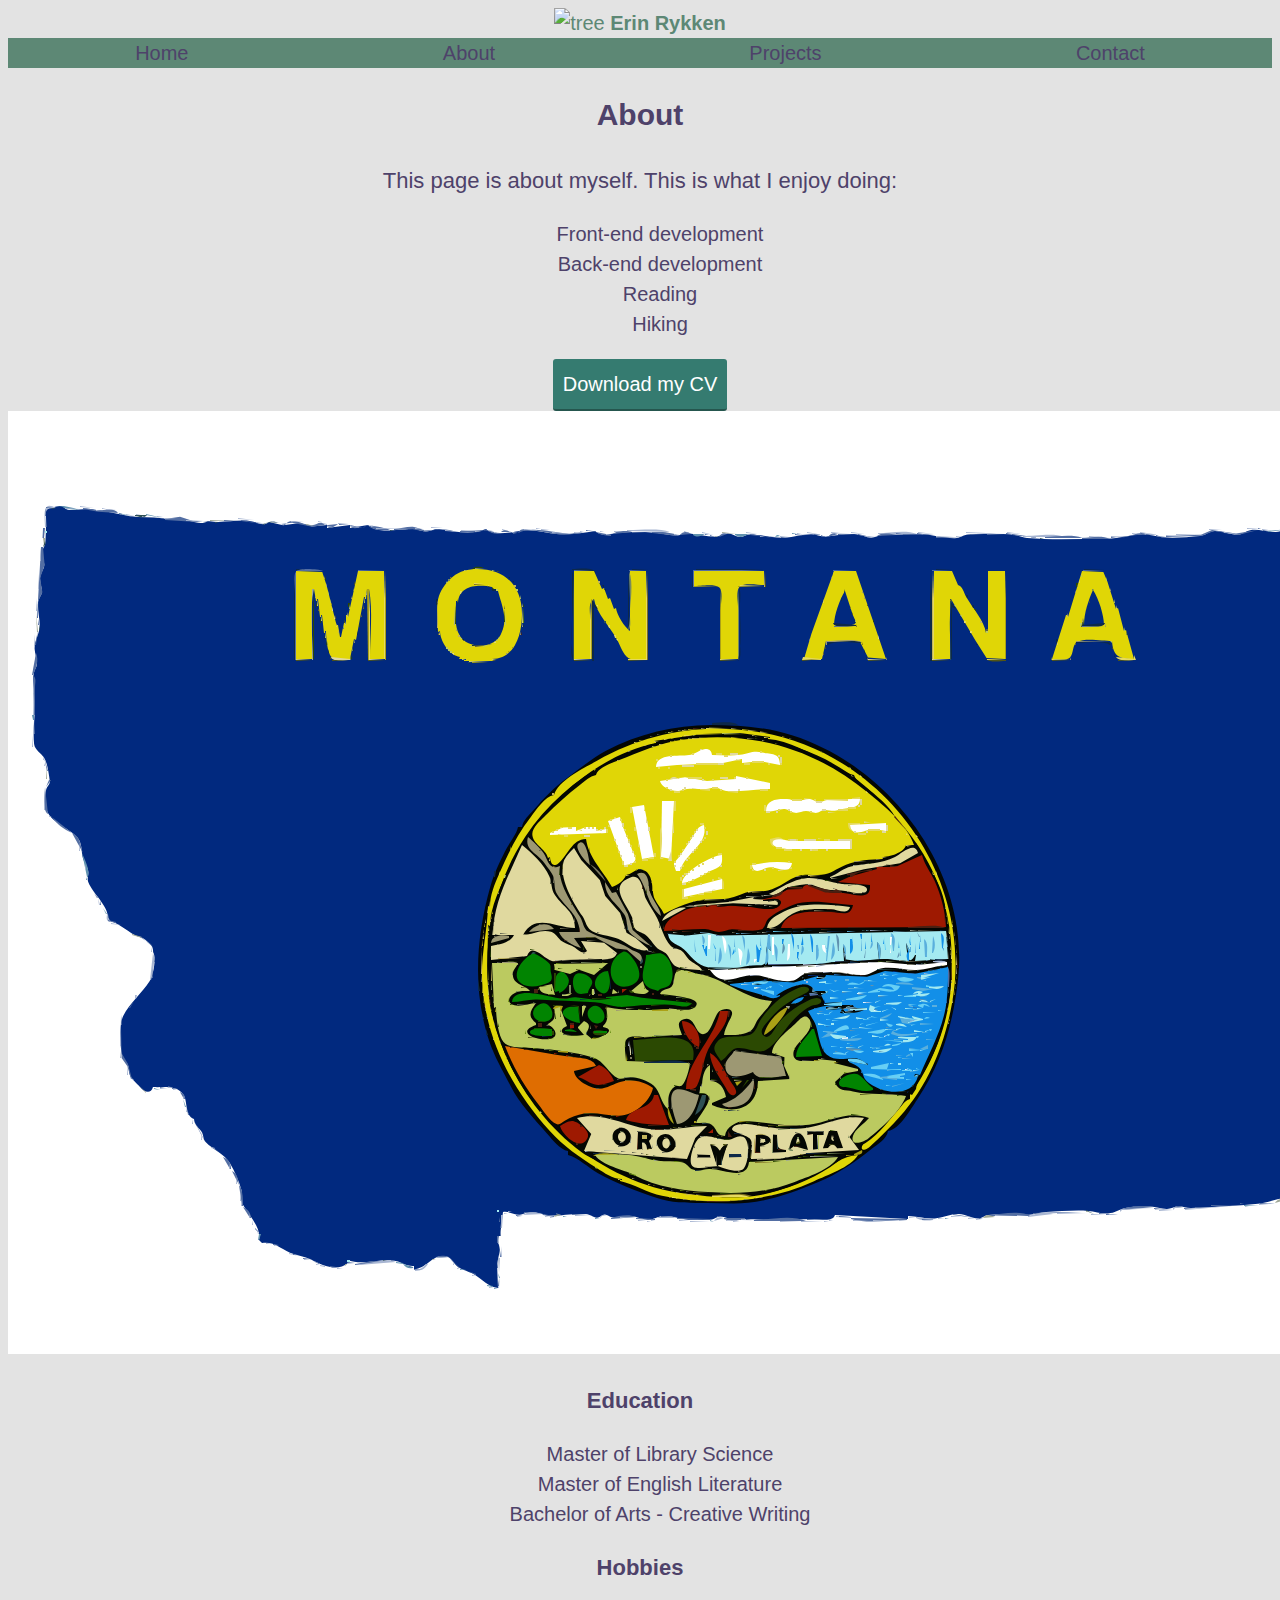
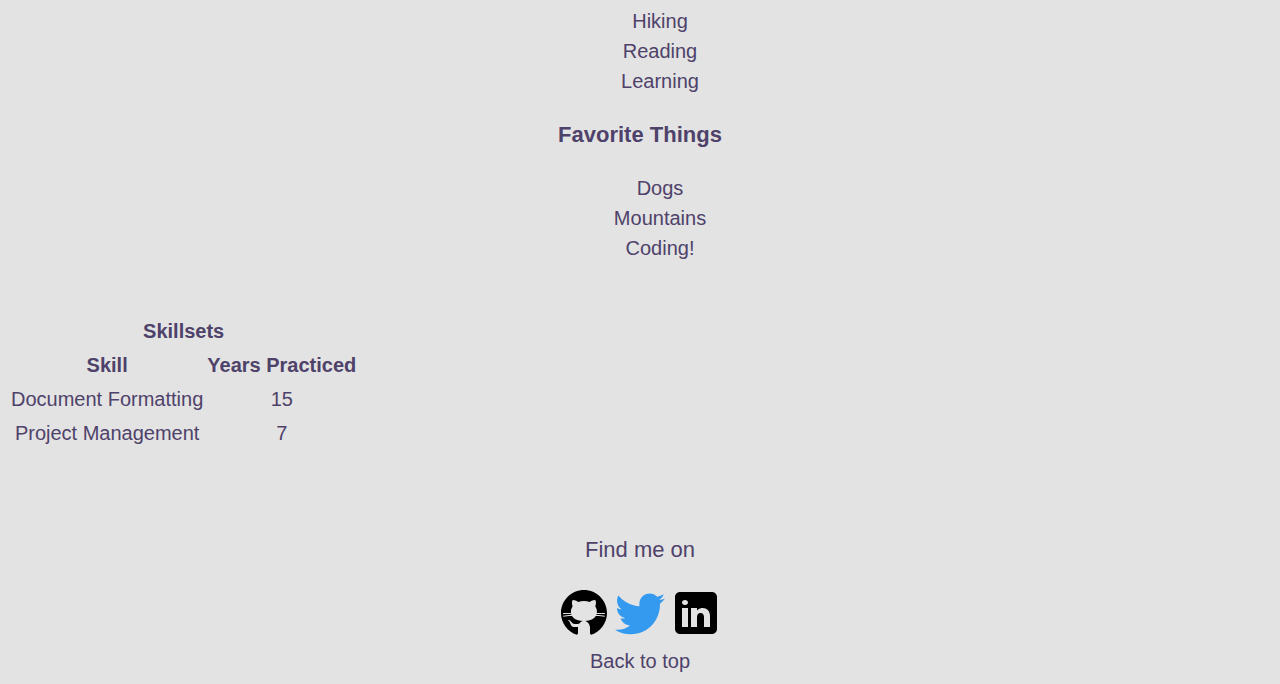
==== about.html @ bf74c8c9 "Initial commit" ====
<!DOCTYPE html>
<html>
<head>
    <meta name="viewport" content="width=device-width, initial-scale=1">
    <meta charset="utf-8">
    <title>Erin Rykken - Portfolio Redo</title>
    <link rel="shortcut icon" type="image/png" href="./img/favicon.ico"/>
    <link href="https://fonts.googleapis.com/css2?family=Barlow+Condensed&display=swap" rel="stylesheet">
    <link rel="stylesheet" type="text/css" href="https://cdnjs.cloudflare.com/ajax/libs/normalize/8.0.1/normalize.min.css">
    <link rel="stylesheet" type="text/css" href="style.production.css">
</head>

   
<body class="body">
    <header class="page-header">
          <div>
          <img src="img/logo.jpeg" width="30px" height="30px" float="left" alt=tree>
          <strong>Erin Rykken</strong>
          </div>
          <div class="grid-nav">
            <div class="grid__item-nav">
                <a href="index.html" role="menuitem" class="navigation-list__item">Home</a>
            </div>  
            <div class="grid__item-nav">
                  <a href="about.html" role="menuitem" class="navigation-list__item">About</a>
            </div>
            <div class="grid__item-nav">
            <a href="projects.html" role="menuitem" class="navigation-list__item navigation-list__item--active">Projects</a>
            </div>
            <div class="grid__item-nav">
                  <a href="contact.html" role="menuitem" class="navigation-list__item">Contact</a>
            </div>
          </div>
    </header>
      
    <h1 id="about">About</h1>
      
      <p>This page is about myself. This is what I enjoy doing:</p>
      <ul>
        <li>Front-end development</li>
        <li>Back-end development</li>
        <li>Reading</li>
        <li>Hiking</li>
      </ul>
      
      <a href="lnkplchldr.html" target="_blank" class="button" download>Download my CV</a> 
      <br>
      
      
<?xml version="1.0" standalone="yes"?>
<svg xmlns="http://www.w3.org/2000/svg" xmlns:xlink="http://www.w3.org/1999/xlink" xmlns:svg="http://www.w3.org/2000/svg" xmlns:dc="http://purl.org/dc/elements/1.1/" xmlns:cc="http://web.resource.org/cc/" xmlns:rdf="http://www.w3.org/1999/02/22-rdf-syntax-ns#" width="1416" height="943">
<path style="fill:#ffffff; stroke:none;" d="M0 0L0 943L1416 943L1416 0L0 0z"/>
<path style="fill:#6092af; stroke:none;" d="M48 97L71 99C65.8072 96.8209 50.5583 92.3798 48 97z"/>
<path style="fill:#01297f; stroke:none;" d="M38 97C38.0079 108.867 38.2309 120.371 37.3619 131.911C37.1147 135.193 34.353 137.564 34.0586 141.004C33.6514 145.763 36.4916 149.809 36.2724 154.089C36.0464 158.501 32.4432 162.313 32.0903 167C31.7233 171.874 34.188 176.777 33.8565 181.17C33.5916 184.68 30.3808 187.266 30.0586 191C29.3135 199.635 32.3585 208.601 31.4869 216.985C30.7616 223.962 26.2783 230.439 26.6235 238C26.8609 243.201 29.4134 247.442 28.9414 253C28.6538 256.385 26.3556 258.759 25.8079 261.961C24.4514 269.89 26.7894 282.441 26.9853 291C27.3015 304.813 24.5502 319.23 26.1088 332.996C26.7982 339.086 33.2516 341.997 36.2562 347.001C39.6759 352.696 40.9609 363.703 41.8025 370.196C42.1744 373.065 38.9952 375.297 38.3171 378.015C36.9739 383.398 37.448 391.539 38.304 397C40.4268 410.542 61.0809 416.802 69.4506 426.4C74.3244 431.989 73.1279 440.259 74.8796 446.961C76.1826 451.947 79.9077 455.388 80.3356 461C80.6059 464.543 78.887 467.454 80.2431 471C84.8441 483.032 101.663 495.66 100 509C110.726 512.443 117.226 518.491 126.59 524.018C130.247 526.177 133.922 525.865 137.285 528.787C141.517 532.464 145.675 535.001 145 541C148.87 546.109 145.113 564.729 141.726 570C133.953 582.095 121.62 592.032 115.178 605C111.092 613.227 111.997 636.149 114.314 645C115.264 648.628 118.369 650.747 119.973 654C121.519 657.135 120.61 660.759 121.899 663.985C123.822 668.798 128.77 672.045 132 675.96C136.012 680.823 142.694 683.743 145 676C155.381 676.733 168.258 673.677 175.361 683.514C179.895 689.792 176.558 704.764 186 708C186.451 713.989 190.114 715.896 193.397 720.424C195.867 723.832 194.744 728.01 197.863 731.25C205.047 738.714 216.396 742.749 221.976 752.286C226.694 760.349 230.968 769.809 233.432 779C234.857 784.316 233.037 790.628 236.013 795.576C241.355 804.457 253.817 817.896 251 829L254 832C266.685 830.398 271.162 836.985 282 841.726C288.631 844.627 296.624 845.22 303 848.415C314.469 854.161 328.794 861.357 340 852L339 849C354.692 854.671 368.745 848.137 384.91 849.556C392.556 850.226 397.903 855.544 406 855L406 858C418.912 857.732 424.661 842.359 437.91 845.279C444.052 846.632 445.719 852.778 450.224 856.108C454.807 859.496 461.658 860.588 466.715 863.714C474.83 868.73 479.904 875.763 490 877L489.047 853.004L491.956 839L489 825L492 825L495 801C502.022 800.077 505.605 804.169 511.91 803.799C515.118 803.61 517.716 801.325 521.004 801.058C529.047 800.405 535.401 804.604 543 804.567C554.811 804.51 565.499 802.279 577.999 803.044C582.034 803.291 585.107 806.541 588.935 806.628C592.098 806.7 593.74 803.237 596.954 803.425C599.599 803.58 601.431 805.939 604 806.347C609.339 807.196 616.922 804.6 622.985 805.055C628.786 805.49 633.91 808.59 640 808.741C645.508 808.877 649.653 805.242 655.004 805.019C665.196 804.594 673.874 808.821 684 808.821C690.119 808.821 698.031 809.333 704 808.517C706.884 808.123 709.074 805.715 712 805.587C716.36 805.397 721.447 808.287 726 808.699C731.335 809.181 736.511 807.574 742 808.075C762.95 809.988 784.962 808.246 806 808.004C812.15 807.933 824.499 811.542 827 804L900 808L900 805C909.272 805.083 917.293 808.209 926.83 807.47C934.583 806.869 943.695 802.705 951.004 803.123C957.413 803.489 963.671 807.415 970.155 807.436C973.871 807.448 976.401 804.303 980.015 803.885C993.873 802.281 1007.26 803.936 1021 803.701C1026.63 803.605 1032.25 801.227 1038 801.043C1051.45 800.613 1066.79 798.859 1080.08 799.999C1086.65 800.563 1093.11 802.654 1100 802.406C1107.13 802.149 1110 798.958 1116.1 797.317C1123.49 795.332 1134.24 795.704 1141.96 795.553C1147.61 795.443 1153.1 798.094 1159 797.995C1163.12 797.926 1166.14 795.477 1170.04 795.198C1174.36 794.888 1178.54 797.126 1183 796.96C1205.08 796.135 1228.1 794.924 1250 792.83C1259.54 791.918 1267.83 787.922 1277 786.655C1286.2 785.385 1295.29 790.001 1304.04 789.518C1311 789.133 1314.8 785.634 1321.02 784.343C1330.96 782.278 1341.89 782.952 1352 783.001C1361.87 783.048 1377.22 788.371 1386.43 783.142C1393.32 779.229 1393.64 756.802 1392.32 750.039C1391.83 747.503 1389.63 745.58 1389.62 742.925C1389.61 739.238 1393.04 736.878 1392.41 733C1391.32 726.349 1384.92 718.955 1393 714C1388.83 681.222 1392.66 644.955 1392.66 611C1392.66 584.856 1388.46 559.242 1388.34 533C1388.27 517.545 1392.1 501.918 1392 487C1391.96 482.654 1389.44 479.099 1389.42 474.961C1389.4 470.787 1391.74 466.95 1391.74 462.91C1391.74 439.626 1391.39 414.477 1389.96 391C1389.69 386.654 1386.72 383.248 1386.51 379C1385.41 357.127 1387.19 334.702 1388.32 313.039C1388.49 309.826 1386.09 307.252 1386.11 303.989C1386.14 300.338 1388.85 297.603 1388.77 293.961C1388.67 289.082 1385.13 284.618 1385.28 279.961C1385.4 276.063 1388.27 273.056 1388.38 269C1388.9 249.785 1385 231.256 1385 212L1388 212L1385 114C1373.64 114.234 1362.47 118.445 1351 118.961C1344.16 119.268 1338.74 115.491 1332 116.104C1323.08 116.916 1314.18 121.243 1305.09 120.571C1298.31 120.07 1292.03 116.816 1285 117.043C1278.94 117.239 1273.93 120.764 1268 120.98C1258.97 121.308 1251.23 117.672 1242.04 119.147C1237.64 119.853 1234.71 123.344 1230 123.54C1221.89 123.878 1214.85 119.911 1207 120.005C1201.13 120.076 1197.59 124.457 1192 124.941C1180.74 125.917 1166.15 127.449 1155 126.255C1148.3 125.538 1141.9 123.179 1135 123.179C1122.98 123.179 1111.38 127.66 1099 127.66C1072.71 127.66 1045.29 129.101 1019.01 126.942C1012.88 126.438 1007.51 123.179 1001 123.179C987.847 123.179 973.003 122.084 960 123.448C955.376 123.932 951.896 127.063 947 127.147C934.772 127.357 924.03 123.179 912 123.179C899.386 123.179 886.644 123.279 874 124.044C870.188 124.275 866.761 126.791 863 126.644C858.041 126.449 853.158 123.551 848 123.184C837.822 122.461 827.748 124.825 818 125.492C813.121 125.826 808 123.147 803 123.143C793.996 123.138 785.513 126.104 777 126.644C764.872 127.413 752.918 123.155 741 123.43C737.794 123.504 735.298 126.121 732.17 126.026C728.096 125.903 724.286 122.669 720 122.549C715.652 122.429 712.223 125.6 708 125.672C698.407 125.836 689.279 123.34 680 122.344C675.711 121.884 672.153 124.7 668 124.516C659.94 124.159 651.394 121.791 643 121.375C632.048 120.833 619.927 120.958 609 122.108C601.577 122.889 593.424 125.892 587 120C574.061 122.295 561.248 124.03 548.015 122.942C536.814 122.022 526.841 118.393 515 119.588C504.9 120.607 486.47 126.034 478 118C463.293 124.38 447.125 120.305 431.961 118.143C426.696 117.393 422.976 120.212 418.09 120.442C413.728 120.647 409.093 117.96 404.715 117.715C400.398 117.472 395.466 118.912 391 119.015C381.245 119.239 367.701 121.332 360 114L342 117L342 114L319 117L319 114L303.961 115.424L291.985 112.058L275.08 114.142L261 111C255.15 116.364 249.354 111.061 242.961 110.143C228.545 108.075 214.036 112.72 200 110C192.151 115.468 179.997 108.426 171.985 107.611C165.911 106.993 160.36 108.231 154 107.263C143.038 105.595 133.127 106.811 122.015 105.192C108.33 103.199 95.6062 99.3387 81.9853 98.054C74.7761 97.374 68.1132 99.5684 61.0147 98.9413C57.5213 98.6328 55.2244 95.2822 51.9606 95.1821C47.5952 95.0483 42.8165 97.0956 38 97z"/>
<path style="fill:#a8b6d2; stroke:none;" d="M37 116L38 116C38 104.945 33.9089 95.8988 48 97C32.9426 87.9802 36.9946 107.79 37 116M72 95L72 96L86 97L72 95z"/>
<path style="fill:#536ea3; stroke:none;" d="M38 96L38 97L44 97L38 96M71 98L75 97L71 98M37 97L37 105L38 105L37 97z"/>
<path style="fill:#2f5054; stroke:none;" d="M44 97L44 98L48 98L44 97z"/>
<path style="fill:#a8b6d2; stroke:none;" d="M57 97L57 98L71 98L57 97z"/>
<path style="fill:#536ea3; stroke:none;" d="M75 97L75 98L90.0895 100.731L110 102C106.29 96.2775 96.5926 99.2181 90.9198 99.2461C85.8913 99.2709 80.4721 97 75 97z"/>
<path style="fill:#a8b6d2; stroke:none;" d="M94 97L94 98L98 98L94 97M98 98L98 99L108 99L98 98M88 99L88 100L93 100L88 99z"/>
<path style="fill:#6092af; stroke:none;" d="M111 102L111 103L123 105L111 102z"/>
<path style="fill:#536ea3; stroke:none;" d="M110 102L114 104L114 103L110 102z"/>
<path style="fill:#6092af; stroke:none;" d="M138 103L138 104L155 107L138 103z"/>
<path style="fill:#a8b6d2; stroke:none;" d="M118 103L118 104L127 105L118 103M128 103L128 104L133 104L128 103z"/>
<path style="fill:#2f5054; stroke:none;" d="M127 104L127 105C131.621 105.3 135.82 108.412 139 104L127 104z"/>
<path style="fill:#536ea3; stroke:none;" d="M123 105L123 106L127 106L123 105z"/>
<path style="fill:#a8b6d2; stroke:none;" d="M134 105L134 106L137 106L134 105M149 105L149 106L155 106L149 105z"/>
<path style="fill:#536ea3; stroke:none;" d="M157 108L157 109L189 111.015L200 110L207 111L185.001 109.995L172.035 105.627L157 108M38 106L38 116L39 116L38 106z"/>
<path style="fill:#a8b6d2; stroke:none;" d="M156 107L156 108L168 108L156 107z"/>
<path style="fill:#a0a897; stroke:none;" d="M202 109L202 110L230 109L202 109z"/>
<path style="fill:#a8b6d2; stroke:none;" d="M230 107L230 108L246 109L230 107M178 109L178 110L196 110L178 109z"/>
<path style="fill:#536ea3; stroke:none;" d="M216 109L216 110L229 110L216 109M233 109L233 110L255 113L233 109z"/>
<path style="fill:#2f5054; stroke:none;" d="M255 113L255 114L261 111L270 112C263.419 108.932 261.25 111.176 255 113z"/>
<path style="fill:#a8b6d2; stroke:none;" d="M264 110L264 111L272 112L264 110z"/>
<path style="fill:#536ea3; stroke:none;" d="M277 114L273 113L284.004 111.862L303.961 115.655L317 114C311.976 108.72 309.427 113.887 303.914 114.243C296.532 114.72 282.221 104.563 277 114z"/>
<path style="fill:#a8b6d2; stroke:none;" d="M283 110L283 111L296 111L283 110M310 110L310 111L314 111L310 110z"/>
<path style="fill:#2f5054; stroke:none;" d="M207 111L207 112L211 112L207 111z"/>
<path style="fill:#a8b6d2; stroke:none;" d="M248 111L248 112L259 113L248 111M272.667 112.333L273.333 112.667L272.667 112.333M315 112L315 113L319 114L319 113L315 112z"/>
<path style="fill:#536ea3; stroke:none;" d="M320 114L319 114C320.333 120.222 326.817 114.953 330 113L320 114z"/>
<path style="fill:#a8b6d2; stroke:none;" d="M330 112L330 113L341 113L330 112M1379 112L1379 113L1385 113L1386 183C1388.54 176.948 1386.85 168.494 1386.85 162C1386.85 147.707 1390.27 128.981 1386.6 115.148C1385.67 111.646 1381.91 112.035 1379 112M274 113L274 114L277 114L274 113z"/>
<path style="fill:#a0a897; stroke:none;" d="M298 113L298 114L307 115L298 113z"/>
<path style="fill:#536ea3; stroke:none;" d="M331 113L331 114L341 114L331 113M355 117L360 114C364.57 120.375 375.06 119 382 119C376.621 116.743 357.695 112.132 355 117M1378 115L1385 114L1378 115M342 114C342.904 118.217 347.356 117 351 117L351 116L342 114z"/>
<path style="fill:#a8b6d2; stroke:none;" d="M1328 114L1328 115L1340 115L1328 114M1374 114L1374 115L1378 115L1374 114M320 115L320 116L325 116L320 115M343 115L343 116L355 117L343 115M363 115L363 116L367 116L363 115z"/>
<path style="fill:#536ea3; stroke:none;" d="M386 118L386 119L404.715 118.165L418.09 120.728L429.996 118.062L448 121C437.258 116.492 428.625 119.318 418.08 119.246C413.544 119.215 409.237 116.226 404.92 115.843C399.544 115.366 391.994 118 386 118z"/>
<path style="fill:#a8b6d2; stroke:none;" d="M1282 115L1282 116L1302 118L1282 115z"/>
<path style="fill:#536ea3; stroke:none;" d="M1296 118L1296 119L1333 116.109L1346.01 118.981L1374 117L1350 117.985L1333 115.005L1313 118.875L1296 118z"/>
<path style="fill:#a8b6d2; stroke:none;" d="M1361 115L1361 116L1374 116L1361 115M423 116L423 117L435 117L423 116M1239 117L1239 118L1253 117L1239 117M1276 116L1276 117L1281 117L1276 116z"/>
<path style="fill:#536ea3; stroke:none;" d="M1281 116L1281 117L1291 117L1281 116z"/>
<path style="fill:#a8b6d2; stroke:none;" d="M1321 116L1321 117L1326 117L1321 116M1356 116L1356 117L1360 117L1356 116z"/>
<path style="fill:#536ea3; stroke:none;" d="M35 117L35 127L36 127L37 117L35 117z"/>
<path style="fill:#a8b6d2; stroke:none;" d="M368 117L368 118L402 118L368 117M407 117L407 118L415 118L407 117z"/>
<path style="fill:#536ea3; stroke:none;" d="M452 120L452 121C461.393 121 469.805 123.155 478 118C480.946 122.105 487.163 122.86 492 123C478.476 116.696 466.745 120 452 120M510 122C521.547 116.144 534.514 121.157 546.089 122.857C555.904 124.298 565.307 123.252 575 122C570.534 120.398 565.685 122.855 561 122.625C547.818 121.977 536.278 118.216 523.001 118.906C517.257 119.204 513.202 115.637 510 122z"/>
<path style="fill:#a8b6d2; stroke:none;" d="M528 117L528 118L533 118L528 117z"/>
<path style="fill:#536ea3; stroke:none;" d="M1250 117L1250 118L1253 118L1250 117z"/>
<path style="fill:#6092af; stroke:none;" d="M1260 120L1260 121L1281 118L1260 120z"/>
<path style="fill:#536ea3; stroke:none;" d="M1291 117L1291 118L1295 118L1291 117z"/>
<path style="fill:#a8b6d2; stroke:none;" d="M1342 117L1342 118L1356 118L1342 117z"/>
<path style="fill:#536ea3; stroke:none;" d="M1384 117L1385 138L1386 138L1384 117z"/>
<path style="fill:#a8b6d2; stroke:none;" d="M34 118L34 127L35 127L34 118M494 118L494 119L504 121L494 118M516 118L516 119L527 119L516 118M533 118L533 119L542 119L533 118M1201 118L1201 119L1214 119L1201 118z"/>
<path style="fill:#536ea3; stroke:none;" d="M1158 125L1158 126L1194 124.852L1206 120.059L1231 123.671L1250 119L1228 122.447L1204 119.059L1192.96 123.852L1158 125z"/>
<path style="fill:#a8b6d2; stroke:none;" d="M1254 118L1254 119L1267 120L1254 118M1308 118L1308 119L1317 119L1308 118z"/>
<path style="fill:#2f5054; stroke:none;" d="M382 119L382 120L386 120L382 119z"/>
<path style="fill:#a8b6d2; stroke:none;" d="M416 119L416 120L421 120L416 119M437 119L437 120L452 121L437 119M453 119L453 120L467 120L453 119M480 119L480 120L485 120L480 119z"/>
<path style="fill:#536ea3; stroke:none;" d="M493 121L502 121C499.085 119.009 495.509 118.132 493 121M578 119L578 120L587 120C589.663 123.678 598.431 124.853 603 125L603 124L578 119z"/>
<path style="fill:#a8b6d2; stroke:none;" d="M580 119L580 120L585 120L580 119M619 119L619 120L662 121C651.257 116.492 630.851 119.245 619 119z"/>
<path style="fill:#536ea3; stroke:none;" d="M1255 119L1255 120L1260 120L1255 119z"/>
<path style="fill:#a8b6d2; stroke:none;" d="M1303 119L1303 120L1307 120L1303 119z"/>
<path style="fill:#a4eaf1; stroke:none;" d="M37 120L37 122L39 122L39 120L37 120z"/>
<path style="fill:#a8b6d2; stroke:none;" d="M467 120L467 121L473 121L467 120M572 120L572 121L576 121L572 120M592 120L592 121L596 121L592 120M606 120L606 121L618 121L606 120z"/>
<path style="fill:#536ea3; stroke:none;" d="M605 123L624 121C620 119.368 607.885 119.698 605 123z"/>
<path style="fill:#a8b6d2; stroke:none;" d="M676 120L676 121L685 123L676 120M486 121L486 122L492 122L486 121M504 121L504 122L510 122L504 121M544 121L544 122L565 123L544 121M566 121L566 122L571 122L566 121z"/>
<path style="fill:#536ea3; stroke:none;" d="M624 121L624 122L640 122L624 121M644 121L644 122L671 125C662.198 120.477 653.643 121 644 121M672 124L683 123C679.487 120.338 674.542 120.079 672 124z"/>
<path style="fill:#a8b6d2; stroke:none;" d="M694 121L694 122L706 124L694 121z"/>
<path style="fill:#a0a897; stroke:none;" d="M714 121L714 122L729 123L714 121z"/>
<path style="fill:#a8b6d2; stroke:none;" d="M738 121L738 122L750 123L738 121z"/>
<path style="fill:#6092af; stroke:none;" d="M784 122L784 123L789 123L784 122z"/>
<path style="fill:#a8b6d2; stroke:none;" d="M799 121L799 122L815 124L799 121M823 121L823 122L842 123L823 121M843 121L843 122L857 123L843 121M870 122L870 123L909 123C898.049 118.405 881.718 122 870 122M910 121L910 122L926 123L910 121M958 121L958 122L998 123L958 121M999 121L999 122L1013 123L999 121M1132 121L1132 122L1152 124L1132 121M1216 121L1216 122L1232 123L1216 121z"/>
<path style="fill:#536ea3; stroke:none;" d="M505 122L505 123L509 123L505 122z"/>
<path style="fill:#6092af; stroke:none;" d="M685 123L685 124C689.926 126.834 692.155 125.086 697 123L685 123z"/>
<path style="fill:#536ea3; stroke:none;" d="M711 126L719 123C715.32 121.516 712.869 122.61 711 126z"/>
<path style="fill:#6092af; stroke:none;" d="M727 123L727 124C732.746 127.599 735.205 125.385 741 123L727 123z"/>
<path style="fill:#a8b6d2; stroke:none;" d="M789 122L789 123L798 124L789 122z"/>
<path style="fill:#536ea3; stroke:none;" d="M798 124L805 123L798 124M820 126L830 123C825.87 121.271 822.189 122.031 820 126M830 123L830 124L849 123L830 123M888 122L888 123L894 123L888 122M909 122L909 123L915 123L909 122M956 125L961 123L956 125M998 122L998 123L1004 123L998 122z"/>
<path style="fill:#a8b6d2; stroke:none;" d="M1124 122L1124 123L1131 123L1124 122z"/>
<path style="fill:#536ea3; stroke:none;" d="M1103 126L1103 127L1138 123C1131.45 120.278 1125.14 124.314 1118.91 125.701C1113.94 126.809 1108.08 126 1103 126z"/>
<path style="fill:#a8b6d2; stroke:none;" d="M598 123L598 124L604 124L598 123M666 123L666 124L672 124L666 123z"/>
<path style="fill:#536ea3; stroke:none;" d="M697 123L697 124L701 124L697 123M742 123L742 124L766 127L742 123z"/>
<path style="fill:#6092af; stroke:none;" d="M767 126L772 125C769.587 123.338 768.608 123.556 767 126z"/>
<path style="fill:#536ea3; stroke:none;" d="M781 126L784 123L781 126M787 123L787 124L798 125L787 123M806 123L806 124L813 124L806 123M850 123L850 124L867 127L850 123M869 125L888 124C883.702 122.197 872.221 121.314 869 125M895 123L895 124L909 124L895 123M915 123L915 124L926 124L915 123M962 123L962 124L976 124L962 123M979 123L979 124L998 124L979 123M1004 123L1004 124L1032 127L1004 123M1138 123L1138 124L1147 124L1138 123z"/>
<path style="fill:#a8b6d2; stroke:none;" d="M1168 123L1168 124L1197 124L1168 123z"/>
<path style="fill:#536ea3; stroke:none;" d="M702 124L702 125L707 126L702 124M813 124L813 125L817 126L813 124M1148 124L1148 125L1157 127L1148 124z"/>
<path style="fill:#a8b6d2; stroke:none;" d="M1158 124L1158 125L1167 125L1158 124z"/>
<path style="fill:#a0a897; stroke:none;" d="M707 125L707 126L711 126L707 125z"/>
<path style="fill:#a8b6d2; stroke:none;" d="M752 125L752 126L757 126L752 125M761 125L761 126L767 126L761 125M772 125L772 126L781 126L772 125M817 125L817 126L820 126L817 125M860 125L860 126L868 126L860 125M928 125L928 126L946 126L928 125M948 125L948 126L955 126L948 125M1015 125L1015 126L1057 126C1046.13 121.438 1026.87 125 1015 125M1059 125L1059 126L1080 127L1059 125M1081 125L1081 126L1103 127L1081 125M1103 125L1103 126L1122 126L1103 125M1153 125L1153 126L1158 126L1153 125z"/>
<path style="fill:#536ea3; stroke:none;" d="M773 126L773 127L780 127L773 126M928 126L928 127L954 127L928 126M1037 126L1037 127L1074 127C1064.2 122.889 1047.65 126 1037 126M1074 127L1074 128L1102 128C1093.49 123.909 1083 126.614 1074 127z"/>
<path style="fill:#a0a897; stroke:none;" d="M35 127L36 134L37 134L37 127L35 127z"/>
<path style="fill:#2f5054; stroke:none;" d="M1032 127L1032 128L1036 128L1032 127M37 130L35 136C37.4557 134.234 38.1181 132.881 37 130z"/>
<path style="fill:#536ea3; stroke:none;" d="M33 136L29 207L30 207L30.3171 190L34.3843 181.17L32.1744 167L36.6289 154.089L35 136L33 136z"/>
<path style="fill:#a8b6d2; stroke:none;" d="M32 137L32 150L33 150L32 137z"/>
<path style="fill:#536ea3; stroke:none;" d="M1385 142L1385 160L1386 160L1385 142z"/>
<path style="fill:#2b4902; stroke:none;" d="M464 158L476 157C472.479 155.522 466.66 154.955 464 158z"/>
<path style="fill:#9d9873; stroke:none;" d="M467 157L467 158L477 158L467 157z"/>
<path style="fill:#0d2949; stroke:none;" d="M288 158L288 159L314 159L288 158z"/>
<path style="fill:#585c4c; stroke:none;" d="M458.667 158.333L459.333 158.667L458.667 158.333z"/>
<path style="fill:#e0d606; stroke:none;" d="M430 221L432 220C432.034 230.045 441.278 244.438 452 246L451 248L458 248L458 249L456 249L456 250L485 250L484 248C507.644 247.919 514 221.855 514 203C514 175.045 497.184 157.987 469 158C460.565 158.004 451.328 160.098 444.808 165.771C438.708 171.078 433.526 177.245 430.954 185C427.487 195.454 430 210.034 430 221z"/>
<path style="fill:#0d2949; stroke:none;" d="M564 158L564 159L588 162C585.564 155.072 570.157 158 564 158M624 158L624 159L640 159L624 158M688 158L688 159L756 159L734 158L688 158M928 158L928 159L944 159L928 158M1076 158L1076 159L1096 159L1076 158z"/>
<path style="fill:#536ea3; stroke:none;" d="M287 249L288 249L288 160L315 160C310.68 158.187 291.19 156.611 288.028 160.603C284.538 165.009 287 178.532 287 184L287 249M350 159L350 160L378 160L350 159z"/>
<path style="fill:#bbca60; stroke:none;" d="M456 159L456 160L460 160L456 159M484 159L484 160L487 160L484 159z"/>
<path style="fill:#536ea3; stroke:none;" d="M566 159L566 160L585 160L566 159M621 159L621 160L640 160L621 159M685 159L685 176L686 176L686 160L757 160L734 159L685 159M825 159L825 160L847 160L825 159z"/>
<path style="fill:#0d2949; stroke:none;" d="M923 159L922 189L922 250L924 250L924 187L923 159z"/>
<path style="fill:#536ea3; stroke:none;" d="M924 159L924 160L944 160L924 159M1075 159L1075 160L1096 160L1075 159z"/>
<path style="fill:#0d2949; stroke:none;" d="M286 160L286 249L287 249L287 187L286 160z"/>
<path style="fill:#e0d606; stroke:none;" class="m" d="M288 160L288 248L304 248L304 178L306 178L308 190L309 190L309 188L310 188L312 206L313 206L313 204L314 204L316 222L317 222L317 220L318 220C318.017 226.012 319.307 243.283 324.573 246.972C328.487 249.715 337.383 248 342 248L346 228L348 229L356 186L357 186L357 188L358 188L359 178L361 178C365.122 200.202 362 225.427 362 248L376 248L376 160L350 160L340 206L339 206L339 204L338 204L338 214L337 214L337 212L336 212L333 226L332 226L330 214L329 214L329 216L318.705 174.714L314.258 161.028L288 160z"/>
<path style="fill:#7e6f1f; stroke:none;" d="M315.333 160.667L315.667 161.333L315.333 160.667z"/>
<path style="fill:#e5da5f; stroke:none;" d="M376 160L376 248L377 248L377 187L376 160z"/>
<path style="fill:#aba116; stroke:none;" d="M377 160L377 249L378 249L378 187L377 160z"/>
<path style="fill:#7e6f1f; stroke:none;" d="M452.667 160.333L453.333 160.667L452.667 160.333z"/>
<path style="fill:#525515; stroke:none;" d="M489 160L489 161L492 161L489 160z"/>
<path style="fill:#0d2949; stroke:none;" d="M564 160L564 227C564 232.681 561.549 246.111 566 250C561.265 230.111 565 205.442 565 185C565 177.52 566.903 166.919 564 160z"/>
<path style="fill:#2f5054; stroke:none;" d="M565 160L565 249L566 249L566 187L565 160z"/>
<path style="fill:#e0d606; stroke:none;" d="M566 160L566 248L582 248L582 204C582 198.398 580.517 191.203 586 188C588.108 202.479 603.318 217.05 609.8 230C612.267 234.929 615.489 243.995 620.299 246.976C624.588 249.633 633.098 248 638 248L638 160L622 160L622 220C616.084 215.706 609.007 204.232 608 197L606 198L602 187L600 188L596 177L594 178L586 160L566 160z"/>
<path style="fill:#0d2949; stroke:none;" d="M620 160L620 219L621 219L621 179L620 160z"/>
<path style="fill:#778a5d; stroke:none;" d="M621 160C621 178.921 624.384 201.586 620 220C623.531 216.914 622 209.411 622 205C622 192.271 625.907 171.694 621 160z"/>
<path style="fill:#e5da5f; stroke:none;" d="M638 160L638 248L620 248L620 249L639 249L639 187L638 160z"/>
<path style="fill:#7e6f1f; stroke:none;" d="M639 160L639 249L640 249L640 187L639 160z"/>
<path style="fill:#0d2949; stroke:none;" d="M684 160L684 176L685 176L684 160z"/>
<path style="fill:#e0d606; stroke:none;" d="M686 160L686 175C691.807 175 707.087 172.294 711.397 176.603C714.905 180.112 713 190.41 713 195L713 248L730 248L730 195C730 190.296 727.977 179.292 731.603 175.742C736.013 171.426 750.184 174 756 174L756 160L686 160z"/>
<path style="fill:#c2b45c; stroke:none;" d="M756 160L756 176L757 176L756 160z"/>
<path style="fill:#525515; stroke:none;" d="M757 160L757 176L758 176L757 160z"/>
<path style="fill:#2b4902; stroke:none;" d="M824.333 160.667L824.667 161.333L824.333 160.667z"/>
<path style="fill:#e5da5f; stroke:none;" d="M825 160L825 164L826 164L825 160z"/>
<path style="fill:#e0d606; stroke:none;" d="M826 160L803.339 222.999L796 248L814 248L818 230L851.856 230.603L860.005 246.397L878 248L870.417 225.829L848 160L826 160z"/>
<path style="fill:#c2b45c; stroke:none;" d="M924 160L924 248L925 248L925 187L924 160z"/>
<path style="fill:#e5da5f; stroke:none;" d="M925 160L925 248L926 248L926 187L925 160z"/>
<path style="fill:#e0d606; stroke:none;" d="M926 160L926 248L942 248L942 188L943 188L967.295 229.286L978.529 246.972L997 248L997 160L980 160L980 222L978 222C976.362 209.703 964.274 196.689 958.249 186.001C956.073 182.14 954.564 175.046 950 174L944 160L926 160z"/>
<path style="fill:#aba116; stroke:none;" d="M997 160L997 248L998 248L998 187L997 160z"/>
<path style="fill:#e0d606; stroke:none;" d="M1074 160L1060 206L1059 206L1059 204L1058 204L1044 248C1048.53 248 1058.61 249.905 1061.99 246.397C1065.92 242.325 1064.04 234.047 1069.15 231.028C1076.83 226.49 1095.14 230 1104 230C1105.02 245.94 1111.95 248 1126 248L1118 219L1116 220L1110 197L1108 198L1099.39 170.424L1095.35 161.028L1074 160z"/>
<path style="fill:#778a5d; stroke:none;" d="M1096.33 160.667L1096.67 161.333L1096.33 160.667z"/>
<path style="fill:#9d9873; stroke:none;" d="M490.667 161.333L491.333 161.667L490.667 161.333z"/>
<path style="fill:#7e6f1f; stroke:none;" d="M448.667 162.333L449.333 162.667L448.667 162.333z"/>
<path style="fill:#2b4902; stroke:none;" d="M494.667 162.333L495.333 162.667L494.667 162.333z"/>
<path style="fill:#e0d99f; stroke:none;" d="M586.333 162.667L586.667 163.333L586.333 162.667z"/>
<path style="fill:#585c4c; stroke:none;" d="M587.333 162.667L587.667 163.333L587.333 162.667z"/>
<path style="fill:#778a5d; stroke:none;" d="M824.333 162.667L824.667 163.333L824.333 162.667z"/>
<path style="fill:#e0d99f; stroke:none;" d="M944.333 162.667L944.667 163.333L944.333 162.667z"/>
<path style="fill:#778a5d; stroke:none;" d="M945.333 162.667L945.667 163.333L945.333 162.667z"/>
<path style="fill:#bbca60; stroke:none;" d="M1073 162L1073 166L1074 166L1073 162z"/>
<path style="fill:#7e6f1f; stroke:none;" d="M1097.33 162.667L1097.67 163.333L1097.33 162.667z"/>
<path style="fill:#a8b6d2; stroke:none;" d="M30 163L30 178L31 178L30 163z"/>
<path style="fill:#9d9873; stroke:none;" d="M494.667 163.333L495.333 163.667L494.667 163.333z"/>
<path style="fill:#2b4902; stroke:none;" d="M317 164L317 169L318 169L317 164z"/>
<path style="fill:#525515; stroke:none;" d="M348.333 164.667L348.667 165.333L348.333 164.667z"/>
<path style="fill:#2f5054; stroke:none;" d="M497 164L500 166L497 164z"/>
<path style="fill:#525515; stroke:none;" d="M849.333 164.667L849.667 165.333L849.333 164.667z"/>
<path style="fill:#7e6f1f; stroke:none;" d="M1072.33 164.667L1072.67 165.333L1072.33 164.667z"/>
<path style="fill:#536ea3; stroke:none;" d="M1385 164L1385 183L1386 183L1385 164z"/>
<path style="fill:#9d9873; stroke:none;" d="M316 165L316 168L317 168L316 165z"/>
<path style="fill:#a8b6d2; stroke:none;" d="M445 165L446 166L445 165z"/>
<path style="fill:#9d9873; stroke:none;" d="M823 165L823 168L824 168L823 165z"/>
<path style="fill:#c2b45c; stroke:none;" d="M946 165L948 168L946 165z"/>
<path style="fill:#7e6f1f; stroke:none;" d="M442 166L442 168L444 166L442 166z"/>
<path style="fill:#0d2949; stroke:none;" d="M500 166L502 168L502 166L500 166z"/>
<path style="fill:#778a5d; stroke:none;" d="M589.333 166.667L589.667 167.333L589.333 166.667z"/>
<path style="fill:#2b4902; stroke:none;" d="M822.333 166.667L822.667 167.333L822.333 166.667z"/>
<path style="fill:#bbca60; stroke:none;" d="M1098 166L1098 170L1099 170L1098 166z"/>
<path style="fill:#778a5d; stroke:none;" d="M440 168L440 170L442 170L442 168L440 168z"/>
<path style="fill:#0d2949; stroke:none;" d="M502.667 168.333L503.333 168.667L502.667 168.333z"/>
<path style="fill:#9d9873; stroke:none;" d="M590.333 168.667L590.667 169.333L590.333 168.667z"/>
<path style="fill:#aba116; stroke:none;" d="M822.333 168.667L822.667 169.333L822.333 168.667z"/>
<path style="fill:#778a5d; stroke:none;" d="M850.333 168.667L850.667 169.333L850.333 168.667z"/>
<path style="fill:#a0a897; stroke:none;" d="M948.333 168.667L948.667 169.333L948.333 168.667z"/>
<path style="fill:#585c4c; stroke:none;" d="M949.333 168.667L949.667 169.333L949.333 168.667z"/>
<path style="fill:#e5da5f; stroke:none;" d="M1071 168L1071 172L1072 172L1071 168z"/>
<path style="fill:#658b11; stroke:none;" d="M1099.33 168.667L1099.67 169.333L1099.33 168.667z"/>
<path style="fill:#585c4c; stroke:none;" d="M502.667 169.333L503.333 169.667L502.667 169.333z"/>
<path style="fill:#525515; stroke:none;" d="M346 170L346 174L347 174L346 170z"/>
<path style="fill:#bbca60; stroke:none;" d="M439 170L438 172L440 172L439 170z"/>
<path style="fill:#0d2949; stroke:none;" d="M504 170L506 172L506 170L504 170z"/>
<path style="fill:#c2b45c; stroke:none;" d="M590 170L590 172L592 172L592 170L590 170z"/>
<path style="fill:#7e6f1f; stroke:none;" d="M851.333 170.667L851.667 171.333L851.333 170.667z"/>
<path style="fill:#778a5d; stroke:none;" d="M1070.33 170.667L1070.67 171.333L1070.33 170.667z"/>
<path style="fill:#a0a897; stroke:none;" d="M318 172L318 176L319 176L318 172z"/>
<path style="fill:#e5da5f; stroke:none;" d="M466 172L466 173L476 173L466 172z"/>
<path style="fill:#bbca60; stroke:none;" d="M592.333 172.667L592.667 173.333L592.333 172.667z"/>
<path style="fill:#585c4c; stroke:none;" d="M593.333 172.667L593.667 173.333L593.333 172.667z"/>
<path style="fill:#525515; stroke:none;" d="M820.333 172.667L820.667 173.333L820.333 172.667z"/>
<path style="fill:#bbca60; stroke:none;" d="M950.333 172.667L950.667 173.333L950.333 172.667z"/>
<path style="fill:#2b4902; stroke:none;" d="M1068 172L1068 176L1069 176L1070 172L1068 172z"/>
<path style="fill:#a8b6d2; stroke:none;" d="M1100.33 172.667L1100.67 173.333L1100.33 172.667z"/>
<path style="fill:#2b4902; stroke:none;" d="M1101.33 172.667L1101.67 173.333L1101.33 172.667z"/>
<path style="fill:#a0a897; stroke:none;" d="M437 173L438 174L437 173z"/>
<path style="fill:#7e6f1f; stroke:none;" d="M466 173L466 174L476 174L466 173z"/>
<path style="fill:#778a5d; stroke:none;" d="M1069 173L1069 176L1070 176L1069 173M462.667 174.333L463.333 174.667L462.667 174.333z"/>
<path style="fill:#01297f; stroke:none;" d="M450 192L449 192L449 190L448 190C448 201.163 445.686 215.011 451.99 224.907C460.305 237.96 485.003 238.062 492.562 224C500.865 208.551 493.742 194.582 490 180L484 180L484 176C470.881 173.076 450.556 173.661 450 192z"/>
<path style="fill:#e5da5f; stroke:none;" d="M480 174L480 175L484 176L480 174z"/>
<path style="fill:#c2b45c; stroke:none;" d="M506 174L506 176L508 176L508 174L506 174z"/>
<path style="fill:#0d2949; stroke:none;" d="M594 174L596 177L596 174L594 174z"/>
<path style="fill:#e5da5f; stroke:none;" d="M732 174L732 175L756 175L732 174z"/>
<path style="fill:#a0a897; stroke:none;" d="M852.333 174.667L852.667 175.333L852.333 174.667z"/>
<path style="fill:#aba116; stroke:none;" d="M1101.33 174.667L1101.67 175.333L1101.33 174.667z"/>
<path style="fill:#525515; stroke:none;" d="M480 175L480 176L483 176L480 175z"/>
<path style="fill:#aba116; stroke:none;" d="M686 175L686 176L712 176L686 175M730 175L730 176L756 176L730 175z"/>
<path style="fill:#2b4902; stroke:none;" d="M484 176L484 178L486 178L484 176z"/>
<path style="fill:#a8b6d2; stroke:none;" d="M508.333 176.667L508.667 177.333L508.333 176.667z"/>
<path style="fill:#585c4c; stroke:none;" d="M509.333 176.667L509.667 177.333L509.333 176.667z"/>
<path style="fill:#bbca60; stroke:none;" d="M594.333 176.667L594.667 177.333L594.333 176.667z"/>
<path style="fill:#aba116; stroke:none;" d="M712 176L712 248L713 248L713 199L712 176z"/>
<path style="fill:#778a5d; stroke:none;" d="M730 176L730 249L731 249L731 199L730 176z"/>
<path style="fill:#0d2949; stroke:none;" d="M731 176C731 199.189 735.368 227.451 730 250C733.899 246.593 732 236.901 732 232L732 194C732 188.381 733.189 181.216 731 176z"/>
<path style="fill:#7e6f1f; stroke:none;" d="M853.333 176.667L853.667 177.333L853.333 176.667z"/>
<path style="fill:#778a5d; stroke:none;" d="M345 177L345 180L346 180L345 177z"/>
<path style="fill:#9d9873; stroke:none;" d="M1102 177L1102 180L1103 180L1102 177z"/>
<path style="fill:#a0a897; stroke:none;" d="M304 178L304 249L305 249C305 226.726 300.842 199.663 306 178L304 178z"/>
<path style="fill:#aba116; stroke:none;" d="M359 178L360 249L361 249L361 178L359 178z"/>
<path style="fill:#0d2949; stroke:none;" d="M452 184L458 178L452 184M484 178L484 180L488 180L488 178L484 178z"/>
<path style="fill:#bbca60; stroke:none;" d="M488 178L488 180L490 180L490 178L488 178M508 178L508 180L510 180L510 178L508 178z"/>
<path style="fill:#0d2949; stroke:none;" d="M596 178L598 180L598 178L596 178z"/>
<path style="fill:#585c4c; stroke:none;" d="M818.333 178.667L818.667 179.333L818.333 178.667z"/>
<path style="fill:#0d2949; stroke:none;" d="M836 178L836 182L837 182L836 178z"/>
<path style="fill:#c2b45c; stroke:none;" d="M837.333 178.667L837.667 179.333L837.333 178.667z"/>
<path style="fill:#a8b6d2; stroke:none;" d="M954.333 178.667L954.667 179.333L954.333 178.667z"/>
<path style="fill:#525515; stroke:none;" d="M955.333 178.667L955.667 179.333L955.333 178.667z"/>
<path style="fill:#778a5d; stroke:none;" d="M1084 178L1084 180L1086 178L1084 178z"/>
<path style="fill:#525515; stroke:none;" d="M1103.33 178.667L1103.67 179.333L1103.33 178.667z"/>
<path style="fill:#2b4902; stroke:none;" d="M305 179L305 248L306 248L306 199L305 179z"/>
<path style="fill:#c2b45c; stroke:none;" d="M596 179L598 182L596 179z"/>
<path style="fill:#9d9873; stroke:none;" d="M854 179L854 182L855 182L854 179M1067 179L1067 182L1068 182L1067 179z"/>
<path style="fill:#01297f; stroke:none;" d="M1085 179C1080.27 189.684 1076 202.284 1076 214L1096 214C1095.69 203.566 1090.74 187.692 1085 179z"/>
<path style="fill:#bbca60; stroke:none;" d="M320 180L320 184L321 184L320 180z"/>
<path style="fill:#7e6f1f; stroke:none;" d="M344.333 180.667L344.667 181.333L344.333 180.667z"/>
<path style="fill:#a0a897; stroke:none;" d="M358 180L358 184L359 184L358 180z"/>
<path style="fill:#e5da5f; stroke:none;" d="M361 180L361 248L362 248L362 201L361 180z"/>
<path style="fill:#aba116; stroke:none;" d="M432.333 180.667L432.667 181.333L432.333 180.667z"/>
<path style="fill:#e5da5f; stroke:none;" d="M452 180L452 183L453 183L454 180L452 180z"/>
<path style="fill:#bbca60; stroke:none;" d="M510.333 180.667L510.667 181.333L510.333 180.667z"/>
<path style="fill:#525515; stroke:none;" d="M511.333 180.667L511.667 181.333L511.333 180.667M835.333 180.667L835.667 181.333L835.333 180.667z"/>
<path style="fill:#01297f; stroke:none;" d="M837 180C831.534 188.853 826.243 203.605 826 214C830.972 214 846.813 216.539 848 211L844.833 204L837 180z"/>
<path style="fill:#2b4902; stroke:none;" d="M1066.33 180.667L1066.67 181.333L1066.33 180.667z"/>
<path style="fill:#7e6f1f; stroke:none;" d="M1086.33 180.667L1086.67 181.333L1086.33 180.667z"/>
<path style="fill:#525515; stroke:none;" d="M321.333 182.667L321.667 183.333L321.333 182.667z"/>
<path style="fill:#536ea3; stroke:none;" d="M431.333 182.667L431.667 183.333L431.333 182.667z"/>
<path style="fill:#0d2949; stroke:none;" d="M490.333 182.667L490.667 183.333L490.333 182.667z"/>
<path style="fill:#7a775f; stroke:none;" d="M491.333 182.667L491.667 183.333L491.333 182.667z"/>
<path style="fill:#a0a897; stroke:none;" d="M598.333 182.667L598.667 183.333L598.333 182.667z"/>
<path style="fill:#2f5054; stroke:none;" d="M599.333 182.667L599.667 183.333L599.333 182.667z"/>
<path style="fill:#7a775f; stroke:none;" d="M834.333 182.667L834.667 183.333L834.333 182.667z"/>
<path style="fill:#bbca60; stroke:none;" d="M956.333 182.667L956.667 183.333L956.333 182.667z"/>
<path style="fill:#7e6f1f; stroke:none;" d="M957.333 182.667L957.667 183.333L957.333 182.667z"/>
<path style="fill:#9d9873; stroke:none;" d="M1087.33 182.667L1087.67 183.333L1087.33 182.667z"/>
<path style="fill:#7a775f; stroke:none;" d="M1104.33 182.667L1104.67 183.333L1104.33 182.667z"/>
<path style="fill:#a8b6d2; stroke:none;" d="M1387 183L1387 187L1388 187L1387 183z"/>
<path style="fill:#c2b45c; stroke:none;" d="M307 184L307 187L308 187L307 184z"/>
<path style="fill:#525515; stroke:none;" d="M430.333 184.667L430.667 185.333L430.333 184.667z"/>
<path style="fill:#9d9873; stroke:none;" d="M450.333 184.667L450.667 185.333L450.333 184.667z"/>
<path style="fill:#2b4902; stroke:none;" d="M451.333 184.667L451.667 185.333L451.333 184.667z"/>
<path style="fill:#525515; stroke:none;" d="M492.333 184.667L492.667 185.333L492.333 184.667z"/>
<path style="fill:#bbca60; stroke:none;" d="M512 184L512 188L513 188L512 184z"/>
<path style="fill:#7e6f1f; stroke:none;" d="M816.333 184.667L816.667 185.333L816.333 184.667z"/>
<path style="fill:#0d2949; stroke:none;" d="M958 184L959 187L960 187L960 184L958 184z"/>
<path style="fill:#a0a897; stroke:none;" d="M1082.33 184.667L1082.67 185.333L1082.33 184.667z"/>
<path style="fill:#7e6f1f; stroke:none;" d="M1105.33 184.667L1105.67 185.333L1105.33 184.667z"/>
<path style="fill:#9d9873; stroke:none;" d="M343 185L343 188L344 188L343 185M856 185L856 188L857 188L856 185z"/>
<path style="fill:#bbca60; stroke:none;" d="M958 185L960 188L958 185z"/>
<path style="fill:#2b4902; stroke:none;" d="M342.333 186.667L342.667 187.333L342.333 186.667z"/>
<path style="fill:#bbca60; stroke:none;" d="M356 186L356 192L357 192L356 186z"/>
<path style="fill:#7e6f1f; stroke:none;" d="M513.333 186.667L513.667 187.333L513.333 186.667z"/>
<path style="fill:#e0d99f; stroke:none;" d="M600.333 186.667L600.667 187.333L600.333 186.667z"/>
<path style="fill:#0d2949; stroke:none;" d="M833 186L833 190L834 190L833 186z"/>
<path style="fill:#2b4902; stroke:none;" d="M857.333 186.667L857.667 187.333L857.333 186.667z"/>
<path style="fill:#525515; stroke:none;" d="M1064.33 186.667L1064.67 187.333L1064.33 186.667z"/>
<path style="fill:#7e6f1f; stroke:none;" d="M1088.33 186.667L1088.67 187.333L1088.33 186.667z"/>
<path style="fill:#a8b6d2; stroke:none;" d="M28 187L28 200L29 200L28 187z"/>
<path style="fill:#536ea3; stroke:none;" d="M1388 187L1388 211L1389 211L1388 187z"/>
<path style="fill:#e5da5f; stroke:none;" d="M309 188L309 195L310 195L309 188z"/>
<path style="fill:#bbca60; stroke:none;" d="M322 188L322 192L323 192L322 188z"/>
<path style="fill:#7e6f1f; stroke:none;" d="M342.333 188.667L342.667 189.333L342.333 188.667z"/>
<path style="fill:#525515; stroke:none;" d="M357.333 188.667L357.667 189.333L357.333 188.667z"/>
<path style="fill:#0d2949; stroke:none;" d="M428 188L428 194L429 194L430 188L428 188M449 188L449 192L450 192L449 188z"/>
<path style="fill:#7e6f1f; stroke:none;" d="M494.333 188.667L494.667 189.333L494.333 188.667z"/>
<path style="fill:#aba116; stroke:none;" d="M583 188L583 248L584 248L584 203C584 198.608 582.677 189.169 586 190L583 188z"/>
<path style="fill:#e5da5f; stroke:none;" d="M815 188L815 192L816 192L815 188z"/>
<path style="fill:#7a775f; stroke:none;" d="M832.333 188.667L832.667 189.333L832.333 188.667z"/>
<path style="fill:#7e6f1f; stroke:none;" d="M942 188L942 190L944 190L942 188z"/>
<path style="fill:#a0a897; stroke:none;" d="M960.333 188.667L960.667 189.333L960.333 188.667z"/>
<path style="fill:#9d9873; stroke:none;" d="M1089.33 188.667L1089.67 189.333L1089.33 188.667z"/>
<path style="fill:#bbca60; stroke:none;" d="M1106 188L1106 192L1107 192L1106 188z"/>
<path style="fill:#a8b6d2; stroke:none;" d="M1389 188L1389 192L1390 192L1389 188z"/>
<path style="fill:#7a775f; stroke:none;" d="M429 189L429 192L430 192L429 189z"/>
<path style="fill:#0d2949; stroke:none;" d="M584 189L584 250L586 250L586 196L590 198L584 189z"/>
<path style="fill:#bbca60; stroke:none;" d="M602 189L604 192L602 189z"/>
<path style="fill:#585c4c; stroke:none;" d="M840.333 189.667L840.667 190.333L840.333 189.667z"/>
<path style="fill:#525515; stroke:none;" d="M1081 189L1081 192L1082 192L1081 189z"/>
<path style="fill:#2b4902; stroke:none;" d="M308 190L308 196L309 196L308 190z"/>
<path style="fill:#778a5d; stroke:none;" d="M495.333 190.667L495.667 191.333L495.333 190.667z"/>
<path style="fill:#536ea3; stroke:none;" d="M514.333 190.667L514.667 191.333L514.333 190.667z"/>
<path style="fill:#e5da5f; stroke:none;" d="M582 190L582 248L583 248L583 209L582 190z"/>
<path style="fill:#658b11; stroke:none;" d="M814.333 190.667L814.667 191.333L814.333 190.667z"/>
<path style="fill:#a0a897; stroke:none;" d="M841.333 190.667L841.667 191.333L841.333 190.667z"/>
<path style="fill:#2f5054; stroke:none;" d="M942 190L942 249L943 249C943 230.384 939.686 208.119 944 190L942 190z"/>
<path style="fill:#778a5d; stroke:none;" d="M1063.33 190.667L1063.67 191.333L1063.33 190.667z"/>
<path style="fill:#9d9873; stroke:none;" d="M1080.33 190.667L1080.67 191.333L1080.33 190.667z"/>
<path style="fill:#7e6f1f; stroke:none;" d="M1107.33 190.667L1107.67 191.333L1107.33 190.667z"/>
<path style="fill:#aba116; stroke:none;" d="M323 191L323 194L324 194L323 191z"/>
<path style="fill:#e5da5f; stroke:none;" d="M858 191L860 196L858 191z"/>
<path style="fill:#0d2949; stroke:none;" d="M943 191L943 248L944 248L944 196L948 198L943 191z"/>
<path style="fill:#2b4902; stroke:none;" d="M340 192L340 196L341 196L342 192L340 192z"/>
<path style="fill:#c2b45c; stroke:none;" d="M429 192L429 217L430 217L429 192z"/>
<path style="fill:#a0a897; stroke:none;" d="M514 192L514 196L515 196L514 192z"/>
<path style="fill:#2b4902; stroke:none;" d="M515 192L515 196L516 196L515 192z"/>
<path style="fill:#778a5d; stroke:none;" d="M587.333 192.667L587.667 193.333L587.333 192.667z"/>
<path style="fill:#7e6f1f; stroke:none;" d="M831.333 192.667L831.667 193.333L831.333 192.667z"/>
<path style="fill:#536ea3; stroke:none;" d="M841.333 192.667L841.667 193.333L841.333 192.667z"/>
<path style="fill:#525515; stroke:none;" d="M859 192L859 195L860 195L859 192z"/>
<path style="fill:#585c4c; stroke:none;" d="M945.333 192.667L945.667 193.333L945.333 192.667z"/>
<path style="fill:#bbca60; stroke:none;" d="M962.333 192.667L962.667 193.333L962.333 192.667z"/>
<path style="fill:#7e6f1f; stroke:none;" d="M963.333 192.667L963.667 193.333L963.333 192.667M1062.33 192.667L1062.67 193.333L1062.33 192.667z"/>
<path style="fill:#a8b6d2; stroke:none;" d="M1390 192L1389 211L1390 211L1390 192z"/>
<path style="fill:#bbca60; stroke:none;" d="M341 193L341 198L342 198L341 193z"/>
<path style="fill:#7e6f1f; stroke:none;" d="M355 194L355 198L356 198L355 194z"/>
<path style="fill:#2b4902; stroke:none;" d="M447 194L447 213L448 213L447 194z"/>
<path style="fill:#7e6f1f; stroke:none;" d="M496 194L496 198L497 198L496 194z"/>
<path style="fill:#e5da5f; stroke:none;" d="M588 194L590 196L590 194L588 194z"/>
<path style="fill:#bbca60; stroke:none;" d="M946 194L948 196L948 194L946 194z"/>
<path style="fill:#0d2949; stroke:none;" d="M964 194L965 197L966 197L966 194L964 194z"/>
<path style="fill:#e5da5f; stroke:none;" d="M1108 194L1108 198L1109 198L1108 194z"/>
<path style="fill:#2f5054; stroke:none;" d="M830.333 195.667L830.667 196.333L830.333 195.667z"/>
<path style="fill:#7e6f1f; stroke:none;" d="M842 195L842 198L843 198L842 195z"/>
<path style="fill:#c2b45c; stroke:none;" d="M964 195L966 198L964 195z"/>
<path style="fill:#e0d99f; stroke:none;" d="M324 196L324 200L325 200L324 196z"/>
<path style="fill:#7e6f1f; stroke:none;" d="M340.333 196.667L340.667 197.333L340.333 196.667z"/>
<path style="fill:#a0a897; stroke:none;" d="M446 196L446 214L447 214L446 196z"/>
<path style="fill:#bbca60; stroke:none;" d="M497 196L497 214L498 214L497 196z"/>
<path style="fill:#e5da5f; stroke:none;" d="M514 196L514 212L515 212L514 196z"/>
<path style="fill:#658b11; stroke:none;" d="M515 196L515 212L516 212L515 196z"/>
<path style="fill:#bbca60; stroke:none;" d="M606.333 196.667L606.667 197.333L606.333 196.667z"/>
<path style="fill:#c2b45c; stroke:none;" d="M843.333 196.667L843.667 197.333L843.333 196.667z"/>
<path style="fill:#9d9873; stroke:none;" d="M860.333 196.667L860.667 197.333L860.333 196.667z"/>
<path style="fill:#a0a897; stroke:none;" d="M1061.33 196.667L1061.67 197.333L1061.33 196.667M1078.33 196.667L1078.67 197.333L1078.33 196.667z"/>
<path style="fill:#7e6f1f; stroke:none;" d="M310 197L310 200L311 200L310 197z"/>
<path style="fill:#e5da5f; stroke:none;" d="M311.333 198.667L311.667 199.333L311.333 198.667z"/>
<path style="fill:#7e6f1f; stroke:none;" d="M325.333 198.667L325.667 199.333L325.333 198.667z"/>
<path style="fill:#9d9873; stroke:none;" d="M354.333 198.667L354.667 199.333L354.333 198.667z"/>
<path style="fill:#2b4902; stroke:none;" d="M496 198L496 211L497 211L496 198z"/>
<path style="fill:#525515; stroke:none;" d="M590.333 198.667L590.667 199.333L590.333 198.667z"/>
<path style="fill:#c2b45c; stroke:none;" d="M591.333 198.667L591.667 199.333L591.333 198.667z"/>
<path style="fill:#7e6f1f; stroke:none;" d="M829.333 198.667L829.667 199.333L829.333 198.667M861.333 198.667L861.667 199.333L861.333 198.667z"/>
<path style="fill:#2b4902; stroke:none;" d="M948.333 198.667L948.667 199.333L948.333 198.667z"/>
<path style="fill:#9d9873; stroke:none;" d="M949.333 198.667L949.667 199.333L949.333 198.667z"/>
<path style="fill:#2b4902; stroke:none;" d="M966 198L968 200L968 198L966 198z"/>
<path style="fill:#aba116; stroke:none;" d="M1060.33 198.667L1060.67 199.333L1060.33 198.667z"/>
<path style="fill:#658b11; stroke:none;" d="M1092.33 198.667L1092.67 199.333L1092.33 198.667z"/>
<path style="fill:#aba116; stroke:none;" d="M608 199L610 202L608 199z"/>
<path style="fill:#9d9873; stroke:none;" d="M311.333 200.667L311.667 201.333L311.333 200.667z"/>
<path style="fill:#2b4902; stroke:none;" d="M810.333 200.667L810.667 201.333L810.333 200.667z"/>
<path style="fill:#9d9873; stroke:none;" d="M828.333 200.667L828.667 201.333L828.333 200.667z"/>
<path style="fill:#7e6f1f; stroke:none;" d="M1077.33 200.667L1077.67 201.333L1077.33 200.667z"/>
<path style="fill:#a0a897; stroke:none;" d="M1093.33 200.667L1093.67 201.333L1093.33 200.667M1110.33 200.667L1110.67 201.333L1110.33 200.667z"/>
<path style="fill:#525515; stroke:none;" d="M1111.33 200.667L1111.67 201.333L1111.33 200.667z"/>
<path style="fill:#e5da5f; stroke:none;" d="M339 201L339 206L340 206L339 201z"/>
<path style="fill:#525515; stroke:none;" d="M844 201L844 204L845 204L844 201z"/>
<path style="fill:#a0a897; stroke:none;" d="M28 202L29 221L30 221L28 202z"/>
<path style="fill:#536ea3; stroke:none;" d="M326.333 202.667L326.667 203.333L326.333 202.667z"/>
<path style="fill:#2b4902; stroke:none;" d="M338.333 202.667L338.667 203.333L338.333 202.667z"/>
<path style="fill:#9d9873; stroke:none;" d="M593.333 202.667L593.667 203.333L593.333 202.667z"/>
<path style="fill:#a0a897; stroke:none;" d="M610.333 202.667L610.667 203.333L610.333 202.667z"/>
<path style="fill:#2b4902; stroke:none;" d="M611.333 202.667L611.667 203.333L611.333 202.667z"/>
<path style="fill:#c2b45c; stroke:none;" d="M845.333 202.667L845.667 203.333L845.333 202.667z"/>
<path style="fill:#a0a897; stroke:none;" d="M862.333 202.667L862.667 203.333L862.333 202.667z"/>
<path style="fill:#0d2949; stroke:none;" d="M863.333 202.667L863.667 203.333L863.333 202.667z"/>
<path style="fill:#bbca60; stroke:none;" d="M968.333 202.667L968.667 203.333L968.333 202.667z"/>
<path style="fill:#525515; stroke:none;" d="M969.333 202.667L969.667 203.333L969.333 202.667z"/>
<path style="fill:#e5da5f; stroke:none;" d="M1059 202L1059 206L1060 206L1059 202z"/>
<path style="fill:#c2b45c; stroke:none;" d="M1076.33 202.667L1076.67 203.333L1076.33 202.667z"/>
<path style="fill:#aba116; stroke:none;" d="M1111.33 202.667L1111.67 203.333L1111.33 202.667z"/>
<path style="fill:#7e6f1f; stroke:none;" d="M353 203L353 206L354 206L353 203z"/>
<path style="fill:#e5da5f; stroke:none;" d="M313 204L313 210L314 210L313 204z"/>
<path style="fill:#e0d99f; stroke:none;" d="M326 204L326 208L327 208L326 204z"/>
<path style="fill:#7e6f1f; stroke:none;" d="M327 204L327 208L328 208L327 204z"/>
<path style="fill:#bbca60; stroke:none;" d="M352.333 204.667L352.667 205.333L352.333 204.667z"/>
<path style="fill:#7a775f; stroke:none;" d="M809.333 204.667L809.667 205.333L809.333 204.667z"/>
<path style="fill:#7e6f1f; stroke:none;" d="M827.333 204.667L827.667 205.333L827.333 204.667z"/>
<path style="fill:#536ea3; stroke:none;" d="M845.333 204.667L845.667 205.333L845.333 204.667z"/>
<path style="fill:#aba116; stroke:none;" d="M863.333 204.667L863.667 205.333L863.333 204.667z"/>
<path style="fill:#bbca60; stroke:none;" d="M952 204L954 206L954 204L952 204z"/>
<path style="fill:#7e6f1f; stroke:none;" d="M1094.33 204.667L1094.67 205.333L1094.33 204.667z"/>
<path style="fill:#536ea3; stroke:none;" d="M1112.33 204.667L1112.67 205.333L1112.33 204.667z"/>
<path style="fill:#2b4902; stroke:none;" d="M594 205L596 208L594 205z"/>
<path style="fill:#bbca60; stroke:none;" d="M970 205L972 208L970 205z"/>
<path style="fill:#2b4902; stroke:none;" d="M312 206L312 212L313 212L312 206z"/>
<path style="fill:#778a5d; stroke:none;" d="M352.333 206.667L352.667 207.333L352.333 206.667z"/>
<path style="fill:#bbca60; stroke:none;" d="M612.333 206.667L612.667 207.333L612.333 206.667z"/>
<path style="fill:#585c4c; stroke:none;" d="M613.333 206.667L613.667 207.333L613.333 206.667z"/>
<path style="fill:#525515; stroke:none;" d="M808.333 206.667L808.667 207.333L808.333 206.667z"/>
<path style="fill:#bbca60; stroke:none;" d="M809.333 206.667L809.667 207.333L809.333 206.667z"/>
<path style="fill:#9d9873; stroke:none;" d="M826.333 206.667L826.667 207.333L826.333 206.667z"/>
<path style="fill:#536ea3; stroke:none;" d="M1057.33 206.667L1057.67 207.333L1057.33 206.667z"/>
<path style="fill:#2b4902; stroke:none;" d="M1094.33 206.667L1094.67 207.333L1094.33 206.667z"/>
<path style="fill:#9d9873; stroke:none;" d="M1095.33 206.667L1095.67 207.333L1095.33 206.667z"/>
<path style="fill:#525515; stroke:none;" d="M1113.33 206.667L1113.67 207.333L1113.33 206.667z"/>
<path style="fill:#0d2949; stroke:none;" d="M1075 207L1074 215C1079.06 215 1095.8 217.59 1097 212L1096 212L1076 214L1075 207z"/>
<path style="fill:#536ea3; stroke:none;" d="M30 208L30 214L31 214L30 208z"/>
<path style="fill:#525515; stroke:none;" d="M336 208L336 212L337 212L336 208z"/>
<path style="fill:#778a5d; stroke:none;" d="M337.333 208.667L337.667 209.333L337.333 208.667z"/>
<path style="fill:#525515; stroke:none;" d="M596.333 208.667L596.667 209.333L596.333 208.667z"/>
<path style="fill:#c2b45c; stroke:none;" d="M597.333 208.667L597.667 209.333L597.333 208.667z"/>
<path style="fill:#0d2949; stroke:none;" d="M846 208L846 212L847 212L846 208z"/>
<path style="fill:#bbca60; stroke:none;" d="M847 208L847 211L848 211L847 208z"/>
<path style="fill:#e5da5f; stroke:none;" d="M864 208L866 212L864 208z"/>
<path style="fill:#2b4902; stroke:none;" d="M865 208L865 211L866 211L865 208z"/>
<path style="fill:#9d9873; stroke:none;" d="M955.333 208.667L955.667 209.333L955.333 208.667M972.333 208.667L972.667 209.333L972.333 208.667z"/>
<path style="fill:#525515; stroke:none;" d="M1056.33 208.667L1056.67 209.333L1056.33 208.667z"/>
<path style="fill:#e5da5f; stroke:none;" d="M1057 208L1056 212L1057 208z"/>
<path style="fill:#c2b45c; stroke:none;" d="M1074 208L1074 211L1075 211L1074 208z"/>
<path style="fill:#778a5d; stroke:none;" d="M614 209L616 212L614 209z"/>
<path style="fill:#7a775f; stroke:none;" d="M328.333 210.667L328.667 211.333L328.333 210.667z"/>
<path style="fill:#e5da5f; stroke:none;" d="M337 210L337 214L338 214L337 210z"/>
<path style="fill:#2f5054; stroke:none;" d="M596 210L596 212L598 212L598 210L596 210z"/>
<path style="fill:#6092af; stroke:none;" d="M807.333 210.667L807.667 211.333L807.333 210.667z"/>
<path style="fill:#7e6f1f; stroke:none;" d="M825.333 210.667L825.667 211.333L825.333 210.667z"/>
<path style="fill:#e5da5f; stroke:none;" d="M956 210L956 212L958 212L958 210L956 210z"/>
<path style="fill:#c2b45c; stroke:none;" d="M972 210L972 212L974 212L974 210L972 210z"/>
<path style="fill:#7e6f1f; stroke:none;" d="M1096.33 210.667L1096.67 211.333L1096.33 210.667z"/>
<path style="fill:#6092af; stroke:none;" d="M1114.33 210.667L1114.67 211.333L1114.33 210.667z"/>
<path style="fill:#e5da5f; stroke:none;" d="M328 212L328 216L329 216L328 212z"/>
<path style="fill:#2b4902; stroke:none;" d="M329.333 212.667L329.667 213.333L329.333 212.667M351 212L351 216L352 216L351 212z"/>
<path style="fill:#a0a897; stroke:none;" d="M514 212L514 216L515 216L514 212z"/>
<path style="fill:#0d2949; stroke:none;" d="M515 212L515 216L516 216L515 212z"/>
<path style="fill:#2b4902; stroke:none;" d="M598.333 212.667L598.667 213.333L598.333 212.667z"/>
<path style="fill:#9d9873; stroke:none;" d="M599.333 212.667L599.667 213.333L599.333 212.667z"/>
<path style="fill:#7e6f1f; stroke:none;" d="M806.333 212.667L806.667 213.333L806.333 212.667z"/>
<path style="fill:#bbca60; stroke:none;" d="M807.333 212.667L807.667 213.333L807.333 212.667z"/>
<path style="fill:#9d9873; stroke:none;" d="M824 212L826 216L824 212z"/>
<path style="fill:#0d2949; stroke:none;" d="M825 212C826.198 217.59 842.937 215 848 215L848 214L825 212z"/>
<path style="fill:#7a775f; stroke:none;" d="M957.333 212.667L957.667 213.333L957.333 212.667z"/>
<path style="fill:#bbca60; stroke:none;" d="M974.333 212.667L974.667 213.333L974.333 212.667z"/>
<path style="fill:#525515; stroke:none;" d="M975.333 212.667L975.667 213.333L975.333 212.667z"/>
<path style="fill:#bbca60; stroke:none;" d="M1072 212L1072 216L1073 216L1074 212L1072 212z"/>
<path style="fill:#9d9873; stroke:none;" d="M1097 212L1097 216L1098 216L1097 212z"/>
<path style="fill:#7e6f1f; stroke:none;" d="M1115.33 212.667L1115.67 213.333L1115.33 212.667z"/>
<path style="fill:#536ea3; stroke:none;" d="M1385 212L1385 228L1386 228L1387 212L1385 212z"/>
<path style="fill:#c2b45c; stroke:none;" d="M616 213L618 216L616 213z"/>
<path style="fill:#7e6f1f; stroke:none;" d="M848 213L848 216L849 216L848 213z"/>
<path style="fill:#525515; stroke:none;" d="M1073 213L1073 216L1074 216L1073 213z"/>
<path style="fill:#a8b6d2; stroke:none;" d="M1386 213L1386 240L1387 240L1386 213z"/>
<path style="fill:#2f5054; stroke:none;" d="M31 214L31 219L32 219L31 214z"/>
<path style="fill:#525515; stroke:none;" d="M314.333 214.667L314.667 215.333L314.333 214.667z"/>
<path style="fill:#9d9873; stroke:none;" d="M350.333 214.667L350.667 215.333L350.333 214.667z"/>
<path style="fill:#0d2949; stroke:none;" d="M428 214L428 220L429 220L428 214z"/>
<path style="fill:#e5da5f; stroke:none;" d="M600 214L601 217L602 217L602 214L600 214z"/>
<path style="fill:#525515; stroke:none;" d="M867.333 214.667L867.667 215.333L867.333 214.667M958.333 214.667L958.667 215.333L958.333 214.667z"/>
<path style="fill:#bbca60; stroke:none;" d="M959.333 214.667L959.667 215.333L959.333 214.667z"/>
<path style="fill:#525515; stroke:none;" d="M1054.33 214.667L1054.67 215.333L1054.33 214.667z"/>
<path style="fill:#536ea3; stroke:none;" d="M335 215L335 218L336 218L335 215z"/>
<path style="fill:#2f5054; stroke:none;" d="M600 215L602 218L600 215z"/>
<path style="fill:#536ea3; stroke:none;" d="M826 215L826 216L848 216L826 215z"/>
<path style="fill:#c2b45c; stroke:none;" d="M976 215L978 218L976 215z"/>
<path style="fill:#536ea3; stroke:none;" d="M1074 215L1074 216L1097 216L1074 215z"/>
<path style="fill:#9d9873; stroke:none;" d="M315.333 216.667L315.667 217.333L315.333 216.667z"/>
<path style="fill:#bbca60; stroke:none;" d="M618.333 216.667L618.667 217.333L618.333 216.667z"/>
<path style="fill:#9d9873; stroke:none;" d="M805.333 216.667L805.667 217.333L805.333 216.667z"/>
<path style="fill:#bbca60; stroke:none;" d="M1116 216L1116 220L1117 220L1116 216z"/>
<path style="fill:#9d9873; stroke:none;" d="M448 217L448 220L449 220L448 217z"/>
<path style="fill:#c2b45c; stroke:none;" d="M330 218L330 222L331 222L330 218z"/>
<path style="fill:#2b4902; stroke:none;" d="M334.333 218.667L334.667 219.333L334.333 218.667z"/>
<path style="fill:#525515; stroke:none;" d="M449.333 218.667L449.667 219.333L449.333 218.667z"/>
<path style="fill:#7e6f1f; stroke:none;" d="M494.333 218.667L494.667 219.333L494.333 218.667z"/>
<path style="fill:#778a5d; stroke:none;" d="M868.333 218.667L868.667 219.333L868.333 218.667z"/>
<path style="fill:#9d9873; stroke:none;" d="M961.333 218.667L961.667 219.333L961.333 218.667z"/>
<path style="fill:#585c4c; stroke:none;" d="M978 218L978 220L980 220L980 218L978 218z"/>
<path style="fill:#778a5d; stroke:none;" d="M1053.33 218.667L1053.67 219.333L1053.33 218.667z"/>
<path style="fill:#536ea3; stroke:none;" d="M30 219L27 234L28 234L30 219z"/>
<path style="fill:#0d2949; stroke:none;" d="M602 219L604 222L602 219z"/>
<path style="fill:#bbca60; stroke:none;" d="M317 220L317 227L318 227L317 220z"/>
<path style="fill:#525515; stroke:none;" d="M331.333 220.667L331.667 221.333L331.333 220.667z"/>
<path style="fill:#0d2949; stroke:none;" d="M349 220L349 224L350 224L349 220z"/>
<path style="fill:#e5da5f; stroke:none;" d="M431 220L431 224L432 224L431 220z"/>
<path style="fill:#9d9873; stroke:none;" d="M512 220L512 224L513 224L512 220z"/>
<path style="fill:#4a2012; stroke:none;" d="M513 220L513 224L514 224L513 220z"/>
<path style="fill:#7e6f1f; stroke:none;" d="M869.333 220.667L869.667 221.333L869.333 220.667z"/>
<path style="fill:#e5da5f; stroke:none;" d="M962 220L962 222L964 222L964 220L962 220z"/>
<path style="fill:#bbca60; stroke:none;" d="M978 220L978 222L980 222L980 220L978 220z"/>
<path style="fill:#7e6f1f; stroke:none;" d="M1052.33 220.667L1052.67 221.333L1052.33 220.667z"/>
<path style="fill:#2b4902; stroke:none;" d="M1118 220L1119 224L1120 224L1118 220z"/>
<path style="fill:#7e6f1f; stroke:none;" d="M430 221L430 224L431 224L430 221z"/>
<path style="fill:#778a5d; stroke:none;" d="M1118 221L1118 224L1119 224L1118 221z"/>
<path style="fill:#0d2949; stroke:none;" d="M316 222L316 228L317 228L316 222z"/>
<path style="fill:#aba116; stroke:none;" d="M331.333 222.667L331.667 223.333L331.333 222.667z"/>
<path style="fill:#9d9873; stroke:none;" d="M348.333 222.667L348.667 223.333L348.333 222.667M450.333 222.667L450.667 223.333L450.333 222.667z"/>
<path style="fill:#bbca60; stroke:none;" d="M493.333 222.667L493.667 223.333L493.333 222.667z"/>
<path style="fill:#2b4902; stroke:none;" d="M604.333 222.667L604.667 223.333L604.333 222.667z"/>
<path style="fill:#9d9873; stroke:none;" d="M605.333 222.667L605.667 223.333L605.333 222.667z"/>
<path style="fill:#a8b6d2; stroke:none;" d="M803.333 222.667L803.667 223.333L803.333 222.667z"/>
<path style="fill:#7a775f; stroke:none;" d="M963.333 222.667L963.667 223.333L963.333 222.667z"/>
<path style="fill:#a8b6d2; stroke:none;" d="M26 223L26 235L27 235L26 223z"/>
<path style="fill:#525515; stroke:none;" d="M332.333 224.667L332.667 225.333L332.333 224.667z"/>
<path style="fill:#536ea3; stroke:none;" d="M431.333 224.667L431.667 225.333L431.333 224.667z"/>
<path style="fill:#c2b45c; stroke:none;" d="M450 224L450 226L452 226L452 224L450 224z"/>
<path style="fill:#e5da5f; stroke:none;" d="M606 224L607 227L608 227L608 224L606 224z"/>
<path style="fill:#e0d99f; stroke:none;" d="M870 224L870 228L871 228L870 224z"/>
<path style="fill:#a0a897; stroke:none;" d="M1051.33 224.667L1051.67 225.333L1051.33 224.667z"/>
<path style="fill:#525515; stroke:none;" d="M606 225L608 228L606 225z"/>
<path style="fill:#2f5054; stroke:none;" d="M964 225L966 228L964 225z"/>
<path style="fill:#bbca60; stroke:none;" d="M452 226L452 228L454 228L452 226M491 226L490 228L492 228L491 226z"/>
<path style="fill:#525515; stroke:none;" d="M511.333 226.667L511.667 227.333L511.333 226.667z"/>
<path style="fill:#778a5d; stroke:none;" d="M871.333 226.667L871.667 227.333L871.333 226.667z"/>
<path style="fill:#9d9873; stroke:none;" d="M801 227L801 230L802 230L801 227z"/>
<path style="fill:#aba116; stroke:none;" d="M318.333 228.667L318.667 229.333L318.333 228.667z"/>
<path style="fill:#9d9873; stroke:none;" d="M346 228L346 232L347 232L346 228z"/>
<path style="fill:#0d2949; stroke:none;" d="M432.333 228.667L432.667 229.333L432.333 228.667z"/>
<path style="fill:#778a5d; stroke:none;" d="M433.333 228.667L433.667 229.333L433.333 228.667z"/>
<path style="fill:#0d2949; stroke:none;" d="M454 228L456 230L456 228L454 228z"/>
<path style="fill:#bbca60; stroke:none;" d="M489 228L488 230L490 230L489 228z"/>
<path style="fill:#e5da5f; stroke:none;" d="M608 228L610 230L610 228L608 228z"/>
<path style="fill:#525515; stroke:none;" d="M800.333 228.667L800.667 229.333L800.333 228.667z"/>
<path style="fill:#2b4902; stroke:none;" d="M966.333 228.667L966.667 229.333L966.333 228.667z"/>
<path style="fill:#9d9873; stroke:none;" d="M967.333 228.667L967.667 229.333L967.333 228.667z"/>
<path style="fill:#0d2949; stroke:none;" d="M1048 228L1048 232L1049 232L1050 228L1048 228z"/>
<path style="fill:#525515; stroke:none;" d="M1121.33 228.667L1121.67 229.333L1121.33 228.667z"/>
<path style="fill:#2b4902; stroke:none;" d="M318 230L318 234L319 234L318 230z"/>
<path style="fill:#778a5d; stroke:none;" d="M319 230L319 234L320 234L319 230z"/>
<path style="fill:#2b4902; stroke:none;" d="M456.667 230.333L457.333 230.667L456.667 230.333z"/>
<path style="fill:#e0d99f; stroke:none;" d="M487 230L486 232L488 232L487 230z"/>
<path style="fill:#525515; stroke:none;" d="M509.333 230.667L509.667 231.333L509.333 230.667z"/>
<path style="fill:#9d9873; stroke:none;" d="M818 230L818 234L819 234L819 231L854 231C844.44 226.989 828.387 230 818 230z"/>
<path style="fill:#bbca60; stroke:none;" d="M872.333 230.667L872.667 231.333L872.333 230.667z"/>
<path style="fill:#e5da5f; stroke:none;" d="M1049 230L1049 234L1050 234L1049 230z"/>
<path style="fill:#9d9873; stroke:none;" d="M1068 230L1068 231L1102 231L1068 230z"/>
<path style="fill:#bbca60; stroke:none;" d="M1102 230L1104 232L1104 230L1102 230z"/>
<path style="fill:#585c4c; stroke:none;" d="M434 231L436 234L434 231z"/>
<path style="fill:#9d9873; stroke:none;" d="M456.667 231.333L457.333 231.667L456.667 231.333z"/>
<path style="fill:#0d2949; stroke:none;" d="M819 234L820 234C827.12 228.606 845.175 232 854 232C847.861 228.463 834.213 231 827 231C823.47 231 819.855 230.008 819 234z"/>
<path style="fill:#7e6f1f; stroke:none;" d="M854 231L854 234L855 234L854 231M1067 231L1067 234L1068 234L1067 231z"/>
<path style="fill:#0d2949; stroke:none;" d="M1068 231L1068 232C1076.82 232 1094.88 228.606 1102 234C1103.46 230.129 1097.57 231.001 1095 231L1068 231z"/>
<path style="fill:#536ea3; stroke:none;" d="M1385 231L1385 240L1386 240L1385 231z"/>
<path style="fill:#525515; stroke:none;" d="M482.667 232.333L483.333 232.667L482.667 232.333z"/>
<path style="fill:#2b4902; stroke:none;" d="M610.333 232.667L610.667 233.333L610.333 232.667z"/>
<path style="fill:#9d9873; stroke:none;" d="M611.333 232.667L611.667 233.333L611.333 232.667z"/>
<path style="fill:#536ea3; stroke:none;" d="M799.333 232.667L799.667 233.333L799.333 232.667z"/>
<path style="fill:#0d2949; stroke:none;" d="M968 232L968 234L970 234L968 232z"/>
<path style="fill:#aba116; stroke:none;" d="M1048.33 232.667L1048.67 233.333L1048.33 232.667z"/>
<path style="fill:#e5da5f; stroke:none;" d="M1066.33 232.667L1066.67 233.333L1066.33 232.667z"/>
<path style="fill:#585c4c; stroke:none;" d="M1103.33 232.667L1103.67 233.333L1103.33 232.667z"/>
<path style="fill:#6092af; stroke:none;" d="M1122.33 232.667L1122.67 233.333L1122.33 232.667z"/>
<path style="fill:#778a5d; stroke:none;" d="M460.667 233.333L461.333 233.667L460.667 233.333M481 233L481 234L484 234L481 233z"/>
<path style="fill:#aba116; stroke:none;" d="M345.333 234.667L345.667 235.333L345.333 234.667M462.667 234.333L463.333 234.667L462.667 234.333z"/>
<path style="fill:#0d2949; stroke:none;" d="M464 234L464 235L478 235L464 234z"/>
<path style="fill:#7e6f1f; stroke:none;" d="M478.667 234.333L479.333 234.667L478.667 234.333z"/>
<path style="fill:#bbca60; stroke:none;" d="M475 235L475 236L482 234L475 235z"/>
<path style="fill:#0d2949; stroke:none;" d="M507.333 234.667L507.667 235.333L507.333 234.667z"/>
<path style="fill:#525515; stroke:none;" d="M798.333 234.667L798.667 235.333L798.333 234.667z"/>
<path style="fill:#778a5d; stroke:none;" d="M1066.33 234.667L1066.67 235.333L1066.33 234.667z"/>
<path style="fill:#585c4c; stroke:none;" d="M1123.33 234.667L1123.67 235.333L1123.33 234.667z"/>
<path style="fill:#bbca60; stroke:none;" d="M462 235L462 236L467 236L462 235z"/>
<path style="fill:#585c4c; stroke:none;" d="M467 235L467 236L475 236L467 235z"/>
<path style="fill:#525515; stroke:none;" d="M817 235L817 238L818 238L817 235z"/>
<path style="fill:#2f5054; stroke:none;" d="M970 235L972 238L970 235z"/>
<path style="fill:#525515; stroke:none;" d="M1104 235L1104 238L1105 238L1104 235z"/>
<path style="fill:#aba116; stroke:none;" d="M320.333 236.667L320.667 237.333L320.333 236.667z"/>
<path style="fill:#778a5d; stroke:none;" d="M344 236L344 240L345 240L344 236z"/>
<path style="fill:#0d2949; stroke:none;" d="M345 236L345 240L346 240L345 236z"/>
<path style="fill:#bbca60; stroke:none;" d="M438 236L438 238L440 238L440 236L438 236z"/>
<path style="fill:#aba116; stroke:none;" d="M504 236L504 238L506 236L504 236z"/>
<path style="fill:#7a775f; stroke:none;" d="M613.333 236.667L613.667 237.333L613.333 236.667z"/>
<path style="fill:#bbca60; stroke:none;" d="M816.333 236.667L816.667 237.333L816.333 236.667z"/>
<path style="fill:#e5da5f; stroke:none;" d="M874 236L876 240L874 236z"/>
<path style="fill:#525515; stroke:none;" d="M875.333 236.667L875.667 237.333L875.333 236.667M1046.33 236.667L1046.67 237.333L1046.33 236.667z"/>
<path style="fill:#a0a897; stroke:none;" d="M1105.33 236.667L1105.67 237.333L1105.33 236.667z"/>
<path style="fill:#778a5d; stroke:none;" d="M25 237L28 242L25 237z"/>
<path style="fill:#0d2949; stroke:none;" d="M320 238L320 242L321 242L320 238z"/>
<path style="fill:#bbca60; stroke:none;" d="M321.333 238.667L321.667 239.333L321.333 238.667M440 238L440 240L442 240L442 238L440 238z"/>
<path style="fill:#6092af; stroke:none;" d="M797.333 238.667L797.667 239.333L797.333 238.667z"/>
<path style="fill:#536ea3; stroke:none;" d="M816.333 238.667L816.667 239.333L816.333 238.667z"/>
<path style="fill:#0d2949; stroke:none;" d="M856 238L856 242L857 242L856 238z"/>
<path style="fill:#2b4902; stroke:none;" d="M972.333 238.667L972.667 239.333L972.333 238.667z"/>
<path style="fill:#c2b45c; stroke:none;" d="M973.333 238.667L973.667 239.333L973.333 238.667z"/>
<path style="fill:#0d2949; stroke:none;" d="M1065 238L1064 244L1065 238z"/>
<path style="fill:#9d9873; stroke:none;" d="M1124.33 238.667L1124.67 239.333L1124.33 238.667z"/>
<path style="fill:#778a5d; stroke:none;" d="M321.333 240.667L321.667 241.333L321.333 240.667z"/>
<path style="fill:#bbca60; stroke:none;" d="M442 240L442 242L444 242L444 240L442 240z"/>
<path style="fill:#aba116; stroke:none;" d="M500 240L500 242L502 240L500 240z"/>
<path style="fill:#7e6f1f; stroke:none;" d="M796.333 240.667L796.667 241.333L796.333 240.667z"/>
<path style="fill:#778a5d; stroke:none;" d="M857.333 240.667L857.667 241.333L857.333 240.667z"/>
<path style="fill:#7a775f; stroke:none;" d="M876.333 240.667L876.667 241.333L876.333 240.667z"/>
<path style="fill:#9d9873; stroke:none;" d="M1064.33 240.667L1064.67 241.333L1064.33 240.667z"/>
<path style="fill:#aba116; stroke:none;" d="M1106.33 240.667L1106.67 241.333L1106.33 240.667z"/>
<path style="fill:#658b11; stroke:none;" d="M1125.33 240.667L1125.67 241.333L1125.33 240.667z"/>
<path style="fill:#536ea3; stroke:none;" d="M1387 240L1388 259L1389 259L1387 240z"/>
<path style="fill:#7e6f1f; stroke:none;" d="M815 241L815 244L816 244L815 241z"/>
<path style="fill:#525515; stroke:none;" d="M974 241L976 244L974 241z"/>
<path style="fill:#a8b6d2; stroke:none;" d="M1388 241L1388 246L1389 246L1388 241M27 242L27 257L28 257L27 242z"/>
<path style="fill:#536ea3; stroke:none;" d="M28 242L24 264L25 264C28.0017 257.082 31.1929 249.609 28 242z"/>
<path style="fill:#e0d99f; stroke:none;" d="M444 242L446 244L446 242L444 242z"/>
<path style="fill:#9d9873; stroke:none;" d="M498 242L498 244L500 242L498 242z"/>
<path style="fill:#2b4902; stroke:none;" d="M616.333 242.667L616.667 243.333L616.333 242.667z"/>
<path style="fill:#9d9873; stroke:none;" d="M617.333 242.667L617.667 243.333L617.333 242.667z"/>
<path style="fill:#c2b45c; stroke:none;" d="M814 242L814 245L815 245L814 242z"/>
<path style="fill:#e0d99f; stroke:none;" d="M876.333 242.667L876.667 243.333L876.333 242.667z"/>
<path style="fill:#7e6f1f; stroke:none;" d="M877.333 242.667L877.667 243.333L877.333 242.667z"/>
<path style="fill:#525515; stroke:none;" d="M1044.33 242.667L1044.67 243.333L1044.33 242.667z"/>
<path style="fill:#0d2949; stroke:none;" d="M1106 242L1106 246L1107 246L1106 242z"/>
<path style="fill:#c2b45c; stroke:none;" d="M1107.33 242.667L1107.67 243.333L1107.33 242.667z"/>
<path style="fill:#2b4902; stroke:none;" d="M343 243L343 248L344 248L343 243z"/>
<path style="fill:#778a5d; stroke:none;" d="M342 244L342 249L343 249L342 244z"/>
<path style="fill:#a8b6d2; stroke:none;" d="M446.667 244.333L447.333 244.667L446.667 244.333z"/>
<path style="fill:#a0a897; stroke:none;" d="M795.333 244.667L795.667 245.333L795.333 244.667z"/>
<path style="fill:#0d2949; stroke:none;" d="M815.333 244.667L815.667 245.333L815.333 244.667M858 244L858 248L859 248L858 244z"/>
<path style="fill:#7e6f1f; stroke:none;" d="M1063.33 244.667L1063.67 245.333L1063.33 244.667z"/>
<path style="fill:#585c4c; stroke:none;" d="M1107.33 244.667L1107.67 245.333L1107.33 244.667z"/>
<path style="fill:#e5da5f; stroke:none;" d="M1126 244L1126 248L1108 246C1111.75 251.199 1122.14 249 1128 249L1126 244z"/>
<path style="fill:#525515; stroke:none;" d="M322 245L322 248L323 248L322 245z"/>
<path style="fill:#2f5054; stroke:none;" d="M976 245L978 248L976 245z"/>
<path style="fill:#e0d99f; stroke:none;" d="M323 246C324.15 251.368 337.307 249 342 249L342 248L323 246z"/>
<path style="fill:#bbca60; stroke:none;" d="M450.667 246.333L451.333 246.667L450.667 246.333z"/>
<path style="fill:#9d9873; stroke:none;" d="M492.667 246.333L493.333 246.667L492.667 246.333z"/>
<path style="fill:#778a5d; stroke:none;" d="M794.333 246.667L794.667 247.333L794.333 246.667z"/>
<path style="fill:#e5da5f; stroke:none;" d="M795 246L794 249L813 249L813 248L795 246z"/>
<path style="fill:#7a775f; stroke:none;" d="M859 246L859 249L860 249L859 246z"/>
<path style="fill:#9d9873; stroke:none;" d="M878 246L878 249L879 249L878 246z"/>
<path style="fill:#0d2949; stroke:none;" d="M879 246L878 250L879 246M1042 246L1044 250L1042 246z"/>
<path style="fill:#778a5d; stroke:none;" d="M1043 246L1043 249L1044 249L1043 246z"/>
<path style="fill:#9d9873; stroke:none;" d="M1062 246L1062 249L1063 249L1062 246z"/>
<path style="fill:#2b4902; stroke:none;" d="M492.667 247.333L493.333 247.667L492.667 247.333z"/>
<path style="fill:#2f5054; stroke:none;" d="M1108 247L1110 250L1108 247z"/>
<path style="fill:#a8b6d2; stroke:none;" d="M1389 247L1388 262L1389 262L1389 247z"/>
<path style="fill:#e5da5f; stroke:none;" d="M288 248L288 249L304 249L288 248z"/>
<path style="fill:#e0d99f; stroke:none;" d="M361 248L361 249L377 249L361 248z"/>
<path style="fill:#e5da5f; stroke:none;" d="M454 248L454 249L458 249L454 248M484 248L484 249L489 249L484 248z"/>
<path style="fill:#e0d99f; stroke:none;" d="M566 248L566 249L584 249L566 248z"/>
<path style="fill:#e5da5f; stroke:none;" d="M712 248L712 249L730 249L712 248z"/>
<path style="fill:#525515; stroke:none;" d="M813 248L794 249L794 250L813 248z"/>
<path style="fill:#e0d99f; stroke:none;" d="M860 248L860 249L878 249L860 248M924 248L924 249L942 249L924 248z"/>
<path style="fill:#525515; stroke:none;" d="M978 248C981.613 252.135 992.751 250 998 250L998 249L978 248z"/>
<path style="fill:#e5da5f; stroke:none;" d="M979 248L979 249L998 249L979 248M1044 248L1044 249L1062 249L1044 248z"/>
<path style="fill:#525515; stroke:none;" d="M288 249L288 250L304 250L288 249M324 249L324 250L342 250L324 249M360 249L360 250L378 250L360 249z"/>
<path style="fill:#7e6f1f; stroke:none;" d="M485 249L485 250L488 250L485 249z"/>
<path style="fill:#525515; stroke:none;" d="M566 249L566 250L584 250L566 249M620 249L620 250L640 250L620 249M712 249L712 250L730 250L712 249M860 249L860 250L878 250L860 249M924 249L924 250L942 250L924 249M1044 249L1044 250L1062 250L1044 249M1110 249L1110 250L1128 250L1110 249z"/>
<path style="fill:#e5da5f; stroke:none;" d="M461 250L461 251L482 251L461 250z"/>
<path style="fill:#2f5054; stroke:none;" d="M460 251L460 252L464 252L460 251z"/>
<path style="fill:#aba116; stroke:none;" d="M464 251L464 252L480 252L464 251z"/>
<path style="fill:#536ea3; stroke:none;" d="M1387 260L1389 273L1390 273L1387 260z"/>
<path style="fill:#a0a897; stroke:none;" d="M1390 263L1389 270L1390 270L1390 263z"/>
<path style="fill:#536ea3; stroke:none;" d="M25 264L26 304L27 304C27 294.667 26.756 285.328 27.0139 276C27.1428 271.339 28.6827 267.519 25 264z"/>
<path style="fill:#a8b6d2; stroke:none;" d="M25 270L25 282L26 282L25 270M1390 270L1390 273L1391 273L1390 270M1386 284L1387 284L1390 273C1385.55 275.455 1386 279.339 1386 284z"/>
<path style="fill:#536ea3; stroke:none;" d="M1385 276L1385 284L1386 284L1385 276z"/>
<path style="fill:#a8b6d2; stroke:none;" d="M1387 284L1389 287L1387 284M25 285L25 304L26 304L25 285z"/>
<path style="fill:#536ea3; stroke:none;" d="M1388 287L1388 292L1389 292L1388 287z"/>
<path style="fill:#a8b6d2; stroke:none;" d="M1389 288L1390 297L1391 297L1389 288z"/>
<path style="fill:#536ea3; stroke:none;" d="M1389 293L1389 298L1390 298L1389 293z"/>
<path style="fill:#a8b6d2; stroke:none;" d="M1387 298L1387 309L1388 309L1389 298L1387 298z"/>
<path style="fill:#536ea3; stroke:none;" d="M1386 299L1386 309L1387 309L1386 299z"/>
<path style="fill:#6092af; stroke:none;" d="M24 304L25 309L26 309L26 304L24 304z"/>
<path style="fill:#a8b6d2; stroke:none;" d="M25 309L25 323L26 323L25 309z"/>
<path style="fill:#536ea3; stroke:none;" d="M26 309L26 323L27 323L26 309z"/>
<path style="fill:#6092af; stroke:none;" d="M1388 309L1386 334L1387 334C1388.23 328.397 1391.63 312.721 1388 309z"/>
<path style="fill:#0d2949; stroke:none;" d="M704 312L704 314L730 314C723.653 309.664 711.494 312 704 312z"/>
<path style="fill:#040703; stroke:none;" class="logo" d="M514 416L510 416C508.275 423.608 503.05 429.355 499.414 436.039C492.82 448.157 486.23 462.042 482.455 475.289C468.095 525.68 464.358 579.394 481.193 629.961C486.506 645.919 495.066 660.16 502.62 675.075C511.892 693.382 525.716 707.249 539.001 722.513C544.012 728.271 552.164 738.858 560 740L560 744C570.444 746.68 580.505 756.942 590.014 762.182C608.624 772.437 628.959 780.13 649 787.035C664.562 792.396 683.703 792 700 792C713.133 792 726.942 793.224 740 791.826C764.308 789.224 788.011 780.415 810.435 771.049C830.411 762.707 846.942 751.191 863.745 737.782C869.616 733.097 878.678 728.031 880 720C891.836 718.275 902.941 697.732 909.205 688.474C934.346 651.317 945.452 610.944 950.174 567C961.474 461.832 883.884 356.249 784.714 324.495C758.052 315.957 730.773 314 703 314C666.811 314 630.234 322.773 598.015 339.823C583.782 347.354 571.709 357.846 558.8 367.145C545.836 376.484 536.022 386.952 525.617 398.964C521.181 404.083 515.029 408.932 514 416z"/>
<path style="fill:#525515; stroke:none;" d="M701 316L701 317L715 317L701 316z"/>
<path style="fill:#a8b6d2; stroke:none;" d="M1388 316L1388 322L1389 322L1388 316z"/>
<path style="fill:#4a2012; stroke:none;" d="M685 317L685 318L693 318L685 317z"/>
<path style="fill:#9d9873; stroke:none;" d="M693 317L693 318L698 318L693 317z"/>
<path style="fill:#e5da5f; stroke:none;" d="M698 317L698 318L723 318L698 317z"/>
<path style="fill:#9d9873; stroke:none;" d="M723 317L723 318L729 318L723 317z"/>
<path style="fill:#525515; stroke:none;" d="M676 318L676 319L680 319L676 318z"/>
<path style="fill:#aba116; stroke:none;" d="M680 318L680 319L688 319L680 318z"/>
<path style="fill:#e0d606; stroke:none;" d="M546 384C536.736 385.525 528.269 399.024 522.805 406C509.11 423.482 500.143 442.594 491.204 462.729C486.462 473.411 482.033 484.098 482 496L480 495C479.42 519.783 472.93 543.671 474.039 569C476.577 626.942 503.678 677.838 541.83 720C555.502 735.109 571.549 746.344 588.714 756.958C596.849 761.987 603.934 767.764 614 768L614 769L612 769L612 770C626.393 773.419 639.478 781.654 654 784.789C703.194 795.408 760.043 791.442 806 770.167C818.606 764.331 842.753 756.324 850 744C833.768 744.697 823.891 755.509 810 762.706C788.696 773.744 761.2 784.609 737 785.957C688.26 788.671 643.079 777.051 600 754.492C591.669 750.129 581.568 746.914 574 741.387C529.916 709.189 497.647 658.419 484.451 605.83C477.018 576.206 480 544.301 480 514L482 515C482.054 496.111 492.832 474.781 500.691 457.996C527.575 400.576 584.027 345.197 648 332L648 331L646 331L646 330L694 323.039L732 322.104L762 326L762 327L760 327L760 328C780.776 329.654 802.76 342.484 821 351.861C828.534 355.734 837.677 362.893 846 364C847.88 370.164 854.991 374.083 859.83 378.001C866.017 383.01 871.369 389.369 877 395C895.681 413.681 914.084 436.995 925.12 461.285C948.681 513.146 948.814 571.267 932.116 625C928.66 636.122 923.346 647.789 917.761 658C914.2 664.509 908.824 670.409 908 678L904 684L902 683L902 688C895.032 690.239 889.651 698.611 885 704C875.94 714.497 866.714 723.477 856.149 732.344C854.446 733.773 851.691 738.76 856.149 738.798C859.307 738.824 862.847 734.773 865 732.83C872.303 726.238 879.202 719.062 886.039 711.996C918.525 678.424 936.265 636.491 944.259 591.089C966.982 462.044 871.635 335.644 742 319.714C687.898 313.065 636.325 322.743 589 349.719C576.563 356.808 550.094 369.423 546 384z"/>
<path style="fill:#aba116; stroke:none;" d="M734 318L734 319L742 319L734 318z"/>
<path style="fill:#778a5d; stroke:none;" d="M670 319L670 320L674 320L670 319z"/>
<path style="fill:#c2b45c; stroke:none;" d="M674 319L674 320L680 320L674 319M740 319L740 320L749 320L740 319z"/>
<path style="fill:#7e6f1f; stroke:none;" d="M663 320L663 321L666 321L663 320M752 320L752 321L756 321L752 320z"/>
<path style="fill:#2b4902; stroke:none;" d="M657 321L657 322L660 322L657 321z"/>
<path style="fill:#bbca60; stroke:none;" d="M660 321L660 322L666 322L660 321z"/>
<path style="fill:#c2b45c; stroke:none;" d="M752 321L752 322L760 322L752 321z"/>
<path style="fill:#7e6f1f; stroke:none;" d="M654.667 322.333L655.333 322.667L654.667 322.333z"/>
<path style="fill:#bbca60; stroke:none;" d="M714 322L714 323L736 323L714 322z"/>
<path style="fill:#7e6f1f; stroke:none;" d="M763.667 322.333L764.333 322.667L763.667 322.333z"/>
<path style="fill:#a8b6d2; stroke:none;" d="M1387 322L1387 326L1388 326L1387 322z"/>
<path style="fill:#536ea3; stroke:none;" d="M25 323L27 337L25 323z"/>
<path style="fill:#585c4c; stroke:none;" d="M649 323L649 324L652 324L649 323z"/>
<path style="fill:#aba116; stroke:none;" d="M689 323L689 324L716 324L689 323z"/>
<path style="fill:#525515; stroke:none;" d="M716 323L716 324L738 324L716 323z"/>
<path style="fill:#aba116; stroke:none;" d="M766.667 323.333L767.333 323.667L766.667 323.333z"/>
<path style="fill:#525515; stroke:none;" d="M768.667 323.333L769.333 323.667L768.667 323.333z"/>
<path style="fill:#a8b6d2; stroke:none;" d="M24 324L24 336L25 336L24 324z"/>
<path style="fill:#e5da5f; stroke:none;" d="M676 324L676 325L685 325L676 324z"/>
<path style="fill:#778a5d; stroke:none;" d="M685 324L685 325L688 325L685 324z"/>
<path style="fill:#040703; stroke:none;" d="M852 735C867.541 727.648 878.207 712.584 889.286 700C918.874 666.39 939.823 620.079 942.911 575C944.51 551.65 939.477 529.107 939 506L938 506L938 517L773 517C779.622 503.12 792.084 501.598 806 501L806 499C797.944 499.001 789.088 499.183 782.001 503.479C772.027 509.525 770.868 517.999 758 518C770.749 485.881 815.594 494.997 842 495C839.454 503.772 824.509 499 817 499L817 500C827.081 500 843.358 508.8 845 494C827.331 492.594 805.562 488.278 788.004 492.599C779.528 494.685 765.517 501.35 759.584 507.839C756.299 511.432 757.115 516.741 751.942 518.992C743.585 522.628 733.417 518.681 725 518.119C720.317 517.806 716.509 520.323 712 520.75C706.845 521.239 702.184 518.053 697 518.03C690.965 518.003 685.79 521.654 680 521.765C676.484 521.833 673.421 519.724 670 519.213C666.422 518.679 659.457 521.204 656.762 518.383C652.997 514.442 659.743 510.888 662.254 508.954C671.848 501.563 680.112 498.502 692 497L692 496C682.972 496 676.014 497.214 668 501.705C663.058 504.475 659.711 508.848 654 510C659.477 498.792 676.658 494.743 688 493.911C697.614 493.206 708.625 493.256 718 491.334C724.573 489.987 730.392 486.504 737 485.44C745.426 484.083 753.732 485.478 762 482.56C776.24 477.534 788.176 466.007 804 467.09C820.142 468.194 834.912 472.662 851 473.359C853.863 473.483 859.838 475.764 858.503 479.687C857.619 482.286 853.18 482.183 851 482.405C844.146 483.104 834.195 475.914 829 481C840.162 481.888 861.94 491.453 862 474L830 471L832 467L822 467C829.101 462.851 837.024 456.669 845 454.498C858.552 450.811 872.65 452.393 886 446.907C893.112 443.985 905.254 430.181 910 442L886 454L886 455L914 444L926.688 471L937 504L938 504C937.458 477.748 920.218 453.945 908 432C898.547 436.216 888.793 443.902 879 446.65C866.654 450.113 852.932 448.579 841 452.468C829.728 456.142 821.191 463.172 809 465.482C802.364 466.74 795.789 464.251 789 465.9C776.481 468.941 766.779 479.064 754 481.384C748.022 482.47 741.937 481.478 736 482.899C727.926 484.831 720.335 488.931 712 489.826C691.279 492.053 673.832 489.403 656 503C654.062 496.288 648.666 492.257 646.144 486C642.994 478.183 645.619 467.405 638.736 461.303C629.7 453.293 610.887 468.979 607 477L605 477C599.665 465.723 587.507 456.871 583.029 445.91C580.761 440.36 581.522 430.273 573.96 428.573C569.873 427.654 567.091 431.267 564.754 434.005C559.045 440.69 551.664 448.001 548 456L545 456C542.008 448.742 538.653 437.339 530 436C528.806 431.573 523.523 426.745 524.555 422C526.188 414.487 535.85 407.15 541 402C556.17 386.83 572.319 373.212 590 361.026C659.331 313.24 754.407 315.786 826 356.489C840.322 364.632 853.721 375.845 865.745 387.039C872.396 393.231 878.716 402.137 887 406C881.61 394.442 867.44 384.326 858 375.95C816.618 339.23 761.997 324 708 324C632.917 324 558.789 362.554 517.079 426C483.207 477.523 471.55 542.74 484.36 603C505.289 701.451 598.462 783.835 701 784C716.977 784.026 734.158 785.774 750 783.711C774.114 780.569 801.681 769.39 822 756.302C827.58 752.707 832.761 747.243 839 744.843C842.933 743.329 849.229 744.475 852.343 741.147C854.081 739.289 852.772 736.952 852 735z"/>
<path style="fill:#525515; stroke:none;" d="M742.667 324.333L743.333 324.667L742.667 324.333z"/>
<path style="fill:#c2b45c; stroke:none;" d="M744 324L744 325L748 325L744 324z"/>
<path style="fill:#585c4c; stroke:none;" d="M642 325L642 326L645 326L642 325z"/>
<path style="fill:#7e6f1f; stroke:none;" d="M674 325L674 326L678 326L674 325z"/>
<path style="fill:#4a2012; stroke:none;" d="M678 325L678 326L682 326L678 325z"/>
<path style="fill:#525515; stroke:none;" d="M747 325L747 326L750 326L747 325z"/>
<path style="fill:#7e6f1f; stroke:none;" d="M774 325L774 326L777 326L774 325M670.667 326.333L671.333 326.667L670.667 326.333z"/>
<path style="fill:#525515; stroke:none;" d="M691 326L691 327L698 327L691 326z"/>
<path style="fill:#e0d606; stroke:none;" d="M588 364C581.709 365.274 576.826 370.212 571.83 374C559.311 383.492 548.08 393.867 537.001 405C532.729 409.293 524.319 416.361 524.288 423C524.239 433.342 537.738 437.486 540 447L542 446C542.149 450.6 544.349 456.895 549.911 452.663C559.914 445.051 563.695 428.169 578 428C580.792 447.222 594.855 459.574 604 476C608.915 474.807 616.772 468.95 618 464C623.412 463.607 627.93 457.497 633.015 458.376C646.9 460.775 642.899 479.03 646.703 488C649.001 493.418 653.665 497.431 656 503C670.03 495.22 682.911 490.21 699 488.285C705.955 487.454 713.087 488.758 720 487.536C728.013 486.12 735.244 481.682 743.089 480.26C748.652 479.252 754.447 480.728 760 479.471C771.235 476.929 780.07 468.059 791 464.688C799.269 462.136 808.576 465.355 817 463.24C825.145 461.195 830.576 456.418 838.039 453.633C849.195 449.469 863.117 448.247 875 448L874 446C881.102 445.976 896.161 441.832 898 434L906 434C899.066 413.097 875.772 394.932 859.441 381.339C806.621 337.377 742.134 318.912 674 328.729C651.092 332.03 631.271 341.409 610 349.595C603.62 352.05 589.636 356.635 588 364z"/>
<path style="fill:#aba116; stroke:none;" d="M723 326L723 327L731 327L723 326z"/>
<path style="fill:#e5da5f; stroke:none;" d="M756 326L756 327L762 327L756 326z"/>
<path style="fill:#7e6f1f; stroke:none;" d="M636.667 327.333L637.333 327.667L636.667 327.333z"/>
<path style="fill:#aba116; stroke:none;" d="M663 327L663 328L666 328L663 327z"/>
<path style="fill:#778a5d; stroke:none;" d="M680 327L680 328L684 328L680 327z"/>
<path style="fill:#c2b45c; stroke:none;" d="M684 327L684 328L696 328L684 327z"/>
<path style="fill:#7a775f; stroke:none;" d="M739 327L739 328L747 328L739 327z"/>
<path style="fill:#2b4902; stroke:none;" d="M747 327L747 328L750 328L747 327z"/>
<path style="fill:#525515; stroke:none;" d="M758.667 327.333L759.333 327.667L758.667 327.333z"/>
<path style="fill:#585c4c; stroke:none;" d="M781 327L781 328L784 328L781 327z"/>
<path style="fill:#aba116; stroke:none;" d="M631 329L631 330L635 329L631 329z"/>
<path style="fill:#e5da5f; stroke:none;" d="M656 328L656 329L660 329L656 328z"/>
<path style="fill:#aba116; stroke:none;" d="M672 328L672 329L676 329L672 328z"/>
<path style="fill:#7e6f1f; stroke:none;" d="M752.667 328.333L753.333 328.667L752.667 328.333z"/>
<path style="fill:#525515; stroke:none;" d="M784.667 328.333L785.333 328.667L784.667 328.333z"/>
<path style="fill:#aba116; stroke:none;" d="M654.667 329.333L655.333 329.667L654.667 329.333z"/>
<path style="fill:#525515; stroke:none;" d="M666 329L666 330L669 330L666 329z"/>
<path style="fill:#9d9873; stroke:none;" d="M754 329L754 330L757 330L754 329z"/>
<path style="fill:#7e6f1f; stroke:none;" d="M768.667 329.333L769.333 329.667L768.667 329.333z"/>
<path style="fill:#525515; stroke:none;" d="M787.667 329.333L788.333 329.667L787.667 329.333z"/>
<path style="fill:#aba116; stroke:none;" d="M628.667 330.333L629.333 330.667L628.667 330.333z"/>
<path style="fill:#e5da5f; stroke:none;" d="M646 330L646 331L651 331L646 330z"/>
<path style="fill:#7a775f; stroke:none;" d="M651.667 330.333L652.333 330.667L651.667 330.333z"/>
<path style="fill:#aba116; stroke:none;" d="M662 330L662 331L666 331L662 330z"/>
<path style="fill:#7e6f1f; stroke:none;" d="M760.667 330.333L761.333 330.667L760.667 330.333z"/>
<path style="fill:#525515; stroke:none;" d="M771.667 330.333L772.333 330.667L771.667 330.333z"/>
<path style="fill:#a8b6d2; stroke:none;" d="M1387 330L1388 385L1389 385C1388.06 368.934 1394.04 344.658 1387 330z"/>
<path style="fill:#e5da5f; stroke:none;" d="M626 331L626 332L630 332L626 331z"/>
<path style="fill:#525515; stroke:none;" d="M657.667 331.333L658.333 331.667L657.667 331.333z"/>
<path style="fill:#7a775f; stroke:none;" d="M763.667 331.333L764.333 331.667L763.667 331.333z"/>
<path style="fill:#7e6f1f; stroke:none;" d="M654.667 332.333L655.333 332.667L654.667 332.333z"/>
<path style="fill:#525515; stroke:none;" d="M767 332L767 333L770 333L767 332M641.667 333.333L642.333 333.667L641.667 333.333z"/>
<path style="fill:#e5da5f; stroke:none;" d="M651 333L651 334L656 334L651 333z"/>
<path style="fill:#aba116; stroke:none;" d="M780.667 333.333L781.333 333.667L780.667 333.333z"/>
<path style="fill:#c2b45c; stroke:none;" d="M636 334L636 335L639 335L636 334z"/>
<path style="fill:#525515; stroke:none;" d="M646.667 334.333L647.333 334.667L646.667 334.333z"/>
<path style="fill:#9d9873; stroke:none;" d="M616.667 335.333L617.333 335.667L616.667 335.333z"/>
<path style="fill:#bbca60; stroke:none;" d="M644 335L644 336L648 336L644 335z"/>
<path style="fill:#aba116; stroke:none;" d="M785.667 335.333L786.333 335.667L785.667 335.333z"/>
<path style="fill:#536ea3; stroke:none;" d="M1387 335L1387 355L1388 355L1387 335z"/>
<path style="fill:#525515; stroke:none;" d="M640.667 336.333L641.333 336.667L640.667 336.333z"/>
<path style="fill:#7a775f; stroke:none;" d="M782.667 337.333L783.333 337.667L782.667 337.333z"/>
<path style="fill:#7e6f1f; stroke:none;" d="M609.667 338.333L610.333 338.667L609.667 338.333z"/>
<path style="fill:#525515; stroke:none;" d="M634.667 338.333L635.333 338.667L634.667 338.333z"/>
<path style="fill:#e0d99f; stroke:none;" d="M692 338L692 340L694 340L694 338L692 338z"/>
<path style="fill:#ffffff; stroke:none;" class="cloud" d="M648 356L669 354.043L715 351.896L734 348L734 352L751.961 350.13L772 354C771.956 341.129 763.817 343.817 754.17 341.545C744.78 339.333 740.739 342.822 731.961 343.871C722.422 345.011 713.532 344 704 344C703.348 339.563 700.841 337.494 696.166 338.264C691.243 339.075 687.533 342.716 682.907 343.722C673.092 345.857 648.448 341.244 648 356z"/>
<path style="fill:#525515; stroke:none;" d="M785.667 338.333L786.333 338.667L785.667 338.333z"/>
<path style="fill:#6092af; stroke:none;" d="M28.6667 339.333L29.3333 339.667L28.6667 339.333z"/>
<path style="fill:#c2b45c; stroke:none;" d="M608.667 339.333L609.333 339.667L608.667 339.333z"/>
<path style="fill:#525515; stroke:none;" d="M624.667 339.333L625.333 339.667L624.667 339.333z"/>
<path style="fill:#7a775f; stroke:none;" d="M632.667 339.333L633.333 339.667L632.667 339.333z"/>
<path style="fill:#536ea3; stroke:none;" d="M30 340L33 342L30 340z"/>
<path style="fill:#9d9873; stroke:none;" d="M620 340L620 341L623 341L620 340z"/>
<path style="fill:#e5da5f; stroke:none;" d="M752 340L752 342L754 342L754 340L752 340z"/>
<path style="fill:#7e6f1f; stroke:none;" d="M790.667 340.333L791.333 340.667L790.667 340.333z"/>
<path style="fill:#aba116; stroke:none;" d="M797.667 340.333L798.333 340.667L797.667 340.333z"/>
<path style="fill:#525515; stroke:none;" d="M813 340L813 341L816 342L813 340z"/>
<path style="fill:#7e6f1f; stroke:none;" d="M624.667 342.333L625.333 342.667L624.667 342.333z"/>
<path style="fill:#e5da5f; stroke:none;" d="M684 342L684 344L686 344L686 342L684 342M708 342L708 344L714 344L714 342L708 342z"/>
<path style="fill:#e0d99f; stroke:none;" d="M722 342L722 344L730 344L730 342L722 342z"/>
<path style="fill:#525515; stroke:none;" d="M795.667 342.333L796.333 342.667L795.667 342.333z"/>
<path style="fill:#778a5d; stroke:none;" d="M801.667 342.333L802.333 342.667L801.667 342.333z"/>
<path style="fill:#bbca60; stroke:none;" d="M796.667 343.333L797.333 343.667L796.667 343.333z"/>
<path style="fill:#e5da5f; stroke:none;" d="M662 344L662 346L664 346L664 344L662 344M716 344L716 346L720 346L720 344L716 344z"/>
<path style="fill:#e0d99f; stroke:none;" d="M770 344L770 346L772 346L772 344L770 344z"/>
<path style="fill:#525515; stroke:none;" d="M800.667 344.333L801.333 344.667L800.667 344.333z"/>
<path style="fill:#a8b6d2; stroke:none;" d="M35 345L35 349L36 349L35 345z"/>
<path style="fill:#536ea3; stroke:none;" d="M36 346L39 360L40 360L36 346z"/>
<path style="fill:#e0d99f; stroke:none;" d="M654 348L660 347L654 348M772 346L772 352L774 352L774 346L772 346z"/>
<path style="fill:#525515; stroke:none;" d="M606.667 347.333L607.333 347.667L606.667 347.333z"/>
<path style="fill:#aba116; stroke:none;" d="M613.667 347.333L614.333 347.667L613.667 347.333z"/>
<path style="fill:#c2b45c; stroke:none;" d="M602 350L605 349L602 350M609 349L609 350L613 349L609 349z"/>
<path style="fill:#e5da5f; stroke:none;" d="M648 348L648 350L650 350L650 348L648 348z"/>
<path style="fill:#e0d99f; stroke:none;" d="M728 348L728 349L734 350L728 348z"/>
<path style="fill:#e5da5f; stroke:none;" d="M728 349L728 350L732 350L728 349M744 350L744 352L756 352L756 350L744 350z"/>
<path style="fill:#4a2012; stroke:none;" d="M832 350L835 352L832 350z"/>
<path style="fill:#e0d99f; stroke:none;" d="M718.667 351.333L719.333 351.667L718.667 351.333z"/>
<path style="fill:#a8b6d2; stroke:none;" d="M36 352L36 355L37 355L36 352z"/>
<path style="fill:#e5da5f; stroke:none;" d="M688 352L688 354L710 354L710 352L688 352z"/>
<path style="fill:#e0d99f; stroke:none;" d="M710 352L710 354L716 354L716 352L710 352z"/>
<path style="fill:#e5da5f; stroke:none;" d="M736 352L736 354L742 354L742 352L736 352M760 352L760 354L762 354L762 352L760 352M772 352L772 354L774 354L774 352L772 352z"/>
<path style="fill:#e0d99f; stroke:none;" d="M674 354L674 356L686 356L686 354L674 354z"/>
<path style="fill:#aba116; stroke:none;" d="M838.667 355.333L839.333 355.667L838.667 355.333z"/>
<path style="fill:#536ea3; stroke:none;" d="M1386 355L1386 359L1387 359L1386 355z"/>
<path style="fill:#a0a897; stroke:none;" d="M38 356L38 368L39 368L38 356z"/>
<path style="fill:#e5da5f; stroke:none;" d="M650 356L650 358L652 358L652 356L650 356M660 356L660 358L662 358L662 356L660 356z"/>
<path style="fill:#778a5d; stroke:none;" d="M830.667 356.333L831.333 356.667L830.667 356.333z"/>
<path style="fill:#e5da5f; stroke:none;" d="M840 356L843 358L843 357L840 356z"/>
<path style="fill:#aba116; stroke:none;" d="M586 358L586 360L588 358L586 358z"/>
<path style="fill:#536ea3; stroke:none;" d="M1387 360L1387 384L1388 384L1387 360z"/>
<path style="fill:#9d9873; stroke:none;" d="M580.667 362.333L581.333 362.667L580.667 362.333z"/>
<path style="fill:#536ea3; stroke:none;" d="M39 363L41 369L39 363z"/>
<path style="fill:#e5da5f; stroke:none;" d="M586.667 363.333L587.333 363.667L586.667 363.333z"/>
<path style="fill:#c2b45c; stroke:none;" d="M843 364L843 365L846 366L843 364z"/>
<path style="fill:#e5da5f; stroke:none;" d="M852 364L852 366L854 366L852 364z"/>
<path style="fill:#ffffff; stroke:none;" class="cloud" d="M728 365L728 368L699.014 369.941L677 366.258L652 370C653.16 376.744 666.391 381.598 672.675 379.491C681.977 376.371 687.999 378.164 697.996 377.995C701.253 377.94 704.725 376.157 707.869 376.589C711.477 377.084 714.266 379.675 718.039 379.946C732.197 380.964 747.496 378 762 378L762 372L728 365z"/>
<path style="fill:#e0d99f; stroke:none;" d="M662 368L670 368C667.768 365.446 664.232 365.446 662 368z"/>
<path style="fill:#e5da5f; stroke:none;" d="M670 367L670 368L674 366L670 367M680 366L680 368L694 368L694 366L680 366z"/>
<path style="fill:#e0d99f; stroke:none;" d="M712 366L712 368L720 368L720 366L712 366z"/>
<path style="fill:#e5da5f; stroke:none;" d="M726 366L726 368L728 368L728 366L726 366M738 366L738 368L740 368L740 366L738 366z"/>
<path style="fill:#c2b45c; stroke:none;" d="M580.667 367.333L581.333 367.667L580.667 367.333z"/>
<path style="fill:#e5da5f; stroke:none;" d="M658 368L658 370L660 370L660 368L658 368z"/>
<path style="fill:#e0d99f; stroke:none;" d="M694 368L694 370L696 370L696 368L694 368z"/>
<path style="fill:#e5da5f; stroke:none;" d="M704 368L704 370L706 370L706 368L704 368z"/>
<path style="fill:#536ea3; stroke:none;" d="M41 369L38 376L43 369L41 369z"/>
<path style="fill:#c2b45c; stroke:none;" d="M572.667 373.333L573.333 373.667L572.667 373.333z"/>
<path style="fill:#536ea3; stroke:none;" d="M37 376C37 382.631 34.006 399.114 40 403L37 376z"/>
<path style="fill:#e5da5f; stroke:none;" d="M658 376L658 378L660 378L660 376L658 376z"/>
<path style="fill:#e0d99f; stroke:none;" d="M676 376L676 378L678 378L678 376L676 376z"/>
<path style="fill:#e5da5f; stroke:none;" d="M704 376L704 378L710 378L710 376L704 376z"/>
<path style="fill:#a8b6d2; stroke:none;" d="M36 377L36 399L37 399L36 377z"/>
<path style="fill:#585c4c; stroke:none;" d="M567 377L568 378L567 377z"/>
<path style="fill:#e0d99f; stroke:none;" d="M684 377L684 378L688 378L684 377M662 378L662 380L664 380L664 378L662 378z"/>
<path style="fill:#e5da5f; stroke:none;" d="M674 378L674 380L676 380L676 378L674 378M692 378L692 379L702 380L702 378L692 378M712 378L712 380L714 380L714 378L712 378z"/>
<path style="fill:#e0d99f; stroke:none;" d="M730 378L730 380L732 380L732 378L730 378z"/>
<path style="fill:#e5da5f; stroke:none;" d="M752 378L752 380L760 380L760 378L752 378z"/>
<path style="fill:#bbca60; stroke:none;" d="M860.667 378.333L861.333 378.667L860.667 378.333z"/>
<path style="fill:#e5da5f; stroke:none;" d="M666 380L666 382L672 382L672 380L666 380M720 380L720 381L730 382L730 380L720 380M858 380L858 382L860 382L858 380z"/>
<path style="fill:#c2b45c; stroke:none;" d="M544 382L544 384L546 384L546 382L544 382z"/>
<path style="fill:#536ea3; stroke:none;" d="M1389 385L1390 411L1391 411C1391 404.091 1393.9 389.943 1389 385z"/>
<path style="fill:#e5da5f; stroke:none;" d="M844 387L844 388L852 388L852 386L844 387z"/>
<path style="fill:#585c4c; stroke:none;" d="M555 387L556 388L555 387z"/>
<path style="fill:#e5da5f; stroke:none;" d="M796 387L796 388L804 388L796 387z"/>
<path style="fill:#ffffff; stroke:none;" class="cloud" d="M758 400C766.192 401.826 770.26 397.141 777.96 398.134C781.415 398.58 783.642 401.492 787.079 401.848C790.831 402.236 794.229 400.037 798 400.037C801.771 400.037 805.169 402.236 808.921 401.848C811.579 401.573 813.447 399.084 816.015 399.004C822.149 398.812 824.78 401.148 831.286 398.799C839.274 395.916 851.662 399.146 852 388C841.439 388 829.448 388.039 819.015 389.109C816.235 389.394 813.739 391.486 811.004 391.448C808.025 391.407 805.904 388.553 802.907 388.133C797.873 387.43 793.812 389.892 789 389.892C785.556 389.892 782.458 388.146 778.985 388.018C768.977 387.65 758.039 388.581 758 400z"/>
<path style="fill:#e5da5f; stroke:none;" d="M784 388L784 390L794 390L794 388L784 388M806 388L806 390L808 390L808 388L806 388M816 388L816 389L840 390L840 388L816 388z"/>
<path style="fill:#e0d99f; stroke:none;" d="M852 388L852 394L854 394L854 388L852 388z"/>
<path style="fill:#ffffff; stroke:none;" class="ray" d="M654 390L653 446L663 448L666 390L654 390z"/>
<path style="fill:#e5da5f; stroke:none;" d="M666 390L666 400L668 400L668 390L666 390z"/>
<path style="fill:#e0d99f; stroke:none;" d="M808 390L808 392L814 392L814 390L808 390z"/>
<path style="fill:#a8b6d2; stroke:none;" d="M1391 392L1391 460L1392 460L1391.85 413L1391 392z"/>
<path style="fill:#e5da5f; stroke:none;" d="M626 396L630 395L626 396z"/>
<path style="fill:#ffffff; stroke:none;" class="ray" d="M624 396L634 448L646 446L636 394L624 396z"/>
<path style="fill:#e5da5f; stroke:none;" d="M756 394L756 400L758 400L758 394L756 394z"/>
<path style="fill:#e0d99f; stroke:none;" d="M850 394L850 396L852 396L852 394L850 394z"/>
<path style="fill:#e5da5f; stroke:none;" d="M622 396L622 402L624 402L624 396L622 396M636 396L636 400L637 400L636 396M840 396L840 398L848 398L848 396L840 396M770 398L770 400L772 400L772 398L770 398z"/>
<path style="fill:#e0d99f; stroke:none;" d="M780 398L780 400L782 400L782 398L780 398M814 398L814 400L818 400L818 398L814 398z"/>
<path style="fill:#e5da5f; stroke:none;" d="M830 398L830 400L840 400L840 398L830 398z"/>
<path style="fill:#e0d99f; stroke:none;" d="M758 400L758 402L762 402L762 400L758 400M768 400L768 402L770 402L770 400L768 400z"/>
<path style="fill:#e5da5f; stroke:none;" d="M782 400L782 402L784 402L784 400L782 400M802 400L802 402L804 402L804 400L802 400z"/>
<path style="fill:#e0d99f; stroke:none;" d="M820 401L820 402L828 402L820 401z"/>
<path style="fill:#a8b6d2; stroke:none;" d="M41 405L41 406L44 406L41 405z"/>
<path style="fill:#4a2012; stroke:none;" d="M887 405L886 406L898 419L887 405z"/>
<path style="fill:#536ea3; stroke:none;" d="M44 406C49.3824 413.641 55.6431 418.259 64 422L44 406z"/>
<path style="fill:#e5da5f; stroke:none;" d="M606 406L606 408L608 408L608 406L606 406z"/>
<path style="fill:#ffffff; stroke:none;" class="ray" d="M600 410L616 454C619.578 453.894 626.263 453.086 627.357 448.746C628.132 445.672 624.833 441.033 623.869 438.131C620.302 427.394 614.469 417.071 612 406L600 410z"/>
<path style="fill:#e0d99f; stroke:none;" d="M638 406L638 412L640 412L638 406M665 406L665 422L666 422L665 406z"/>
<path style="fill:#e5da5f; stroke:none;" d="M602 408L602 410L604 410L604 408L602 408M612 408L612 410L614 410L614 408L612 408M856 410L856 411L864 412L856 410z"/>
<path style="fill:#e0d99f; stroke:none;" d="M856 411L856 412L862 412L856 411M614 412L614 416L616 416L616 412L614 412z"/>
<path style="fill:#e5da5f; stroke:none;" d="M692 412L692 414L696 414L696 412L692 412M840 412C840.116 415.807 840.487 418.158 844 420L842 414L852 414L852 412L840 412z"/>
<path style="fill:#ffffff; stroke:none;" class="cloud" d="M842 414C844.026 427.781 857.833 418.489 865.014 418.059C869.49 417.791 873.533 419.868 878 420L878 412L842 414z"/>
<path style="fill:#e5da5f; stroke:none;" d="M517 413L516 416L517 413M600 414L600 416L602 416L602 414L600 414z"/>
<path style="fill:#ffffff; stroke:none;" class="ray" d="M666 452L666 453L666 454L668 460L672 460C676.699 441.748 700.594 434.612 696 414C690.327 414.834 688.203 420.296 685.295 424.768C679.365 433.887 673.309 443.984 666 452z"/>
<path style="fill:#e0d99f; stroke:none;" d="M878 414L878 420L880 420L880 414L878 414z"/>
<path style="fill:#c2b45c; stroke:none;" d="M902.333 414.667L902.667 415.333L902.333 414.667z"/>
<path style="fill:#536ea3; stroke:none;" d="M1390 415L1390 459L1391 459C1391 446.52 1394.81 426.463 1390 415z"/>
<path style="fill:#c2b45c; stroke:none;" d="M515.333 416.667L515.667 417.333L515.333 416.667z"/>
<path style="fill:#7a775f; stroke:none;" d="M524 416L525 417L524 416z"/>
<path style="fill:#e5da5f; stroke:none;" d="M552 416L552 418L554 418L554 416L552 416z"/>
<path style="fill:#ffffff; stroke:none;" class="cloud" d="M542 422L542 424L598 422L598 418L588 420L588 416L580 416L579 416L578 416L568 420L568 416L555.275 416.478L542 422z"/>
<path style="fill:#e5da5f; stroke:none;" d="M560 416L560 418L564 418L564 416L560 416M576 416L576 418L578 418L578 416L576 416z"/>
<path style="fill:#e0d99f; stroke:none;" d="M580 416L580 418L582 418L582 416L580 416z"/>
<path style="fill:#e5da5f; stroke:none;" d="M584 416L584 418L586 418L586 416L584 416M588 416L592 420L588 416z"/>
<path style="fill:#e0d99f; stroke:none;" d="M596 416L596 418L598 418L598 416L596 416z"/>
<path style="fill:#e5da5f; stroke:none;" d="M626 416L626 420L628 420L628 416L626 416z"/>
<path style="fill:#e0d99f; stroke:none;" d="M640 416L640 420L642 420L642 416L640 416z"/>
<path style="fill:#e5da5f; stroke:none;" d="M652 416L652 448L656 448L653 446C653 436.444 656.031 424.98 652 416M696 416L696 418L698 418L698 416L696 416M548 418L548 420L550 420L550 418L548 418M568 418L574 420L574 419L568 418z"/>
<path style="fill:#e0d99f; stroke:none;" d="M588 418L588 420L590 420L590 418L588 418M592 418L592 420L594 420L594 418L592 418z"/>
<path style="fill:#e5da5f; stroke:none;" d="M598 418L598 422L600 422L600 418L598 418M616 418L616 420L618 420L618 418L616 418z"/>
<path style="fill:#e0d99f; stroke:none;" d="M688 418L688 420L690 420L690 418L688 418z"/>
<path style="fill:#e5da5f; stroke:none;" d="M860 418L860 420L872 420L872 418L860 418z"/>
<path style="fill:#525515; stroke:none;" d="M897 419L907 432L897 419z"/>
<path style="fill:#e5da5f; stroke:none;" d="M544 420L544 422L546 422L546 420L544 420M686 420L686 422L688 422L688 420L686 420z"/>
<path style="fill:#e0d99f; stroke:none;" d="M698 420L698 424L700 424L700 420L698 420M846 420L846 422L848 422L848 420L846 420M858 420L858 422L860 422L860 420L858 420M874 420L874 422L878 422L878 420L874 420z"/>
<path style="fill:#536ea3; stroke:none;" d="M64 422L75 442C71.9024 433.916 73.1468 426.125 64 422z"/>
<path style="fill:#c2b45c; stroke:none;" d="M523.333 422.667L523.667 423.333L523.333 422.667z"/>
<path style="fill:#e5da5f; stroke:none;" d="M593 422L593 423L598 423L593 422M850 422L850 424L858 424L858 422L850 422M898 422L898 424L900 424L898 422M550 423L550 424L554 424L550 423M556 424L556 426L560 426L560 424L556 424z"/>
<path style="fill:#e0d99f; stroke:none;" d="M576 424L576 426L582 426L582 424L576 424z"/>
<path style="fill:#e5da5f; stroke:none;" d="M618 424L618 426L620 426L620 424L618 424z"/>
<path style="fill:#e0d99f; stroke:none;" d="M684 424L684 426L686 426L686 424L684 424z"/>
<path style="fill:#e5da5f; stroke:none;" d="M908 424L908 426L910 426L908 424z"/>
<path style="fill:#9d9873; stroke:none;" d="M520 426C515.958 439.075 529.878 442.443 536.298 452.001C538.948 455.946 544.145 461.605 545.486 466.005C547.271 471.859 545.518 477.391 548.995 483C558.109 497.702 570.103 501.944 572 521L551 521C553.429 528.58 565.501 535.051 573 537L566 527L587 526.209L608.17 537.397L618.961 538.858L634 552C634.896 540.536 630.312 542.913 622 537.671C608.672 529.266 593.437 528.115 580.109 520.585C575.471 517.965 574.889 510.398 572.185 506C564.115 492.873 549.072 471.007 552 455C540.72 459.879 540.401 449.518 535.698 442.299C532.503 437.396 524.585 429.901 520 426z"/>
<path style="fill:#e5da5f; stroke:none;" d="M682 426L682 428L684 428L684 426L682 426M696 426L696 428L698 428L698 426L696 426M762 428C762.116 431.807 762.487 434.158 766 436C763.168 427.914 770.064 427.726 776 430C772.831 423.955 767.264 426.827 762 428z"/>
<path style="fill:#585c4c; stroke:none;" d="M519.333 427.667L519.667 428.333L519.333 427.667z"/>
<path style="fill:#e5da5f; stroke:none;" d="M810 427L810 428L814 428L810 427z"/>
<path style="fill:#525515; stroke:none;" d="M526.333 428.667L526.667 429.333L526.333 428.667z"/>
<path style="fill:#c2b45c; stroke:none;" d="M575 428L578 430L575 428z"/>
<path style="fill:#e0d99f; stroke:none;" d="M606 428L606 430L608 430L608 428L606 428z"/>
<path style="fill:#e5da5f; stroke:none;" d="M620 428L620 430L622 430L622 428L620 428M694 428L694 430L696 430L696 428L694 428z"/>
<path style="fill:#ffffff; stroke:none;" class="cloud" d="M842 438L842 430L784 430C779.796 429.998 766.096 425.188 764.647 431.25C763.215 437.242 778.401 437.993 782 438C802.255 438.04 821.364 438 842 438z"/>
<path style="fill:#e5da5f; stroke:none;" d="M780 428L780 430L782 430L782 428L780 428z"/>
<path style="fill:#e0d99f; stroke:none;" d="M782 428L782 430L788 430L788 428L782 428z"/>
<path style="fill:#e5da5f; stroke:none;" d="M788 428L788 430L790 430L790 428L788 428z"/>
<path style="fill:#e0d99f; stroke:none;" d="M796 428L796 430L808 430L808 428L796 428z"/>
<path style="fill:#e5da5f; stroke:none;" d="M816 428L816 430L822 430L822 428L816 428z"/>
<path style="fill:#e0d99f; stroke:none;" d="M830 428L830 430L842 430L842 438L844 438L844 428L830 428z"/>
<path style="fill:#a4eaf1; stroke:none;" d="M1385 428L1385 430L1387 430L1387 428L1385 428z"/>
<path style="fill:#9d9873; stroke:none;" d="M582 454C581.143 449.88 578.658 429.527 572.123 431.461C563.055 434.147 578.582 452.043 582 454z"/>
<path style="fill:#e0d99f; stroke:none;" d="M620 430L620 432L622 432L622 430L620 430z"/>
<path style="fill:#e5da5f; stroke:none;" d="M630 430L630 436L632 436L630 430z"/>
<path style="fill:#e0d99f; stroke:none;" d="M680 430L680 432L682 432L682 430L680 430M692 430L692 432L694 432L694 430L692 430z"/>
<path style="fill:#bbca60; stroke:none;" d="M912.333 430.667L912.667 431.333L912.333 430.667z"/>
<path style="fill:#525515; stroke:none;" d="M913.333 430.667L913.667 431.333L913.333 430.667z"/>
<path style="fill:#a8b6d2; stroke:none;" d="M71 431L71 440L72 440L71 431z"/>
<path style="fill:#e5da5f; stroke:none;" d="M678 432L678 434L680 434L680 432L678 432z"/>
<path style="fill:#e0d99f; stroke:none;" d="M514 434C501.561 462.866 485.021 491.516 485 524L506 524C501.988 532.155 491.108 533.472 483 535L483 549L519 545C524.37 531.304 535.148 547.784 543.911 549.992C547.448 550.882 552.237 549.008 556 549C569.097 548.974 581.948 547.98 595 548C601.122 548.009 606.626 548.601 609 542L595.999 531.769L573 530L579 540C574.457 543.979 570.798 539.418 566.83 536.606C562.894 533.815 557.931 533.17 554.015 530.351C549.943 527.42 548.026 522.214 542.985 520.724C533.159 517.82 524.557 523.563 515 524C527.085 501.364 548.526 517 567 517C566.648 499.929 555.563 496.8 546.916 484C542.837 477.962 544.12 471.519 541.401 465.375C535.839 452.805 524.568 442.584 514 434z"/>
<path style="fill:#7e6f1f; stroke:none;" d="M580.333 434.667L580.667 435.333L580.333 434.667z"/>
<path style="fill:#e5da5f; stroke:none;" d="M608 434L608 436L610 436L610 434L608 434M622 434L622 436L624 436L624 434L622 434M898 434L898 435L904 435L898 434z"/>
<path style="fill:#aba116; stroke:none;" d="M503 435L502 439L503 439L503 435z"/>
<path style="fill:#7e6f1f; stroke:none;" d="M530.667 435.333L531.333 435.667L530.667 435.333M899 435L899 436L902 436L899 435M516 436L517 437L516 436M581 436L581 440L582 440L581 436z"/>
<path style="fill:#e5da5f; stroke:none;" d="M688 436L688 438L690 438L690 436L688 436M768 436L768 438L774 438L774 436L768 436z"/>
<path style="fill:#e0d99f; stroke:none;" d="M822 466L822 467L856 458.275L892 452.262L910 442C906.935 429.527 893.129 442.852 887 446.055C873.271 453.229 857.721 452.183 843 455.39C835.485 457.028 829.068 463.042 822 466M566 437C562.326 440.989 557.109 445.681 555.514 451C550.685 467.106 565.548 492.33 574.38 505C577.026 508.796 578.217 515.114 581.563 518.157C587.748 523.78 602.172 524.406 610 527.805C619.32 531.852 629.008 541.686 640 539L640 538L627.911 527.263L618.573 521.853L612.121 502L597.225 485L591.856 469L573.188 449L566 437z"/>
<path style="fill:#e5da5f; stroke:none;" d="M674 438L674 440L676 440L676 438L674 438M686 438L686 440L688 440L688 438L686 438M776 438L776 440L784 440L784 438L776 438z"/>
<path style="fill:#e0d99f; stroke:none;" d="M792 438L792 440L794 440L794 438L792 438M802 438L802 440L804 440L804 438L802 438z"/>
<path style="fill:#e5da5f; stroke:none;" d="M804 438L804 440L810 440L810 438L804 438z"/>
<path style="fill:#e0d99f; stroke:none;" d="M818 438L818 440L820 440L820 438L818 438z"/>
<path style="fill:#585c4c; stroke:none;" d="M531 439L531 440L534 440L531 439z"/>
<path style="fill:#778a5d; stroke:none;" d="M568.333 440.667L568.667 441.333L568.333 440.667z"/>
<path style="fill:#e5da5f; stroke:none;" d="M610 440L610 442L612 442L612 440L610 440z"/>
<path style="fill:#e0d99f; stroke:none;" d="M624 440L624 442L626 442L626 440L624 440M663 440L660 450L664 450L663 440M684 440L684 442L686 442L686 440L684 440z"/>
<path style="fill:#7a775f; stroke:none;" d="M896 440L897 441L896 440z"/>
<path style="fill:#585c4c; stroke:none;" d="M522 441L523 442L522 441z"/>
<path style="fill:#6092af; stroke:none;" d="M74 442L79 466L80 466C81.8876 457.686 77.0054 449.424 74 442z"/>
<path style="fill:#e5da5f; stroke:none;" d="M646 442L646 446L648 446L648 442L646 442z"/>
<path style="fill:#e0d99f; stroke:none;" d="M672 442L672 444L674 444L674 442L672 442z"/>
<path style="fill:#e5da5f; stroke:none;" d="M710 442L710 444L714 444L714 442L710 442z"/>
<path style="fill:#585c4c; stroke:none;" d="M539.333 443.667L539.667 444.333L539.333 443.667z"/>
<path style="fill:#7e6f1f; stroke:none;" d="M582.333 443.667L582.667 444.333L582.333 443.667z"/>
<path style="fill:#e0d99f; stroke:none;" d="M612 444L612 446L614 446L614 444L612 444z"/>
<path style="fill:#e5da5f; stroke:none;" d="M626 444L626 446L628 446L628 444L626 444M670 444L670 446L672 446L672 444L670 444z"/>
<path style="fill:#ffffff; stroke:none;" class="ray" d="M674 472C683.836 471.71 694.126 464.137 702.8 459.8C705.827 458.287 710.573 456.882 712.686 454.125C714.713 451.479 714 447.124 714 444C703.812 444.309 674.324 461.337 674 472z"/>
<path style="fill:#c2b45c; stroke:none;" d="M882 446L885 445L882 446z"/>
<path style="fill:#9e1901; stroke:none;" d="M868 456L869 458L842.711 465.272L830 471L862 474C861.962 477.36 862.142 481.367 858.656 483.142C853.136 485.953 844.673 483.457 839 482.464C829.262 480.759 820.792 483.188 811.6 478.6C806.411 476.009 796.652 470.039 794 478L779.325 478.514L767.83 485.54L752 489L752 490C757.11 489.354 763.873 486.993 768.941 488.322C772.418 489.233 773.466 492.828 770.677 495.272C764.685 500.525 753.101 496.014 746 496C723.985 495.956 694.694 490.07 674.04 500.657C665.782 504.889 656.035 510.091 656 520C669.537 519.683 683.328 517.937 697 518.083C701.867 518.135 706.106 520.951 711 520.917C715.54 520.885 719.477 518.244 724 518.183C732.993 518.061 744.04 521.318 752.857 518.567C757.69 517.059 757.064 510.919 760.278 507.839C766.329 502.039 776.46 497.411 784.171 494.251C802.03 486.932 826.42 493.2 845 494C842.486 506.723 832.33 501.004 823 501C806.53 500.994 779.413 497.042 773 517L938 516C937.332 500.481 933.049 484.122 926.688 470C922.877 461.539 916.22 452.937 914 444L889.576 454.956L868 456z"/>
<path style="fill:#585c4c; stroke:none;" d="M525.667 445.333L526.333 445.667L525.667 445.333z"/>
<path style="fill:#525515; stroke:none;" d="M537.333 446.667L537.667 447.333L537.333 446.667z"/>
<path style="fill:#e5da5f; stroke:none;" d="M541 446L541 450L542 450L541 446M640 447L640 448L646 448L646 446L640 447M680 446L680 448L682 448L682 446L680 446M704 446L704 448L706 448L706 446L704 446z"/>
<path style="fill:#c2b45c; stroke:none;" d="M874 446L874 447L879 447L874 446z"/>
<path style="fill:#585c4c; stroke:none;" d="M879.667 446.333L880.333 446.667L879.667 446.333z"/>
<path style="fill:#525515; stroke:none;" d="M583.333 447.667L583.667 448.333L583.333 447.667z"/>
<path style="fill:#2f5054; stroke:none;" d="M580.333 448.667L580.667 449.333L580.333 448.667z"/>
<path style="fill:#e5da5f; stroke:none;" d="M634 448L634 450L640 450L640 448L634 448z"/>
<path style="fill:#e0d99f; stroke:none;" d="M678 448L678 450L680 450L680 448L678 448z"/>
<path style="fill:#7a775f; stroke:none;" d="M868 448L868 449L873 449L868 448z"/>
<path style="fill:#9d9873; stroke:none;" d="M881.667 448.333L882.333 448.667L881.667 448.333z"/>
<path style="fill:#aba116; stroke:none;" d="M864.667 449.333L865.333 449.667L864.667 449.333z"/>
<path style="fill:#9d9873; stroke:none;" d="M878.667 449.333L879.333 449.667L878.667 449.333z"/>
<path style="fill:#e5da5f; stroke:none;" d="M614 450L614 454L616 454L616 450L614 450M626 450L626 452L628 452L628 450L626 450M666 450L666 452L668 452L668 450L666 450M754 452L758 451L754 452z"/>
<path style="fill:#ffffff; stroke:none;" class="cloud" d="M744 454C745.727 465.751 756 456.298 762.001 456.266C769.133 456.228 782.165 464.523 784 452C770.054 450.276 757.584 450.972 744 454z"/>
<path style="fill:#e0d99f; stroke:none;" d="M774 452L780 451L774 452z"/>
<path style="fill:#e5da5f; stroke:none;" d="M780 450L780 452L782 452L782 450L780 450z"/>
<path style="fill:#9d9873; stroke:none;" d="M846 450L846 451L859 451L846 450M875.667 450.333L876.333 450.667L875.667 450.333z"/>
<path style="fill:#525515; stroke:none;" d="M554 451L554 458L555 458L554 451z"/>
<path style="fill:#585c4c; stroke:none;" d="M868.667 451.333L869.333 451.667L868.667 451.333z"/>
<path style="fill:#e0d99f; stroke:none;" d="M622 452L622 454L624 454L624 452L622 452z"/>
<path style="fill:#e5da5f; stroke:none;" d="M694 452L694 454L696 454L696 452L694 452M744 452L744 454L748 454L748 452L744 452z"/>
<path style="fill:#2b4902; stroke:none;" d="M861 452L861 453L864 453L861 452z"/>
<path style="fill:#a8b6d2; stroke:none;" d="M77 453L77 458L78 458L77 453z"/>
<path style="fill:#aba116; stroke:none;" d="M494.333 453.667L494.667 454.333L494.333 453.667z"/>
<path style="fill:#2f5054; stroke:none;" d="M537.333 453.667L537.667 454.333L537.333 453.667z"/>
<path style="fill:#7a775f; stroke:none;" d="M582 453L598 471C594.405 463.4 589.125 457.457 582 453z"/>
<path style="fill:#585c4c; stroke:none;" d="M853 453L853 454L858 454L853 453z"/>
<path style="fill:#9d9873; stroke:none;" d="M878 453L878 454L884 454L878 453z"/>
<path style="fill:#7a775f; stroke:none;" d="M885.667 453.333L886.333 453.667L885.667 453.333z"/>
<path style="fill:#e0d99f; stroke:none;" d="M616 454L616 456L620 456L620 454L616 454M666 454L666 456L668 456L668 454L666 454z"/>
<path style="fill:#e5da5f; stroke:none;" d="M674 454L674 456L676 456L676 454L674 454M690 454L690 456L692 456L692 454L690 454z"/>
<path style="fill:#e0d99f; stroke:none;" d="M712 454L712 456L714 456L714 454L712 454z"/>
<path style="fill:#e5da5f; stroke:none;" d="M742 454L742 458L744 458L744 454L742 454z"/>
<path style="fill:#c2b45c; stroke:none;" d="M834 456L837 455L834 456z"/>
<path style="fill:#585c4c; stroke:none;" d="M843.667 454.333L844.333 454.667L843.667 454.333z"/>
<path style="fill:#a0a897; stroke:none;" d="M845 454L845 455L853 455L845 454z"/>
<path style="fill:#040703; stroke:none;" d="M875 455L875 456L882 456L882 454L875 455z"/>
<path style="fill:#4a2012; stroke:none;" d="M882 454L882 456L890 456L882 454z"/>
<path style="fill:#7e6f1f; stroke:none;" d="M545 455L545 456L548 456L545 455z"/>
<path style="fill:#7a775f; stroke:none;" d="M872 455L872 456L875 456L872 455z"/>
<path style="fill:#c2b45c; stroke:none;" d="M493.333 456.667L493.667 457.333L493.333 456.667z"/>
<path style="fill:#e0d99f; stroke:none;" d="M672 456L672 458L674 458L674 456L672 456z"/>
<path style="fill:#e5da5f; stroke:none;" d="M764 456L764 458L766 458L766 456L764 456M782 456L782 458L784 458L784 456L782 456z"/>
<path style="fill:#525515; stroke:none;" d="M922.333 456.667L922.667 457.333L922.333 456.667z"/>
<path style="fill:#2b4902; stroke:none;" d="M551 457L551 464L552 464L551 457z"/>
<path style="fill:#585c4c; stroke:none;" d="M859.667 457.333L860.333 457.667L859.667 457.333z"/>
<path style="fill:#040703; stroke:none;" d="M864 457L864 458L869 458L864 457z"/>
<path style="fill:#9d9873; stroke:none;" d="M554 458L554 464L555 464L554 458z"/>
<path style="fill:#aba116; stroke:none;" d="M628 458L628 460L630 458L628 458z"/>
<path style="fill:#0d2949; stroke:none;" d="M630 458L630 459L636 459L630 458z"/>
<path style="fill:#e5da5f; stroke:none;" d="M684 458L684 460L686 460L686 458L684 458M744 458L744 460L746 460L746 458L744 458z"/>
<path style="fill:#e0d99f; stroke:none;" d="M756 458L756 460L758 460L758 458L756 458M770 459L770 460L782 458L770 459z"/>
<path style="fill:#4a2012; stroke:none;" d="M839 463L839 464L842 466L843 466L844 466C849.812 460.75 856.487 460 864 460L864 458L839 463z"/>
<path style="fill:#7e6f1f; stroke:none;" d="M829 459L830 460L829 459z"/>
<path style="fill:#585c4c; stroke:none;" d="M834 459L835 460L834 459z"/>
<path style="fill:#0d2949; stroke:none;" d="M486 460L486 466L487 466L488 460L486 460z"/>
<path style="fill:#e5da5f; stroke:none;" d="M491 460L491 464L492 464L491 460z"/>
<path style="fill:#7a775f; stroke:none;" d="M584 460L585 461L584 460z"/>
<path style="fill:#e5da5f; stroke:none;" d="M680 460L680 462L682 462L682 460L680 460M700 460L700 462L702 462L702 460L700 460z"/>
<path style="fill:#585c4c; stroke:none;" d="M848.667 460.333L849.333 460.667L848.667 460.333z"/>
<path style="fill:#e5da5f; stroke:none;" d="M924 460L925 464L926 464L924 460M928 460L928 464L929 464L928 460z"/>
<path style="fill:#2f5054; stroke:none;" d="M1392 460L1390 472L1391 472L1392 460z"/>
<path style="fill:#9d9873; stroke:none;" d="M629 463C639.077 475.549 639.533 495.059 653 505C652.052 496.441 644.549 489.42 641.974 481C640.405 475.87 641.207 468.621 637.991 464.229C635.484 460.807 632.337 461.474 629 463z"/>
<path style="fill:#aba116; stroke:none;" d="M822.667 461.333L823.333 461.667L822.667 461.333z"/>
<path style="fill:#a8b6d2; stroke:none;" d="M1393 461L1393 466L1394 466L1393 461z"/>
<path style="fill:#7e6f1f; stroke:none;" d="M490.333 462.667L490.667 463.333L490.333 462.667z"/>
<path style="fill:#9d9873; stroke:none;" d="M500.333 462.667L500.667 463.333L500.333 462.667z"/>
<path style="fill:#7a775f; stroke:none;" d="M538 462L539 463L538 462z"/>
<path style="fill:#e5da5f; stroke:none;" d="M676 462L676 464L678 464L678 462L676 462z"/>
<path style="fill:#e0d99f; stroke:none;" d="M678 462L678 464L680 464L680 462L678 462z"/>
<path style="fill:#e5da5f; stroke:none;" d="M696 462L696 464L698 464L698 462L696 462z"/>
<path style="fill:#7e6f1f; stroke:none;" d="M819.667 462.333L820.333 462.667L819.667 462.333M929.333 462.667L929.667 463.333L929.333 462.667M816.667 463.333L817.333 463.667L816.667 463.333z"/>
<path style="fill:#bbca60; stroke:none;" d="M496 464L496 467L497 467L498 464L496 464z"/>
<path style="fill:#7a775f; stroke:none;" d="M545 464L545 472L546 472L545 464z"/>
<path style="fill:#525515; stroke:none;" d="M554.333 464.667L554.667 465.333L554.333 464.667z"/>
<path style="fill:#e5da5f; stroke:none;" d="M618 464L618 465L622 465L618 464z"/>
<path style="fill:#2b4902; stroke:none;" d="M641.333 464.667L641.667 465.333L641.333 464.667z"/>
<path style="fill:#e0d99f; stroke:none;" d="M674 464L674 466L676 466L676 464L674 464z"/>
<path style="fill:#e5da5f; stroke:none;" d="M692 464L692 466L694 466L694 464L692 464z"/>
<path style="fill:#9d9873; stroke:none;" d="M788 465L788 466L794 465L788 465z"/>
<path style="fill:#525515; stroke:none;" d="M794 464L794 465L800 465L794 464z"/>
<path style="fill:#e5da5f; stroke:none;" d="M800 464L800 465L813 465L800 464z"/>
<path style="fill:#040703; stroke:none;" d="M836 465L836 466L842 466L842 464L836 465z"/>
<path style="fill:#e0d99f; stroke:none;" d="M694 559C691.009 553.927 685.272 552.656 681.094 548.787C678.057 545.975 676.486 541.441 672.87 539.317C669.409 537.284 665.518 538.016 662.613 534.772C655.631 526.973 653.667 517.021 649.583 508C646.423 501.018 641.312 494.974 638.039 488C635.133 481.805 634.131 462.416 623 466.283C599.685 474.383 618.306 492.07 623.926 506C625.436 509.743 624.614 514.318 627.089 517.697C629.317 520.736 634.017 521.355 637 523.558C642.239 527.426 644.916 533.26 649.609 537.412C652.025 539.55 655.388 539.955 657.815 542.228C661.618 545.791 663.309 553.285 668.21 555.397C674.248 557.998 687.307 558.843 694 559z"/>
<path style="fill:#7e6f1f; stroke:none;" d="M802 465L802 466L810 466L802 465z"/>
<path style="fill:#4a2012; stroke:none;" d="M832 468L836 465L832 468z"/>
<path style="fill:#6092af; stroke:none;" d="M78 466L78 469L79 469L78 466z"/>
<path style="fill:#585c4c; stroke:none;" d="M542 466L542 473L543 473L542 466z"/>
<path style="fill:#e5da5f; stroke:none;" d="M672 466L672 470L674 470L674 466L672 466M710 466L710 468L714 468L714 478L716 478C715.999 472.356 716.729 466.989 710 466z"/>
<path style="fill:#9d9873; stroke:none;" d="M498.333 467.667L498.667 468.333L498.333 467.667z"/>
<path style="fill:#525515; stroke:none;" d="M555.333 467.667L555.667 468.333L555.333 467.667M793 467L793 468L796 468L793 467z"/>
<path style="fill:#e0d99f; stroke:none;" d="M761 483C768.834 486.257 772.908 479.739 779.129 476.85C784.053 474.564 790.676 474.396 796 473.464C804.218 472.025 809.377 476.376 817 478.156C824.114 479.817 831.526 478.606 839 480.155C842.489 480.878 858.04 485.023 859.079 478.705C860.108 472.439 838.137 473.547 834 472.985C822.419 471.413 810.007 466.116 798 467.174C785.229 468.3 772.133 477.065 761 483z"/>
<path style="fill:#778a5d; stroke:none;" d="M804.667 467.333L805.333 467.667L804.667 467.333z"/>
<path style="fill:#2f5054; stroke:none;" d="M806.667 467.333L807.333 467.667L806.667 467.333z"/>
<path style="fill:#778a5d; stroke:none;" d="M818.667 467.333L819.333 467.667L818.667 467.333z"/>
<path style="fill:#9d9873; stroke:none;" d="M823 467L823 468L830 468L823 467z"/>
<path style="fill:#6092af; stroke:none;" d="M1391 467L1389 479L1390 479L1391 467z"/>
<path style="fill:#7a775f; stroke:none;" d="M630 468L631 469L630 468z"/>
<path style="fill:#e5da5f; stroke:none;" d="M684 468L684 470L686 470L686 468L684 468M704 468L704 470L706 470L706 468L704 468z"/>
<path style="fill:#ffffff; stroke:none;" class="ray" d="M676 478L676 486L714 478L714 468L676 478z"/>
<path style="fill:#a0a897; stroke:none;" d="M809 468L809 469L816 469L809 468z"/>
<path style="fill:#585c4c; stroke:none;" d="M640 469L640 475L641 475L640 469z"/>
<path style="fill:#7e6f1f; stroke:none;" d="M643 469L643 472L644 472L643 469z"/>
<path style="fill:#2b4902; stroke:none;" d="M817 469L817 470L824 470L817 469z"/>
<path style="fill:#7e6f1f; stroke:none;" d="M932.333 469.667L932.667 470.333L932.333 469.667z"/>
<path style="fill:#aba116; stroke:none;" d="M494.333 470.667L494.667 471.333L494.333 470.667z"/>
<path style="fill:#e5da5f; stroke:none;" d="M680 470L680 472L682 472L682 470L680 470z"/>
<path style="fill:#9d9873; stroke:none;" d="M597 471C597.043 486.085 608.325 491.622 616.007 503C619.607 508.333 618.157 514.349 620.6 519.856C622.692 524.574 637.978 533.806 643 535L624.703 518.892L619.881 503L608 481L604 482L597 471z"/>
<path style="fill:#6092af; stroke:none;" d="M80 472L85 479L80 472z"/>
<path style="fill:#7a775f; stroke:none;" d="M496.333 472.667L496.667 473.333L496.333 472.667z"/>
<path style="fill:#4a2012; stroke:none;" d="M634 472L634 478L635 478L634 472z"/>
<path style="fill:#aba116; stroke:none;" d="M644 472L644 480L645 480L644 472z"/>
<path style="fill:#e0d99f; stroke:none;" d="M674 472L674 474L678 474L678 472L674 472z"/>
<path style="fill:#e5da5f; stroke:none;" d="M692 472L692 474L694 474L694 472L692 472z"/>
<path style="fill:#7a775f; stroke:none;" d="M829 472L829 473L832 473L829 472z"/>
<path style="fill:#7e6f1f; stroke:none;" d="M486.333 473.667L486.667 474.333L486.333 473.667z"/>
<path style="fill:#778a5d; stroke:none;" d="M795.667 473.333L796.333 473.667L795.667 473.333z"/>
<path style="fill:#a0a897; stroke:none;" d="M800 473L800 474L807 474L800 473z"/>
<path style="fill:#585c4c; stroke:none;" d="M848 473L848 474L854 474L848 473z"/>
<path style="fill:#7a775f; stroke:none;" d="M778 474L779 475L778 474z"/>
<path style="fill:#040703; stroke:none;" d="M790 475L790 476L796 475L790 475z"/>
<path style="fill:#4a2012; stroke:none;" d="M800 474L800 475L817.289 481.54L834 482L834 481L828 478L825 480L800 474z"/>
<path style="fill:#7a775f; stroke:none;" d="M840 474L840 475L845 475L840 474z"/>
<path style="fill:#525515; stroke:none;" d="M930.333 474.667L930.667 475.333L930.333 474.667z"/>
<path style="fill:#a8b6d2; stroke:none;" d="M1390 474L1390 479L1391 479L1390 474z"/>
<path style="fill:#7a775f; stroke:none;" d="M610 475L611 476L610 475z"/>
<path style="fill:#4a2012; stroke:none;" d="M779 476L779 477L794 478L794 476L779 476z"/>
<path style="fill:#2b4902; stroke:none;" d="M785 475L785 476L790 476L785 475z"/>
<path style="fill:#7e6f1f; stroke:none;" d="M485.333 476.667L485.667 477.333L485.333 476.667z"/>
<path style="fill:#585c4c; stroke:none;" d="M605.667 476.333L606.333 476.667L605.667 476.333z"/>
<path style="fill:#778a5d; stroke:none;" d="M609 476L609 479L610 479L609 476z"/>
<path style="fill:#2b4902; stroke:none;" d="M638 477L638 482L639 482L638 477z"/>
<path style="fill:#4a2012; stroke:none;" d="M641 477L641 480L642 480L641 477z"/>
<path style="fill:#040703; stroke:none;" d="M776 480L780 478C777.588 476.645 776.568 477.351 776 480z"/>
<path style="fill:#7a775f; stroke:none;" d="M825 477L825 478L828 478L825 477z"/>
<path style="fill:#525515; stroke:none;" d="M484.333 478.667L484.667 479.333L484.333 478.667z"/>
<path style="fill:#e5da5f; stroke:none;" d="M674 478L674 488L680 488L680 486L676 486L676 478L674 478z"/>
<path style="fill:#e0d99f; stroke:none;" d="M704 479L704 480L708 478L704 479z"/>
<path style="fill:#7a775f; stroke:none;" d="M817.667 478.333L818.333 478.667L817.667 478.333z"/>
<path style="fill:#585c4c; stroke:none;" d="M828 480L831 478L828 480z"/>
<path style="fill:#a8b6d2; stroke:none;" d="M84 479L86 482L84 479z"/>
<path style="fill:#7a775f; stroke:none;" d="M594.333 479.667L594.667 480.333L594.333 479.667z"/>
<path style="fill:#525515; stroke:none;" d="M760.667 479.333L761.333 479.667L760.667 479.333z"/>
<path style="fill:#7a775f; stroke:none;" d="M823.667 479.333L824.333 479.667L823.667 479.333z"/>
<path style="fill:#525515; stroke:none;" d="M932.333 479.667L932.667 480.333L932.333 479.667z"/>
<path style="fill:#536ea3; stroke:none;" d="M1391.33 479.667L1391.67 480.333L1391.33 479.667z"/>
<path style="fill:#9d9873; stroke:none;" d="M490 480L490 483L491 483L490 480z"/>
<path style="fill:#525515; stroke:none;" d="M562.333 480.667L562.667 481.333L562.333 480.667z"/>
<path style="fill:#e5da5f; stroke:none;" d="M696 481L696 482L704 482L704 480L696 481M740 480L740 481L757 481L740 480z"/>
<path style="fill:#525515; stroke:none;" d="M757.667 480.333L758.333 480.667L757.667 480.333z"/>
<path style="fill:#4a2012; stroke:none;" d="M775 480L764 485L764 486C767.891 485.885 775.121 484.922 775 480z"/>
<path style="fill:#525515; stroke:none;" d="M837.667 480.333L838.333 480.667L837.667 480.333z"/>
<path style="fill:#9d9873; stroke:none;" d="M839 480L839 481L842 481L839 480z"/>
<path style="fill:#7a775f; stroke:none;" d="M936.333 480.667L936.667 481.333L936.333 480.667z"/>
<path style="fill:#a8b6d2; stroke:none;" d="M1392 480L1391 496C1394.93 492.149 1395.34 484.409 1392 480z"/>
<path style="fill:#aba116; stroke:none;" d="M740 481L740 482L744 482L740 481z"/>
<path style="fill:#7e6f1f; stroke:none;" d="M744 481L744 482L754 482L744 481z"/>
<path style="fill:#585c4c; stroke:none;" d="M854 481L854 482L859 482L854 481z"/>
<path style="fill:#536ea3; stroke:none;" d="M86 482L89 487L90 487L86 482z"/>
<path style="fill:#585c4c; stroke:none;" d="M642.333 482.667L642.667 483.333L642.333 482.667z"/>
<path style="fill:#e5da5f; stroke:none;" d="M690 483L690 484L696 484L696 482L690 483z"/>
<path style="fill:#9d9873; stroke:none;" d="M736.667 482.333L737.333 482.667L736.667 482.333z"/>
<path style="fill:#7a775f; stroke:none;" d="M845 482L845 483L851 483L845 482z"/>
<path style="fill:#536ea3; stroke:none;" d="M1392 482L1392 494L1393 494L1392 482z"/>
<path style="fill:#585c4c; stroke:none;" d="M492.333 483.667L492.667 484.333L492.333 483.667M563.333 483.667L563.667 484.333L563.333 483.667M645.333 483.667L645.667 484.333L645.333 483.667z"/>
<path style="fill:#a0a897; stroke:none;" d="M756 484L756 485L765 485L756 484z"/>
<path style="fill:#e5da5f; stroke:none;" d="M682 485L682 486L688 485L682 485z"/>
<path style="fill:#585c4c; stroke:none;" d="M753 484L754 486L755 486L756 484L753 484z"/>
<path style="fill:#7e6f1f; stroke:none;" d="M934.333 484.667L934.667 485.333L934.333 484.667z"/>
<path style="fill:#9d9873; stroke:none;" d="M564 485L564 488L565 488L564 485z"/>
<path style="fill:#2f5054; stroke:none;" d="M736.667 485.333L737.333 485.667L736.667 485.333z"/>
<path style="fill:#a0a897; stroke:none;" d="M738 485L738 486L754 486L738 485z"/>
<path style="fill:#040703; stroke:none;" d="M749 486C752.088 490.375 759.155 486.044 764 486L749 486z"/>
<path style="fill:#7e6f1f; stroke:none;" d="M482.333 486.667L482.667 487.333L482.333 486.667z"/>
<path style="fill:#525515; stroke:none;" d="M724.667 486.333L725.333 486.667L724.667 486.333M731 486L731 487L734 487L731 486z"/>
<path style="fill:#e0d99f; stroke:none;" d="M686 494L686 495L725 492.263L771 494L771 490L745 488L746 486L720 490.957L686 494z"/>
<path style="fill:#585c4c; stroke:none;" d="M745 487L745 488L749 486L745 487z"/>
<path style="fill:#525515; stroke:none;" d="M938.333 486.667L938.667 487.333L938.333 486.667z"/>
<path style="fill:#a8b6d2; stroke:none;" d="M90 487L91 494L92 494L90 487z"/>
<path style="fill:#7e6f1f; stroke:none;" d="M720.667 487.333L721.333 487.667L720.667 487.333z"/>
<path style="fill:#c2b45c; stroke:none;" d="M697 488L697 489L716 489L697 488z"/>
<path style="fill:#778a5d; stroke:none;" d="M716 488L716 489L719 489L716 488z"/>
<path style="fill:#040703; stroke:none;" d="M755 489L755 490C758.042 490.594 768.367 488.097 769.654 491.299C771.724 496.447 760.05 495.158 758 494.8C741.511 491.922 724.41 492.915 708 495C713.869 497.44 720.794 493.835 727 494.043C739.246 494.453 753.873 499.75 765.999 497.528C769.458 496.894 776.814 491.622 770.682 488.603C766.407 486.498 759.582 488.905 755 489z"/>
<path style="fill:#536ea3; stroke:none;" d="M92 489L92 494L93 494L92 489z"/>
<path style="fill:#525515; stroke:none;" d="M565.333 489.667L565.667 490.333L565.333 489.667z"/>
<path style="fill:#aba116; stroke:none;" d="M690 489L690 490L696 490L690 489z"/>
<path style="fill:#525515; stroke:none;" d="M696 489L696 490L715 490L696 489z"/>
<path style="fill:#7a775f; stroke:none;" d="M766 489L766 490L770 490L766 489z"/>
<path style="fill:#c2b45c; stroke:none;" d="M481 490L481 496L482 496L481 490z"/>
<path style="fill:#7a775f; stroke:none;" d="M490.333 490.667L490.667 491.333L490.333 490.667M685 490L685 491L688 491L685 490M721 490L721 491L724 491L721 490z"/>
<path style="fill:#585c4c; stroke:none;" d="M755.667 490.333L756.333 490.667L755.667 490.333M760 490L760 491L765 491L760 490z"/>
<path style="fill:#7e6f1f; stroke:none;" d="M939.333 490.667L939.667 491.333L939.333 490.667z"/>
<path style="fill:#525515; stroke:none;" d="M563 491L563 494L564 494L563 491z"/>
<path style="fill:#2b4902; stroke:none;" d="M566.333 492.667L566.667 493.333L566.333 492.667z"/>
<path style="fill:#525515; stroke:none;" d="M699 492L699 493L704 493L699 492z"/>
<path style="fill:#778a5d; stroke:none;" d="M704 492L704 493L709 493L704 492z"/>
<path style="fill:#585c4c; stroke:none;" d="M726.667 492.333L727.333 492.667L726.667 492.333z"/>
<path style="fill:#2f5054; stroke:none;" d="M617.333 493.667L617.667 494.333L617.333 493.667z"/>
<path style="fill:#585c4c; stroke:none;" d="M747 493L747 494L752 494L747 493z"/>
<path style="fill:#7a775f; stroke:none;" d="M940.333 493.667L940.667 494.333L940.333 493.667M556 494L557 495L556 494M677 496L690 496C685.793 493.763 681.132 493.525 677 496M699 494L699 495L704 495L699 494M709 494L709 495L712 495L709 494z"/>
<path style="fill:#a0a897; stroke:none;" d="M740 494L740 495L745 495L740 494M756 494L756 495L760 495L756 494z"/>
<path style="fill:#7a775f; stroke:none;" d="M768.667 494.333L769.333 494.667L768.667 494.333M789 494L789 495L811 495L789 494z"/>
<path style="fill:#e0d99f; stroke:none;" d="M759 517C772.783 517 774.347 507.025 786 501.877C797.341 496.866 810.811 498.174 823 498.179C829.417 498.182 839.416 504.512 842 496C821.397 493.396 794.706 490.646 776 500.551C768.637 504.45 760.424 508.038 759 517z"/>
<path style="fill:#585c4c; stroke:none;" d="M827 494L827 495L832 495L827 494z"/>
<path style="fill:#2b4902; stroke:none;" d="M690 495L690 496L698 496L690 495z"/>
<path style="fill:#040703; stroke:none;" d="M698 495L698 496L703 496L698 495z"/>
<path style="fill:#7a775f; stroke:none;" d="M761 495L761 496L765 496L761 495M838.667 495.333L839.333 495.667L838.667 495.333z"/>
<path style="fill:#2f5054; stroke:none;" d="M840.667 495.333L841.333 495.667L840.667 495.333z"/>
<path style="fill:#9d9873; stroke:none;" d="M937 495L937 498L938 498L937 495z"/>
<path style="fill:#2f5054; stroke:none;" d="M1389 495L1389 499L1390 499L1391 495L1389 495z"/>
<path style="fill:#778a5d; stroke:none;" d="M673.667 496.333L674.333 496.667L673.667 496.333z"/>
<path style="fill:#e0d99f; stroke:none;" d="M654 510L678 497C670.373 494.744 656.187 502.564 654 510z"/>
<path style="fill:#7e6f1f; stroke:none;" d="M941.333 496.667L941.667 497.333L941.333 496.667z"/>
<path style="fill:#a0a897; stroke:none;" d="M1390 496L1389 509L1390 509C1391.28 504.452 1392.83 500.164 1390 496z"/>
<path style="fill:#6092af; stroke:none;" d="M95 497L98 503L99 503L95 497z"/>
<path style="fill:#7e6f1f; stroke:none;" d="M485.333 497.667L485.667 498.333L485.333 497.667z"/>
<path style="fill:#585c4c; stroke:none;" d="M488.333 497.667L488.667 498.333L488.333 497.667z"/>
<path style="fill:#9d9873; stroke:none;" d="M670.667 497.333L671.333 497.667L670.667 497.333M781.667 497.333L782.333 497.667L781.667 497.333z"/>
<path style="fill:#c2b45c; stroke:none;" d="M479 498L479 502L480 502L479 498M795 498L795 499L805 499L795 498z"/>
<path style="fill:#4a2012; stroke:none;" d="M819 498L819 499L827 499L819 498z"/>
<path style="fill:#525515; stroke:none;" d="M672.667 499.333L673.333 499.667L672.667 499.333z"/>
<path style="fill:#778a5d; stroke:none;" d="M777.667 499.333L778.333 499.667L777.667 499.333z"/>
<path style="fill:#525515; stroke:none;" d="M792 499L792 500L796 500L792 499z"/>
<path style="fill:#7a775f; stroke:none;" d="M806 499L806 500L817 500L806 499M831.667 499.333L832.333 499.667L831.667 499.333z"/>
<path style="fill:#aba116; stroke:none;" d="M484 500L484 503L485 503L484 500z"/>
<path style="fill:#4a2012; stroke:none;" d="M806 500L806 501L831 501L806 500z"/>
<path style="fill:#585c4c; stroke:none;" d="M942.333 500.667L942.667 501.333L942.333 500.667z"/>
<path style="fill:#7a775f; stroke:none;" d="M774 501L775 502L774 501z"/>
<path style="fill:#7e6f1f; stroke:none;" d="M478.333 502.667L478.667 503.333L478.333 502.667z"/>
<path style="fill:#4a2012; stroke:none;" d="M936 502L937 511L938 511L936 502z"/>
<path style="fill:#525515; stroke:none;" d="M938 502L938 506L939 506L938 502z"/>
<path style="fill:#536ea3; stroke:none;" d="M1389 502L1389 506L1390 506L1389 502z"/>
<path style="fill:#a8b6d2; stroke:none;" d="M99 503C98.5534 506.884 97.8419 509.606 102 511L102 510L99 503z"/>
<path style="fill:#536ea3; stroke:none;" d="M100 503L100 507L101 507L100 503z"/>
<path style="fill:#7e6f1f; stroke:none;" d="M483 504L483 508L484 508L483 504z"/>
<path style="fill:#525515; stroke:none;" d="M617.333 504.667L617.667 505.333L617.333 504.667z"/>
<path style="fill:#7a775f; stroke:none;" d="M780 504L781 505L780 504z"/>
<path style="fill:#c2b45c; stroke:none;" d="M482 506L482 511L483 511L482 506z"/>
<path style="fill:#9d9873; stroke:none;" d="M486 506L486 511L487 511L486 506z"/>
<path style="fill:#7a775f; stroke:none;" d="M566 506L566 511L567 511L566 506z"/>
<path style="fill:#9d9873; stroke:none;" d="M614.333 506.667L614.667 507.333L614.333 506.667M624 506L624 509L625 509L624 506z"/>
<path style="fill:#7e6f1f; stroke:none;" d="M939 506L939 513L940 513L939 506z"/>
<path style="fill:#536ea3; stroke:none;" d="M1388 506L1389 522L1390 522C1390.02 515.588 1392.56 511.246 1388 506z"/>
<path style="fill:#c2b45c; stroke:none;" d="M477 508L477 512L478 512L477 508z"/>
<path style="fill:#2b4902; stroke:none;" d="M615 508L615 512L616 512L615 508z"/>
<path style="fill:#525515; stroke:none;" d="M944 508L944 512L945 512L944 508z"/>
<path style="fill:#536ea3; stroke:none;" d="M100 509L100 510L108 512L108 511L100 509z"/>
<path style="fill:#585c4c; stroke:none;" d="M624 509L624 512L625 512L624 509z"/>
<path style="fill:#7e6f1f; stroke:none;" d="M656.667 509.333L657.333 509.667L656.667 509.333z"/>
<path style="fill:#585c4c; stroke:none;" d="M485 510L485 515L486 515L485 510z"/>
<path style="fill:#7e6f1f; stroke:none;" d="M774 510L775 511L774 510z"/>
<path style="fill:#7a775f; stroke:none;" d="M529.667 511.333L530.333 511.667L529.667 511.333z"/>
<path style="fill:#778a5d; stroke:none;" d="M542.667 511.333L543.333 511.667L542.667 511.333z"/>
<path style="fill:#7a775f; stroke:none;" d="M578.333 511.667L578.667 512.333L578.333 511.667z"/>
<path style="fill:#585c4c; stroke:none;" d="M651 511L651 517L652 517L651 511z"/>
<path style="fill:#a8b6d2; stroke:none;" d="M103 512L103 513L113 514L103 512z"/>
<path style="fill:#aba116; stroke:none;" d="M476 512L476 516L477 516L476 512z"/>
<path style="fill:#e5da5f; stroke:none;" d="M944 512L944 516L945 516L944 512z"/>
<path style="fill:#585c4c; stroke:none;" d="M531 513L531 514L534 514L531 513z"/>
<path style="fill:#9d9873; stroke:none;" d="M521 521L546 518C539.211 509.651 526.925 513.433 521 521z"/>
<path style="fill:#2f5054; stroke:none;" d="M619 513L619 519L620 519L619 513z"/>
<path style="fill:#4a2012; stroke:none;" d="M655 513L655 518L656 518L655 513z"/>
<path style="fill:#a8b6d2; stroke:none;" d="M1390 513L1391 580L1392 580L1390.46 534L1390 513z"/>
<path style="fill:#6092af; stroke:none;" d="M113 514L116 516L113 514z"/>
<path style="fill:#e5da5f; stroke:none;" d="M480 514L480 520L481 520L480 514z"/>
<path style="fill:#585c4c; stroke:none;" d="M579.333 514.667L579.667 515.333L579.333 514.667z"/>
<path style="fill:#525515; stroke:none;" d="M625 514L625 517L626 517L625 514z"/>
<path style="fill:#2b4902; stroke:none;" d="M481 515L481 520L482 520L481 515z"/>
<path style="fill:#7a775f; stroke:none;" d="M522 515L523 516L522 515z"/>
<path style="fill:#9d9873; stroke:none;" d="M547.667 515.333L548.333 515.667L547.667 515.333z"/>
<path style="fill:#2f5054; stroke:none;" d="M567.333 515.667L567.667 516.333L567.333 515.667z"/>
<path style="fill:#585c4c; stroke:none;" d="M616 515L616 518L617 518L616 515z"/>
<path style="fill:#536ea3; stroke:none;" d="M116.667 516.333L117.333 516.667L116.667 516.333z"/>
<path style="fill:#778a5d; stroke:none;" d="M549.667 516.333L550.333 516.667L549.667 516.333z"/>
<path style="fill:#4a2012; stroke:none;" d="M571 516L571 521L572 521L571 516z"/>
<path style="fill:#585c4c; stroke:none;" d="M576.333 516.667L576.667 517.333L576.333 516.667z"/>
<path style="fill:#c2b45c; stroke:none;" d="M758 516L763 518L763 517L758 516z"/>
<path style="fill:#4a2012; stroke:none;" d="M840 516L840 517L862 517L840 516M900 516L900 517L938 517C927.964 512.789 910.911 516 900 516z"/>
<path style="fill:#525515; stroke:none;" d="M940 516L940 522L941 522L940 516z"/>
<path style="fill:#e5da5f; stroke:none;" d="M941 516L941 523L942 523L941 516z"/>
<path style="fill:#7a775f; stroke:none;" d="M552 517L552 518L562 518L552 517M763 517L763 518L769 518L763 517z"/>
<path style="fill:#4a2012; stroke:none;" d="M784 517L784 518L800 518L784 517z"/>
<path style="fill:#536ea3; stroke:none;" d="M118.667 518.333L119.333 518.667L118.667 518.333z"/>
<path style="fill:#7e6f1f; stroke:none;" d="M475 518L475 522L476 522L475 518z"/>
<path style="fill:#9d9873; stroke:none;" d="M484 518L484 524L485 524L484 518M616.333 518.667L616.667 519.333L616.333 518.667z"/>
<path style="fill:#4a2012; stroke:none;" d="M664 518L664 519L672 519L664 518M813 518L813 519L824 519L813 518z"/>
<path style="fill:#e0d99f; stroke:none;" d="M119 519L124 523L119 519z"/>
<path style="fill:#4a2012; stroke:none;" d="M730 519L730 520L752 520L730 519z"/>
<path style="fill:#0d2949; stroke:none;" d="M800 519L800 520L805 520L800 519z"/>
<path style="fill:#2f5054; stroke:none;" d="M854 519L854 520L858 520L854 519z"/>
<path style="fill:#6092af; stroke:none;" d="M858 519L858 520L862 520L858 519z"/>
<path style="fill:#a8b6d2; stroke:none;" d="M862 519L862 520L876 520L862 519z"/>
<path style="fill:#585c4c; stroke:none;" d="M876 519L876 520L880 520L876 519z"/>
<path style="fill:#a0a897; stroke:none;" d="M902 519L902 520L910 520L902 519z"/>
<path style="fill:#585c4c; stroke:none;" d="M910 519L910 520L927 520L910 519z"/>
<path style="fill:#0d2949; stroke:none;" d="M932 519L932 520L939 520L932 519z"/>
<path style="fill:#9d9873; stroke:none;" d="M480 520L480 524L481 524L480 520z"/>
<path style="fill:#2b4902; stroke:none;" d="M519 520L522 522L519 520z"/>
<path style="fill:#585c4c; stroke:none;" d="M542.667 520.333L543.333 520.667L542.667 520.333z"/>
<path style="fill:#4a2012; stroke:none;" d="M674 520L674 521L685 521L674 520z"/>
<path style="fill:#0d2949; stroke:none;" d="M758 520L758 521L765 521L758 520z"/>
<path style="fill:#67cff5; stroke:none;" d="M765 520L765 521L780 521L765 520z"/>
<path style="fill:#2f5054; stroke:none;" d="M780 520L780 521L785 521L780 520z"/>
<path style="fill:#0d2949; stroke:none;" d="M785 520L785 521L793 521L785 520z"/>
<path style="fill:#6092af; stroke:none;" d="M793 520L793 521L797 521L793 520z"/>
<path style="fill:#a4eaf1; stroke:none;" d="M660 523C661.837 533.627 669.129 532.08 675.812 538.275C682.356 544.34 686.958 551.918 696 555.262C708.142 559.751 730.576 556.692 743 554.375C746.82 553.663 753.073 555.408 756.297 552.972C760.314 549.937 758.023 544.09 758.218 540.039C758.543 533.317 761.874 530.175 760 523L763 540L761 538L760 538L760 553L809 552.911L836 550L835 533L838.183 548.397L847 549.83L871 549L869 531C873.984 535.995 872.053 541.588 872 548L900 550L898 532L901 538L902 538L902 536L903 536C902.516 539.323 899.898 542.629 900.286 545.981C901.087 552.897 905.869 547.132 907 544L908 544L907 550L940 548L938 520L712 524.542L701 522.044L679 524.578L660 523z"/>
<path style="fill:#2f5054; stroke:none;" d="M808.667 520.333L809.333 520.667L808.667 520.333z"/>
<path style="fill:#0d2949; stroke:none;" d="M819 520L819 521L839 521L819 520z"/>
<path style="fill:#5aafdd; stroke:none;" d="M839 520L839 521L848 521L839 520z"/>
<path style="fill:#6092af; stroke:none;" d="M885 520L885 521L898 521L885 520M927.667 520.333L928.333 520.667L927.667 520.333z"/>
<path style="fill:#a0a897; stroke:none;" d="M938 520L938 526L939 526L938 520z"/>
<path style="fill:#585c4c; stroke:none;" d="M946 520L946 525L947 525L946 520M589 521L589 522L592 522L589 521z"/>
<path style="fill:#a0a897; stroke:none;" d="M665 521L665 522L670 522L665 521z"/>
<path style="fill:#6092af; stroke:none;" d="M692 521L692 522L702 522L692 521z"/>
<path style="fill:#2f5054; stroke:none;" d="M722.667 521.333L723.333 521.667L722.667 521.333z"/>
<path style="fill:#7a775f; stroke:none;" d="M724 521L724 522L728 522L724 521z"/>
<path style="fill:#2f5054; stroke:none;" d="M728.667 521.333L729.333 521.667L728.667 521.333z"/>
<path style="fill:#585c4c; stroke:none;" d="M749 521L749 522L754 522L749 521z"/>
<path style="fill:#a0a897; stroke:none;" d="M754 521L754 522L760 522L754 521M811 521L811 522L824 522L811 521z"/>
<path style="fill:#6092af; stroke:none;" d="M909 521L911 526L912 526L909 521z"/>
<path style="fill:#c2b45c; stroke:none;" d="M475 522L475 528L476 528L475 522z"/>
<path style="fill:#585c4c; stroke:none;" d="M492 522L492 523L500 523L492 522z"/>
<path style="fill:#7a775f; stroke:none;" d="M593.667 522.333L594.333 522.667L593.667 522.333z"/>
<path style="fill:#0d2949; stroke:none;" d="M659 522L659 523L665 523L659 522z"/>
<path style="fill:#2f5054; stroke:none;" d="M686 522L686 523L689 523L686 522M718.667 522.333L719.333 522.667L718.667 522.333z"/>
<path style="fill:#5aafdd; stroke:none;" d="M728 522L728 523L733 523L728 522z"/>
<path style="fill:#6092af; stroke:none;" d="M733 522L733 523L745 523L733 522z"/>
<path style="fill:#128fe8; stroke:none;" d="M783 522L786 540C785.356 533.908 787.697 526.6 783 522M863 522L863 531L864 531L863 522z"/>
<path style="fill:#5aafdd; stroke:none;" d="M883 522L885 540L886 540C886.051 533.893 889.276 525.666 883 522z"/>
<path style="fill:#128fe8; stroke:none;" d="M933 522L934 537L935 537C935.217 531.945 937.789 525.383 933 522z"/>
<path style="fill:#2f5054; stroke:none;" d="M1388 522L1388 526L1389 526L1388 522z"/>
<path style="fill:#a0a897; stroke:none;" d="M124 523L124 524L134 527L134 526L124 523z"/>
<path style="fill:#585c4c; stroke:none;" d="M487 523L487 524L490 524L487 523z"/>
<path style="fill:#9d9873; stroke:none;" d="M515 523L515 524L521 524L515 523z"/>
<path style="fill:#585c4c; stroke:none;" d="M596.667 523.333L597.333 523.667L596.667 523.333z"/>
<path style="fill:#525515; stroke:none;" d="M631.667 523.333L632.333 523.667L631.667 523.333z"/>
<path style="fill:#778a5d; stroke:none;" d="M659.333 523.667L659.667 524.333L659.333 523.667z"/>
<path style="fill:#585c4c; stroke:none;" d="M682.667 523.333L683.333 523.667L682.667 523.333z"/>
<path style="fill:#536ea3; stroke:none;" d="M715.667 523.333L716.333 523.667L715.667 523.333z"/>
<path style="fill:#5aafdd; stroke:none;" d="M760 523L757 554C762.151 552.896 760 542.405 760 538L761 538L763 540L762 523L760 523z"/>
<path style="fill:#128fe8; stroke:none;" d="M802 523L804 541L805 541C804.795 535.079 806.472 527.38 802 523z"/>
<path style="fill:#6092af; stroke:none;" d="M828 523L830 540L831 540C830.694 534.742 832.865 526.154 828 523z"/>
<path style="fill:#128fe8; stroke:none;" d="M852 523L853 528L854 528L854 523L852 523z"/>
<path style="fill:#7a775f; stroke:none;" d="M941 523L941 528L942 528L941 523z"/>
<path style="fill:#525515; stroke:none;" d="M480 524L480 527L481 527L480 524z"/>
<path style="fill:#9d9873; stroke:none;" d="M483 532L501 527L501 525C494.557 523.519 483.624 523.993 483 532z"/>
<path style="fill:#7a775f; stroke:none;" d="M505 524L506 525L505 524M600.667 524.333L601.333 524.667L600.667 524.333z"/>
<path style="fill:#2f5054; stroke:none;" d="M676 524L676 525L679 525L676 524z"/>
<path style="fill:#6092af; stroke:none;" d="M679 524L679 525L682 525L679 524z"/>
<path style="fill:#5aafdd; stroke:none;" d="M694 524L695 534C698.354 531.069 696.828 526.769 694 524z"/>
<path style="fill:#ffffff; stroke:none;" d="M700 524L700 538L702 538L703 524L700 524z"/>
<path style="fill:#536ea3; stroke:none;" d="M708 524L708 525L714 525L708 524z"/>
<path style="fill:#5aafdd; stroke:none;" d="M734 524L737 541C736.045 535.617 739.055 527.277 734 524z"/>
<path style="fill:#67cff5; stroke:none;" d="M902 524L902 532L903 532L902 524z"/>
<path style="fill:#5aafdd; stroke:none;" d="M912 524L912 531L913 531L912 524z"/>
<path style="fill:#2f5054; stroke:none;" d="M939 524L939 530L940 530L939 524z"/>
<path style="fill:#536ea3; stroke:none;" d="M132 525L132 526L138 530L132 525z"/>
<path style="fill:#525515; stroke:none;" d="M474 525L474 528L475 528L474 525z"/>
<path style="fill:#7a775f; stroke:none;" d="M486 525L486 526L490 526L486 525z"/>
<path style="fill:#2f5054; stroke:none;" d="M501.333 525.667L501.667 526.333L501.333 525.667z"/>
<path style="fill:#778a5d; stroke:none;" d="M603.667 525.333L604.333 525.667L603.667 525.333z"/>
<path style="fill:#ffffff; stroke:none;" d="M714 525L717 543C719.114 537.962 719.764 527.317 714 525z"/>
<path style="fill:#5aafdd; stroke:none;" d="M776 525L775 528L776 525z"/>
<path style="fill:#128fe8; stroke:none;" d="M795 525L793 534L795 534L795 525z"/>
<path style="fill:#5aafdd; stroke:none;" d="M820 525L818 550L819 550L822 525L820 525z"/>
<path style="fill:#67cff5; stroke:none;" d="M844 525L844 532L845 532L844 525z"/>
<path style="fill:#5aafdd; stroke:none;" d="M854 525L853 540L854 540L854 525z"/>
<path style="fill:#67cff5; stroke:none;" d="M876 525L877 539L878 539L876 525z"/>
<path style="fill:#5aafdd; stroke:none;" d="M925 525L924 542L925 542C927.522 536.759 927.306 530.346 925 525z"/>
<path style="fill:#525515; stroke:none;" d="M578 526L578 527L590 527L578 526z"/>
<path style="fill:#7a775f; stroke:none;" d="M606.667 526.333L607.333 526.667L606.667 526.333z"/>
<path style="fill:#536ea3; stroke:none;" d="M660.333 526.667L660.667 527.333L660.333 526.667z"/>
<path style="fill:#5aafdd; stroke:none;" d="M752 526L752 535L753 535L752 526z"/>
<path style="fill:#ffffff; stroke:none;" d="M764 526L764 544L766 544L766 526L764 526M882 526L882 534L883 534L884 526L882 526z"/>
<path style="fill:#525515; stroke:none;" d="M947 526L947 534L948 534L947 526z"/>
<path style="fill:#536ea3; stroke:none;" d="M1389 526L1389 530L1390 530L1389 526z"/>
<path style="fill:#585c4c; stroke:none;" d="M628 527L629 528L628 527z"/>
<path style="fill:#5aafdd; stroke:none;" d="M726 527L726 536L727 536L726 527z"/>
<path style="fill:#128fe8; stroke:none;" d="M901 527L902 534L903 534L901 527z"/>
<path style="fill:#aba116; stroke:none;" d="M474 528L474 535L475 535L474 528z"/>
<path style="fill:#7a775f; stroke:none;" d="M503 528L504 529L503 528z"/>
<path style="fill:#9d9873; stroke:none;" d="M611.667 528.333L612.333 528.667L611.667 528.333z"/>
<path style="fill:#7a775f; stroke:none;" d="M629 528L630 529L629 528z"/>
<path style="fill:#a0a897; stroke:none;" d="M661.333 528.667L661.667 529.333L661.333 528.667z"/>
<path style="fill:#5aafdd; stroke:none;" d="M686 528L687 541L688 541L686 528z"/>
<path style="fill:#128fe8; stroke:none;" d="M774 528L774 533L775 533L776 528L774 528z"/>
<path style="fill:#67cff5; stroke:none;" d="M795 528L795 534L796 534L795 528z"/>
<path style="fill:#128fe8; stroke:none;" d="M842 528L842 543C846.741 539.651 844.631 532.993 844 528L842 528M875 528L875 533L876 533L875 528z"/>
<path style="fill:#5aafdd; stroke:none;" d="M916 528L917 546L919 546C918.616 540.566 920.861 531.434 916 528z"/>
<path style="fill:#4a2012; stroke:none;" d="M556 529L556 530L560 530L556 529z"/>
<path style="fill:#7a775f; stroke:none;" d="M579 529L579 530L589 530L579 529z"/>
<path style="fill:#9d9873; stroke:none;" d="M659.333 529.667L659.667 530.333L659.333 529.667z"/>
<path style="fill:#5aafdd; stroke:none;" d="M864 529L862 538C865.142 535.78 865.438 532.461 864 529z"/>
<path style="fill:#536ea3; stroke:none;" d="M138 530L145 536L146 551L147 551L145 541C146.214 535.216 143.102 532.345 138 530z"/>
<path style="fill:#585c4c; stroke:none;" d="M592.667 530.333L593.333 530.667L592.667 530.333z"/>
<path style="fill:#128fe8; stroke:none;" d="M857 530L857 538L858 538L857 530z"/>
<path style="fill:#5aafdd; stroke:none;" d="M891 530L890 537L891 537L891 530z"/>
<path style="fill:#128fe8; stroke:none;" d="M911 530L911 538L912 538L911 530z"/>
<path style="fill:#6092af; stroke:none;" d="M939 530L939 536L940 536L939 530z"/>
<path style="fill:#536ea3; stroke:none;" d="M1388 530L1388 536L1389 536L1388 530z"/>
<path style="fill:#5aafdd; stroke:none;" d="M825 531L823 549C828.093 544.506 827.557 536.927 825 531M869 531L871 548L872 548C872.122 542.065 874.837 534.872 869 531z"/>
<path style="fill:#4a2012; stroke:none;" d="M473 532L473 537L474 537L473 532z"/>
<path style="fill:#585c4c; stroke:none;" d="M557.667 532.333L558.333 532.667L557.667 532.333z"/>
<path style="fill:#128fe8; stroke:none;" d="M705 532L707 538L708 538L705 532z"/>
<path style="fill:#6092af; stroke:none;" d="M775 532L774 543C777.3 539.768 777.84 535.75 775 532z"/>
<path style="fill:#67cff5; stroke:none;" d="M809 532L810 540L811 540L809 532z"/>
<path style="fill:#5aafdd; stroke:none;" d="M898 532L900 540L902 541L903 541L903 536L902 536L902 538L901 538L898 532M907 532L907 542L908 542L907 532z"/>
<path style="fill:#7a775f; stroke:none;" d="M489 533L489 534L492 534L489 533z"/>
<path style="fill:#525515; stroke:none;" d="M560.667 533.333L561.333 533.667L560.667 533.333z"/>
<path style="fill:#6092af; stroke:none;" d="M665.667 533.333L666.333 533.667L665.667 533.333z"/>
<path style="fill:#5aafdd; stroke:none;" d="M720 533L723 550C722.692 544.72 724.754 536.359 720 533z"/>
<path style="fill:#128fe8; stroke:none;" d="M748 533L749 551L751 551L753 537L752 537L752 539L751 539L748 533z"/>
<path style="fill:#67cff5; stroke:none;" d="M753 533L753 539L754 539L753 533z"/>
<path style="fill:#5aafdd; stroke:none;" d="M766 533L768 550L769 550C769.049 544.056 771.912 536.731 766 533z"/>
<path style="fill:#ffffff; stroke:none;" d="M780 533L779 550C783.886 546.832 781.375 538.291 782 533L780 533z"/>
<path style="fill:#5aafdd; stroke:none;" d="M816 533L818 538L819 538L816 533M835 533L837 543L838 543C837.997 539.013 838.598 535.332 835 533z"/>
<path style="fill:#67cff5; stroke:none;" d="M891 533L891 537L892 537L891 533z"/>
<path style="fill:#7a775f; stroke:none;" d="M484.667 534.333L485.333 534.667L484.667 534.333z"/>
<path style="fill:#2f5054; stroke:none;" d="M643 534L642 536L644 536L643 534z"/>
<path style="fill:#6092af; stroke:none;" d="M668.667 534.333L669.333 534.667L668.667 534.333z"/>
<path style="fill:#128fe8; stroke:none;" d="M694 534L698 545L699 545L699 535L698 535L697 538L696 538L696 534L694 534z"/>
<path style="fill:#67cff5; stroke:none;" d="M727 534L727 541L728 541L727 534z"/>
<path style="fill:#5aafdd; stroke:none;" d="M789 534L790 538L791 538L791 534L789 534M794 534L793 544C795.828 541.231 797.354 536.931 794 534M808 534L808 550C812.566 545.529 810.248 539.768 810 534L808 534z"/>
<path style="fill:#ffffff; stroke:none;" d="M814 534C814.125 537.878 814.502 540.072 818 542L817 534L814 534z"/>
<path style="fill:#aba116; stroke:none;" d="M942 534L942 539L943 539L942 534z"/>
<path style="fill:#e5da5f; stroke:none;" d="M943 534L943 548L944 548L943 534z"/>
<path style="fill:#2b4902; stroke:none;" d="M482 535L482 546L483 546L482 535M575 535L575 539L576 539L575 535z"/>
<path style="fill:#5aafdd; stroke:none;" d="M708 535L707 550L708 550L708 535z"/>
<path style="fill:#a8b6d2; stroke:none;" d="M144 536L143 541L144 541L144 536z"/>
<path style="fill:#7a775f; stroke:none;" d="M637 536L638 537L637 536z"/>
<path style="fill:#536ea3; stroke:none;" d="M674 536L675 537L674 536z"/>
<path style="fill:#5aafdd; stroke:none;" d="M712 536L710 553C715.377 549.71 714.189 541.169 712 536z"/>
<path style="fill:#67cff5; stroke:none;" d="M819 536L818 541L819 541L819 536z"/>
<path style="fill:#ffffff; stroke:none;" d="M866 536L864 542L866 536M883 536L882 542L883 542L883 536z"/>
<path style="fill:#536ea3; stroke:none;" d="M1389 536L1389 555L1390 555L1389 536z"/>
<path style="fill:#c2b45c; stroke:none;" d="M473 537L473 563L474 563L473 537z"/>
<path style="fill:#585c4c; stroke:none;" d="M665 537L665 538L670 538L665 537z"/>
<path style="fill:#ffffff; stroke:none;" d="M730 537L732 554L733 554C732.806 546.817 738.206 541.031 730 537z"/>
<path style="fill:#5aafdd; stroke:none;" d="M740 537L738 554C743.483 550.646 742.257 542.233 740 537z"/>
<path style="fill:#6092af; stroke:none;" d="M858 537L856 547L857 547L858 537z"/>
<path style="fill:#128fe8; stroke:none;" d="M876 537L874 543L876 537M891.333 537.667L891.667 538.333L891.333 537.667z"/>
<path style="fill:#5aafdd; stroke:none;" d="M934 537L936 540L936 537L934 537z"/>
<path style="fill:#525515; stroke:none;" d="M948 537L948 542L949 542L948 537z"/>
<path style="fill:#2b4902; stroke:none;" d="M522 538L522 539L527 539L522 538z"/>
<path style="fill:#2f5054; stroke:none;" d="M630 538L630 539L633 539L630 538z"/>
<path style="fill:#a0a897; stroke:none;" d="M639 539L639 540L647 542L639 539z"/>
<path style="fill:#128fe8; stroke:none;" d="M726 538L724 544C726.554 542.35 727.098 540.88 726 538z"/>
<path style="fill:#5aafdd; stroke:none;" d="M892 538L892 545L893 545L892 538z"/>
<path style="fill:#128fe8; stroke:none;" d="M901 539C898.135 542.999 897.878 545.557 900 550L901 550L901 539z"/>
<path style="fill:#525515; stroke:none;" d="M942 539L942 544L943 544L942 539z"/>
<path style="fill:#2f5054; stroke:none;" d="M523 544L524 544L528 542C525.239 540.114 524.018 540.935 523 544z"/>
<path style="fill:#018401; stroke:none;" d="M614.55 540.902C594.69 550.082 600.976 584.681 624.895 573.44C636.493 567.989 630.139 553.698 624.265 546.718C622.07 544.111 618.617 539.022 614.55 540.902z"/>
<path style="fill:#7a775f; stroke:none;" d="M637.667 540.333L638.333 540.667L637.667 540.333z"/>
<path style="fill:#2b4902; stroke:none;" d="M645 540L645 541L648 542L645 540z"/>
<path style="fill:#6092af; stroke:none;" d="M686 540L684 545L686 540z"/>
<path style="fill:#585c4c; stroke:none;" d="M940 540L940 548L941 548L940 540z"/>
<path style="fill:#a0a897; stroke:none;" d="M605 541L605 542L610 543L605 541z"/>
<path style="fill:#585c4c; stroke:none;" d="M631.667 541.333L632.333 541.667L631.667 541.333z"/>
<path style="fill:#128fe8; stroke:none;" d="M789 541L789 547L790 547L791 541L789 541z"/>
<path style="fill:#6092af; stroke:none;" d="M891 541L889 547C891.554 545.35 892.098 543.88 891 541z"/>
<path style="fill:#a8b6d2; stroke:none;" d="M145 542L142 569L143 569C144.908 562.543 147.603 548.203 145 542z"/>
<path style="fill:#525515; stroke:none;" d="M519.333 542.667L519.667 543.333L519.333 542.667z"/>
<path style="fill:#018401; stroke:none;" d="M524.514 542.863C515.141 546.795 501.636 564.412 513.329 572.487C521.248 577.956 532.892 575.004 540.852 571.401C545.36 569.36 543.602 564.337 542.749 560.714C542.202 558.388 543.091 555.426 541.883 553.317C540.184 550.353 527.811 541.479 524.514 542.863z"/>
<path style="fill:#7a775f; stroke:none;" d="M575 542L575 543L578 543L575 542z"/>
<path style="fill:#018401; stroke:none;" d="M638 544C638 554.347 629.758 567.537 639.599 575.861C642.138 578.009 646.869 578.958 650 580C653.248 576.1 659.312 577.194 661.972 573.486C667.734 565.453 663.94 546.155 653.776 542.644C650.392 541.475 642.198 544.084 638 544z"/>
<path style="fill:#6092af; stroke:none;" d="M835 542L838 550L837 542L835 542z"/>
<path style="fill:#c2b45c; stroke:none;" d="M948 542L948 554L949 554L948 542z"/>
<path style="fill:#5aafdd; stroke:none;" d="M907 544L905 550L907 544z"/>
<path style="fill:#7a775f; stroke:none;" d="M515 545L515 546L518 546L515 545z"/>
<path style="fill:#128fe8; stroke:none;" d="M698 546L696 553L698 546z"/>
<path style="fill:#4a2012; stroke:none;" d="M949 546L949 557L950 557L949 546z"/>
<path style="fill:#c2b45c; stroke:none;" d="M490 547L490 548L513 548L490 547z"/>
<path style="fill:#9d9873; stroke:none;" d="M580 547L580 548L587 548L580 547z"/>
<path style="fill:#2f5054; stroke:none;" d="M634 547L632 552L632 553C635.331 552.286 635.591 549.762 634 547z"/>
<path style="fill:#5aafdd; stroke:none;" d="M789 547L791 550L791 547L789 547z"/>
<path style="fill:#7a775f; stroke:none;" d="M571 548L571 549L578 549L571 548z"/>
<path style="fill:#9d9873; stroke:none;" d="M594 548L594 549L601 549L594 548z"/>
<path style="fill:#2f5054; stroke:none;" d="M601.667 548.333L602.333 548.667L601.667 548.333z"/>
<path style="fill:#ffffff; stroke:none;" d="M746 548L746 552L749 548L746 548z"/>
<path style="fill:#536ea3; stroke:none;" d="M871 548L871 549L889 549L871 548z"/>
<path style="fill:#2f5054; stroke:none;" d="M922 548L922 549L927 549L922 548z"/>
<path style="fill:#0d2949; stroke:none;" d="M927 548L927 550L941 549L927 548z"/>
<path style="fill:#7e6f1f; stroke:none;" d="M943 548L943 552L944 552L943 548z"/>
<path style="fill:#525515; stroke:none;" d="M483.667 549.333L484.333 549.667L483.667 549.333z"/>
<path style="fill:#a0a897; stroke:none;" d="M547 549L547 550L554 550L547 549z"/>
<path style="fill:#7a775f; stroke:none;" d="M554 549L554 550L563 550L554 549z"/>
<path style="fill:#5aafdd; stroke:none;" d="M849 549L849 550L855 550L849 549z"/>
<path style="fill:#536ea3; stroke:none;" d="M855 549L855 550L862 550L855 549z"/>
<path style="fill:#040703; stroke:none;" d="M849 550L849 551L889 550C877.922 545.352 860.819 550 849 550z"/>
<path style="fill:#2f5054; stroke:none;" d="M889 549L898 551L898 550L889 549z"/>
<path style="fill:#a0a897; stroke:none;" d="M891 549L891 550L896 550L891 549z"/>
<path style="fill:#6092af; stroke:none;" d="M918 549L918 550L921 550L918 549z"/>
<path style="fill:#040703; stroke:none;" d="M897 551L897 552C906.665 554.301 917.552 552.655 927 550L897 551z"/>
<path style="fill:#2b4902; stroke:none;" d="M500 550L500 551L511 551L500 550z"/>
<path style="fill:#4a2012; stroke:none;" d="M547 550L547 551L551 551L547 550z"/>
<path style="fill:#536ea3; stroke:none;" d="M827 550L827 551L842 551L827 550z"/>
<path style="fill:#0d2949; stroke:none;" d="M842 550L842 552L852 552L842 550z"/>
<path style="fill:#2b4902; stroke:none;" d="M870 550L870 551L878 551L870 550z"/>
<path style="fill:#778a5d; stroke:none;" d="M878 550L878 551L889 551L878 550z"/>
<path style="fill:#7a775f; stroke:none;" d="M898 550L898 551L915 551L898 550z"/>
<path style="fill:#a8b6d2; stroke:none;" d="M925 550L925 551L939 553C940.769 548.306 928.007 550 925 550z"/>
<path style="fill:#585c4c; stroke:none;" d="M489 551L489 552L494 552L489 551z"/>
<path style="fill:#9d9873; stroke:none;" d="M494 551L494 552L510 554C511.786 549.262 497.168 551 494 551z"/>
<path style="fill:#525515; stroke:none;" d="M511.333 551.667L511.667 552.333L511.333 551.667z"/>
<path style="fill:#585c4c; stroke:none;" d="M563 551L563 552L573 552L563 551z"/>
<path style="fill:#778a5d; stroke:none;" d="M573 551L573 552L594 552L573 551z"/>
<path style="fill:#525515; stroke:none;" d="M594 551L594 552L601 553L594 551z"/>
<path style="fill:#0d2949; stroke:none;" d="M823 551L823 552L827 552L823 551z"/>
<path style="fill:#040703; stroke:none;" d="M814 553L814 554L842 552C833.792 548.556 822.563 552.324 814 553z"/>
<path style="fill:#585c4c; stroke:none;" d="M852 551L852 552L860 552L852 551z"/>
<path style="fill:#a8b6d2; stroke:none;" d="M860 551L860 552L869 552L860 551z"/>
<path style="fill:#ffffff; stroke:none;" d="M702 559C715.839 579.531 733.657 560.667 751 564.594C761.386 566.946 773.19 571.515 784 569.852C789.133 569.062 792.196 564.327 797 562.703C803.266 560.584 812.349 561.545 819 561.089C831.894 560.206 844.326 564.979 857 563.942C863.26 563.43 867.724 558.123 874 557.21C885.516 555.535 896.578 559.27 908 558.985C918.399 558.727 928.602 554.822 939 554L939 551L909 553.985L873 551.039L702 559z"/>
<path style="fill:#778a5d; stroke:none;" d="M893.667 551.333L894.333 551.667L893.667 551.333M921.667 551.333L922.333 551.667L921.667 551.333z"/>
<path style="fill:#c2b45c; stroke:none;" d="M483 552L483 570L484 570L483 552z"/>
<path style="fill:#bbca60; stroke:none;" d="M484 552L486 597L488 596C488.023 604.495 489.876 627.446 497.303 632.772C504.053 637.612 517.985 636.441 526 637.086C545.666 638.666 565.932 641.017 585 646.494C596.282 649.734 600.558 663.233 610.321 667.392C613.942 668.934 618.253 666.061 622.004 666.034C629.163 665.983 640.168 669.69 645.536 674.495C652.489 680.718 653.041 692.881 660 698C660 690.738 659.46 680.43 666.519 675.732C668.892 674.152 671.964 676.352 674.076 674.343C678.195 670.426 681.446 657.525 682 652L618 650C618 644.581 615.169 632.493 618.604 628.238C621.819 624.256 630.458 626.002 635 626C647.932 625.995 660.86 624 674 624C672.551 618.25 667.201 611.715 675.019 608.487C687.559 603.309 686.635 624.347 695.946 623.079C703.278 622.08 706.059 604.875 711.213 600.318C713.921 597.924 722.833 596.009 723.983 601.148C724.718 604.431 721.417 609.078 720.15 612C718.419 615.989 716.542 619.657 716 624C724.601 624 735.153 624.747 742.725 619.722C746.185 617.426 747.367 612.369 749.548 609C753.865 602.33 760.652 597.223 764 590C737.275 588.558 716.372 567.357 691 563.081C685.721 562.191 675.358 557.342 670.39 559.607C664.198 562.432 667.917 571.334 663.682 575.431C659.884 579.106 653.808 577.534 652 583C661.704 584.228 672.646 584.991 682 587.75C684.748 588.56 690.571 590.781 688.11 594.687C683.827 601.482 670.141 597.799 664.039 598.069C642.254 599.03 619.303 600.456 598 596C599.309 603.049 601.001 610.01 595 615L595 616C610.926 619.227 590.95 627.923 584 628L578 623C580.727 616.986 583.766 613.398 576 610L570 616L570 617L576 624C570.202 624.732 562.636 625.61 557.024 623.397C550.732 620.915 554.763 616.463 559 615L552 596L546 596C547.23 604.365 548.244 608.232 540 613L540 614C545.998 615.689 551.958 625.199 542.906 627.682C531.214 630.889 505.756 621.758 528 614L528 612C518.982 604.752 522.434 600.15 528 592C521.036 592.357 509.908 597.172 503.348 592.972C499.392 590.44 501.117 586.258 504.07 583.839C509.452 579.432 515.462 580 522 580C517.831 573.569 503.728 574.041 504.894 562.015C505.252 558.318 508.974 555.606 510 552L484 552z"/>
<path style="fill:#658b11; stroke:none;" d="M548 552L548 553L556 553L548 552z"/>
<path style="fill:#bbca60; stroke:none;" d="M546 553L547 559L561.996 562.963L571.089 558.708L586 564L600 552L546 553z"/>
<path style="fill:#525515; stroke:none;" d="M686.667 552.333L687.333 552.667L686.667 552.333z"/>
<path style="fill:#6092af; stroke:none;" d="M812 552L812 553L819 553L812 552z"/>
<path style="fill:#7a775f; stroke:none;" d="M832 552L832 553L840 553L832 552z"/>
<path style="fill:#a8b6d2; stroke:none;" d="M840 552L840 553L845 553L840 552z"/>
<path style="fill:#585c4c; stroke:none;" d="M897.667 552.333L898.333 552.667L897.667 552.333z"/>
<path style="fill:#2f5054; stroke:none;" d="M913 552L913 553L916 553L913 552z"/>
<path style="fill:#778a5d; stroke:none;" d="M916 552L916 553L919 553L916 552z"/>
<path style="fill:#4a2012; stroke:none;" d="M943 552L943 569L944 569L943 552z"/>
<path style="fill:#7a775f; stroke:none;" d="M688 553L689 554L688 553z"/>
<path style="fill:#536ea3; stroke:none;" d="M760 553L760 554L795 554L760 553z"/>
<path style="fill:#a8b6d2; stroke:none;" d="M795 553L795 554L808 554L795 553z"/>
<path style="fill:#0d2949; stroke:none;" d="M808 553L808 554L818 555L808 553z"/>
<path style="fill:#2f5054; stroke:none;" d="M824.667 553.333L825.333 553.667L824.667 553.333z"/>
<path style="fill:#a8b6d2; stroke:none;" d="M826 553L826 554L830 554L826 553z"/>
<path style="fill:#7a775f; stroke:none;" d="M899 553L899 554L908 554L899 553z"/>
<path style="fill:#a8b6d2; stroke:none;" d="M908 553L908 554L915 554L908 553z"/>
<path style="fill:#6092af; stroke:none;" d="M741 554L741 555L749 555L741 554z"/>
<path style="fill:#778a5d; stroke:none;" d="M818.667 554.333L819.333 554.667L818.667 554.333z"/>
<path style="fill:#e0d99f; stroke:none;" d="M934 554L934 555L938 555L934 554z"/>
<path style="fill:#9d9873; stroke:none;" d="M948 554L948 563L949 563L948 554z"/>
<path style="fill:#7a775f; stroke:none;" d="M632 555L632 557L634 557L634 555L632 555z"/>
<path style="fill:#536ea3; stroke:none;" d="M695 555L696 556L695 555z"/>
<path style="fill:#585c4c; stroke:none;" d="M756 555L756 556L764 556L756 555z"/>
<path style="fill:#a8b6d2; stroke:none;" d="M764 555L764 556L788 556L764 555z"/>
<path style="fill:#7a775f; stroke:none;" d="M788 555L788 556L800 556L788 555z"/>
<path style="fill:#778a5d; stroke:none;" d="M800 555L800 556L808 556L800 555z"/>
<path style="fill:#a8b6d2; stroke:none;" d="M808 555L808 556L813 556L808 555z"/>
<path style="fill:#a0a897; stroke:none;" d="M928.667 555.333L929.333 555.667L928.667 555.333z"/>
<path style="fill:#2f5054; stroke:none;" d="M930 555L930 556L934 556L930 555z"/>
<path style="fill:#536ea3; stroke:none;" d="M939 555L940 576L941 576C941 570.594 943.245 558.71 939 555z"/>
<path style="fill:#2f5054; stroke:none;" d="M1388 555L1388 559L1389 559L1388 555z"/>
<path style="fill:#658b11; stroke:none;" d="M546 556L546 559L547 559L546 556z"/>
<path style="fill:#2b4902; stroke:none;" d="M672 556L672 557L677 557L672 556z"/>
<path style="fill:#7a775f; stroke:none;" d="M677 556L677 557L680 557L677 556z"/>
<path style="fill:#2f5054; stroke:none;" d="M701 556L701 557L731 557L701 556M748.667 556.333L749.333 556.667L748.667 556.333z"/>
<path style="fill:#7a775f; stroke:none;" d="M750.667 556.333L751.333 556.667L750.667 556.333z"/>
<path style="fill:#585c4c; stroke:none;" d="M923.667 556.333L924.333 556.667L923.667 556.333z"/>
<path style="fill:#128fe8; stroke:none;" d="M818 564C816.962 568.453 811.86 567.987 808 568L810 566L810 565L785.996 571.606L761 570C756.999 574.086 749.534 573.563 744 574L760 569L722 573L722 574C732.833 578.045 743.843 580.929 754.911 584.181C761.982 586.259 764.849 589.344 772 585L772 584L768 585C774.796 578.625 801.586 565.657 806 580L820 580L820 581L813 584L817 592L834 591L832 594L845 594C845.785 598.834 855.276 597.045 859 597C853.012 602.207 839.599 602.595 832 602L834 598L818 599L818 596L830 595L830 594C819.445 594 809.731 595.894 800 600C802.437 605.16 806.231 609.442 808.036 615.001C810.603 622.905 811.852 637.916 818.573 643.518C828.519 651.809 838.616 645.947 849 647.487C852.992 648.079 856.155 651.696 860 653L860 654L841 650L841 651C844.915 652.744 850.185 654.859 852.686 658.529C855.332 662.412 855.024 666.719 858.816 670.164C872.525 682.62 904.558 687.705 910 665L906 666L907 663L912 664C921.224 641.846 933.151 620.917 937.625 597C940.159 583.451 940 569.791 940 556L907 562.801L877 560.015L859 565.867L818 564z"/>
<path style="fill:#2b4902; stroke:none;" d="M550 557L550 558L555 558L550 557M591 557L591 558L597 558L591 557z"/>
<path style="fill:#9d9873; stroke:none;" d="M684.667 557.333L685.333 557.667L684.667 557.333z"/>
<path style="fill:#a0a897; stroke:none;" d="M741 557L741 558L746 558L741 557z"/>
<path style="fill:#2f5054; stroke:none;" d="M869 558L869 559L891 558L869 558z"/>
<path style="fill:#a8b6d2; stroke:none;" d="M891 557L891 558L894 558L891 557z"/>
<path style="fill:#7a775f; stroke:none;" d="M917.667 557.333L918.333 557.667L917.667 557.333z"/>
<path style="fill:#2570be; stroke:none;" d="M932 557L932 558L936 558L932 557z"/>
<path style="fill:#536ea3; stroke:none;" d="M144 558L144 567L145 567L144 558z"/>
<path style="fill:#525515; stroke:none;" d="M480 558L480 569L481 569L480 558M568 558L568 559L573 559L568 558M668 561L669 561L673 559C670.387 557.502 668.646 557.988 668 561z"/>
<path style="fill:#778a5d; stroke:none;" d="M692 559L692 560L697 560L692 559z"/>
<path style="fill:#9d9873; stroke:none;" d="M700 558L700 559L707 559L700 558z"/>
<path style="fill:#0d2949; stroke:none;" d="M707 558L707 559L720 559L707 558z"/>
<path style="fill:#585c4c; stroke:none;" d="M720 558L720 559L728 559L720 558z"/>
<path style="fill:#778a5d; stroke:none;" d="M728 558L728 559L732 559L728 558z"/>
<path style="fill:#e0d99f; stroke:none;" d="M732 558L732 559L741 559L732 558z"/>
<path style="fill:#585c4c; stroke:none;" d="M894 558L894 559L897 559L894 558z"/>
<path style="fill:#7a775f; stroke:none;" d="M913.667 558.333L914.333 558.667L913.667 558.333z"/>
<path style="fill:#0d2949; stroke:none;" d="M922 558L922 559L930 559L922 558z"/>
<path style="fill:#2b4902; stroke:none;" d="M676 559L676 560L680 560L676 559z"/>
<path style="fill:#2f5054; stroke:none;" d="M866.667 559.333L867.333 559.667L866.667 559.333z"/>
<path style="fill:#9d9873; stroke:none;" d="M899 559L899 560L909 560L899 559z"/>
<path style="fill:#2f5054; stroke:none;" d="M909 559L909 560L912 560L909 559M920 559L920 560L926 560L920 559z"/>
<path style="fill:#2570be; stroke:none;" d="M926 559L926 560L930 560L926 559z"/>
<path style="fill:#536ea3; stroke:none;" d="M1389 559L1389 571L1390 571L1389 559z"/>
<path style="fill:#7a775f; stroke:none;" d="M504 560L504 564L505 564L504 560z"/>
<path style="fill:#018401; stroke:none;" d="M547 581L551 580L551 582C555.923 580.652 563.131 572.721 560.25 567C554.868 556.312 547.02 561.37 547 571L547 581M600 560C589.974 560.035 581.339 573.414 591.585 580.824C600.269 587.105 602.34 574.388 601.907 569C601.66 565.93 600.683 562.989 600 560z"/>
<path style="fill:#01297f; stroke:none;" d="M885 560L885 561L891 561L885 560z"/>
<path style="fill:#aba116; stroke:none;" d="M680 561L680 562L685 562L680 561z"/>
<path style="fill:#a8b6d2; stroke:none;" d="M815 561L815 562L824 562L815 561z"/>
<path style="fill:#a0a897; stroke:none;" d="M824 561L824 562L829 562L824 561z"/>
<path style="fill:#7a775f; stroke:none;" d="M829 561L829 562L837 562L829 561M863 561L864 562L863 561z"/>
<path style="fill:#2b4902; stroke:none;" d="M546 562L546 580L547 580L548 562L546 562z"/>
<path style="fill:#018401; stroke:none;" d="M580 582C580.283 577.878 584.465 574.567 584.263 570.922C583.933 564.977 572.009 559.659 567.434 563.604C563.359 567.118 564.558 579.281 569.148 581.971C572.309 583.824 576.625 582.427 580 582z"/>
<path style="fill:#658b11; stroke:none;" d="M687 562L687 563L690 563L687 562z"/>
<path style="fill:#a8b6d2; stroke:none;" d="M705.667 562.333L706.333 562.667L705.667 562.333z"/>
<path style="fill:#585c4c; stroke:none;" d="M796 562L796 563L813 563L796 562z"/>
<path style="fill:#7a775f; stroke:none;" d="M839 562L839 563L842 563L839 562z"/>
<path style="fill:#01297f; stroke:none;" d="M866.667 562.333L867.333 562.667L866.667 562.333z"/>
<path style="fill:#5aafdd; stroke:none;" d="M875 562L875 563L880 563L875 562z"/>
<path style="fill:#67cff5; stroke:none;" d="M884 564L884 565L891 563L884 564z"/>
<path style="fill:#2570be; stroke:none;" d="M901 562L901 563L910 563L901 562z"/>
<path style="fill:#a8b6d2; stroke:none;" d="M916 562L916 563L921 563L916 562z"/>
<path style="fill:#a4eaf1; stroke:none;" d="M913 564L913 569L923 566L915 567L931 562L913 564z"/>
<path style="fill:#7a775f; stroke:none;" d="M473 563L473 571L474 571L473 563z"/>
<path style="fill:#585c4c; stroke:none;" d="M693 563L693 564L696 564L693 563z"/>
<path style="fill:#7a775f; stroke:none;" d="M707 563L708 564L707 563z"/>
<path style="fill:#9d9873; stroke:none;" d="M794 563L795 564L794 563z"/>
<path style="fill:#2570be; stroke:none;" d="M826 563L826 564L834 564L826 563z"/>
<path style="fill:#7a775f; stroke:none;" d="M845 563L845 564L848 564L845 563z"/>
<path style="fill:#67cff5; stroke:none;" d="M872 564L872 565L880 565L872 564z"/>
<path style="fill:#a4eaf1; stroke:none;" d="M875 563L875 564L882 565L875 563z"/>
<path style="fill:#2b4902; stroke:none;" d="M948 563L948 568L949 568L948 563z"/>
<path style="fill:#525515; stroke:none;" d="M698 564L698 565L702 565L698 564z"/>
<path style="fill:#a8b6d2; stroke:none;" d="M742 564L742 565L752 565L742 564z"/>
<path style="fill:#01297f; stroke:none;" d="M800 564L800 565L818 565L800 564z"/>
<path style="fill:#0d2949; stroke:none;" d="M838 564L838 565L842 565L838 564z"/>
<path style="fill:#4a2012; stroke:none;" d="M852 564L852 565L858 565L852 564z"/>
<path style="fill:#585c4c; stroke:none;" d="M710 565L711 566L710 565z"/>
<path style="fill:#7a775f; stroke:none;" d="M738.667 565.333L739.333 565.667L738.667 565.333M791 565L792 566L791 565z"/>
<path style="fill:#a4eaf1; stroke:none;" d="M809 566L809 567L819 566L809 566z"/>
<path style="fill:#2b4902; stroke:none;" d="M564 566L566 574L564 566z"/>
<path style="fill:#9d9873; stroke:none;" d="M732.667 566.333L733.333 566.667L732.667 566.333z"/>
<path style="fill:#585c4c; stroke:none;" d="M734.667 566.333L735.333 566.667L734.667 566.333M756.667 566.333L757.333 566.667L756.667 566.333z"/>
<path style="fill:#a8b6d2; stroke:none;" d="M758.667 566.333L759.333 566.667L758.667 566.333z"/>
<path style="fill:#585c4c; stroke:none;" d="M790 566L791 567L790 566z"/>
<path style="fill:#2f5054; stroke:none;" d="M794 566L794 568L796 566L794 566z"/>
<path style="fill:#6092af; stroke:none;" d="M808 566L816 568L816 567L808 566z"/>
<path style="fill:#67cff5; stroke:none;" d="M830 566L835 570L830 566M896 566L889 567C889.988 571.613 903.931 571.876 906 568L896 566z"/>
<path style="fill:#5aafdd; stroke:none;" d="M909 566L909 567L918 570L918 569L913 569L913 566L909 566z"/>
<path style="fill:#7a775f; stroke:none;" d="M665 567L665 572L666 572L665 567z"/>
<path style="fill:#778a5d; stroke:none;" d="M713 567L714 568L713 567z"/>
<path style="fill:#585c4c; stroke:none;" d="M730.667 567.333L731.333 567.667L730.667 567.333M760 567L760 568L763 568L760 567z"/>
<path style="fill:#a4eaf1; stroke:none;" d="M876 567L876 568L879 568L876 567z"/>
<path style="fill:#0d2949; stroke:none;" d="M470 568L470 580L472 580L470 568M602 568L602 578L603 578L602 568z"/>
<path style="fill:#2f5054; stroke:none;" d="M728.667 568.333L729.333 568.667L728.667 568.333z"/>
<path style="fill:#01297f; stroke:none;" d="M756 568L756 569L760 569L756 568z"/>
<path style="fill:#7a775f; stroke:none;" d="M766.667 568.333L767.333 568.667L766.667 568.333z"/>
<path style="fill:#a4eaf1; stroke:none;" d="M796 568L796 570L798 570L796 568z"/>
<path style="fill:#5aafdd; stroke:none;" d="M837 568L837 570L841 570L841 568L837 568z"/>
<path style="fill:#aba116; stroke:none;" d="M947 568L947 573L948 573L947 568z"/>
<path style="fill:#6092af; stroke:none;" d="M141 569L140 572L141 569z"/>
<path style="fill:#7a775f; stroke:none;" d="M480 569L480 574L481 574L480 569z"/>
<path style="fill:#585c4c; stroke:none;" d="M632.667 569.333L633.333 569.667L632.667 569.333z"/>
<path style="fill:#778a5d; stroke:none;" d="M716 569L716 570L719 570L716 569z"/>
<path style="fill:#7a775f; stroke:none;" d="M727 569L728 570L727 569z"/>
<path style="fill:#2f5054; stroke:none;" d="M734.667 569.333L735.333 569.667L734.667 569.333M760.667 569.333L761.333 569.667L760.667 569.333z"/>
<path style="fill:#585c4c; stroke:none;" d="M771 569L771 570L774 570L771 569z"/>
<path style="fill:#5aafdd; stroke:none;" d="M826 569L827 571L828 571L829 569L826 569M856 569L856 570L870 571L856 569z"/>
<path style="fill:#a4eaf1; stroke:none;" d="M860 569L860 570L865 570L860 569z"/>
<path style="fill:#7a775f; stroke:none;" d="M943 569L943 572L944 572L943 569z"/>
<path style="fill:#778a5d; stroke:none;" d="M483 570L483 579L484 579L483 570z"/>
<path style="fill:#bbca60; stroke:none;" d="M622 581C627.788 581.851 636.869 585.846 641 580C636.59 577.776 636.133 574.532 635 570L622 581z"/>
<path style="fill:#2f5054; stroke:none;" d="M720 570L720 571L726 571L720 570z"/>
<path style="fill:#67cff5; stroke:none;" d="M746 571L746 572C750.977 572.629 757.836 574.88 761 570L746 571z"/>
<path style="fill:#2f5054; stroke:none;" d="M764 570L764 571L773 572L764 570M779 570L779 571L784 571L779 570z"/>
<path style="fill:#01297f; stroke:none;" d="M788.667 570.333L789.333 570.667L788.667 570.333z"/>
<path style="fill:#a8b6d2; stroke:none;" d="M798 570L798 572L800 572L800 570L798 570z"/>
<path style="fill:#67cff5; stroke:none;" d="M802 572L807 571L802 572z"/>
<path style="fill:#a4eaf1; stroke:none;" d="M811 571L811 572L818 572L818 570L811 571M824 572L827 570L824 572z"/>
<path style="fill:#67cff5; stroke:none;" d="M851 573C846.75 571.454 842.123 569.899 839 574C845.035 572.93 853.315 576.024 857 570L851 573z"/>
<path style="fill:#5aafdd; stroke:none;" d="M736 571L736 572L741 572L736 571z"/>
<path style="fill:#67cff5; stroke:none;" d="M817 572L817 573L825 573L817 572z"/>
<path style="fill:#5aafdd; stroke:none;" d="M888 572L888 573L906 574C901.653 571.03 893.053 570.905 888 572z"/>
<path style="fill:#536ea3; stroke:none;" d="M1390 571L1390 580L1391 580L1390 571z"/>
<path style="fill:#6092af; stroke:none;" d="M139.333 572.667L139.667 573.333L139.333 572.667z"/>
<path style="fill:#a4eaf1; stroke:none;" d="M733 573L733 574L743 574L733 573M744 572L744 574L750 573L744 572z"/>
<path style="fill:#e5da5f; stroke:none;" d="M943 572L943 580L944 580L943 572z"/>
<path style="fill:#aba116; stroke:none;" d="M474 573L474 582L475 582L474 573z"/>
<path style="fill:#bbca60; stroke:none;" d="M531 576C532.317 584.281 540.563 582.467 547 584L544 573L531 576z"/>
<path style="fill:#a8b6d2; stroke:none;" d="M736 573L736 574L740 574L736 573z"/>
<path style="fill:#67cff5; stroke:none;" d="M770 573L775 576L775 575L770 573z"/>
<path style="fill:#0d2949; stroke:none;" d="M794 573L794 574L801 574L794 573z"/>
<path style="fill:#67cff5; stroke:none;" d="M874 576C879.273 575.307 882.902 573.416 886 579L872 577.044L860 581L860 582L872 581L872 580L870 580L870 579C876.847 579.87 888.955 583.891 892 575C886.245 574.634 878.114 570.177 874 576z"/>
<path style="fill:#a4eaf1; stroke:none;" d="M900.667 573.333L901.333 573.667L900.667 573.333z"/>
<path style="fill:#2b4902; stroke:none;" d="M947 573L947 578L948 578L947 573z"/>
<path style="fill:#536ea3; stroke:none;" d="M138 574L136 578L138 574z"/>
<path style="fill:#bbca60; stroke:none;" d="M480 574L480 584L481 584L480 574z"/>
<path style="fill:#778a5d; stroke:none;" d="M561 574L561 582L563 582L563 574L561 574z"/>
<path style="fill:#658b11; stroke:none;" d="M636 574L636 578L637 578L636 574z"/>
<path style="fill:#525515; stroke:none;" d="M717.667 574.333L718.333 574.667L717.667 574.333z"/>
<path style="fill:#67cff5; stroke:none;" d="M775 578L781 574L775 578z"/>
<path style="fill:#2f5054; stroke:none;" d="M788 574L788 575L791 575L788 574z"/>
<path style="fill:#6092af; stroke:none;" d="M862 574C863.556 575.813 864.444 575.813 866 574L862 574z"/>
<path style="fill:#a4eaf1; stroke:none;" d="M863.667 574.333L864.333 574.667L863.667 574.333z"/>
<path style="fill:#67cff5; stroke:none;" d="M918 574L918 576L926 576L918 574z"/>
<path style="fill:#525515; stroke:none;" d="M532 575L532 576L539 576L532 575z"/>
<path style="fill:#67cff5; stroke:none;" d="M761 575L762 577L763 577L764 575L761 575z"/>
<path style="fill:#01297f; stroke:none;" d="M786.667 575.333L787.333 575.667L786.667 575.333z"/>
<path style="fill:#a4eaf1; stroke:none;" d="M921 576L921 577C926.47 577.691 931.783 579.306 936 575L921 576z"/>
<path style="fill:#525515; stroke:none;" d="M513 576L513 577L520 577L513 576z"/>
<path style="fill:#658b11; stroke:none;" d="M530 576L530 579L531 579L530 576z"/>
<path style="fill:#2b4902; stroke:none;" d="M543 576L543 580L544 580L543 576z"/>
<path style="fill:#a4eaf1; stroke:none;" d="M746 576L746 578L748 578L748 576L746 576z"/>
<path style="fill:#ffffff; stroke:none;" d="M748 576L748 577L752 577L748 576z"/>
<path style="fill:#a8b6d2; stroke:none;" d="M748 577L748 578L754 576L748 577z"/>
<path style="fill:#a4eaf1; stroke:none;" d="M758 577L758 578L762 576L758 577z"/>
<path style="fill:#2b4902; stroke:none;" d="M713 650C718.826 647.26 721.908 638.731 728.089 637.357C737.134 635.347 749.024 643.431 757.486 639.142C769.081 633.265 778.219 615.007 788 606.17C792.411 602.185 797.524 597.445 803 594.984C805.754 593.746 809.118 594.252 811.677 592.547C813.633 591.245 813.985 588.887 811.677 587.739C807.27 585.547 801.841 588.834 798 590.753C786.913 596.292 776.348 603.656 769.221 614C766.875 617.404 761.236 630.077 755.438 624.624C750.284 619.777 758.028 612.693 761.001 609C772.263 595.006 783.568 588.979 798.847 581.437C800.847 580.45 802.22 577.907 799.663 576.603C795.222 574.337 789.003 577.666 785 579.425C772.63 584.862 759.743 597.704 752.453 609.089C749.754 613.305 748.345 620.149 743.867 622.836C734.549 628.427 716.682 622.457 709.681 630.148C702.306 638.248 708.69 642.542 713 650z"/>
<path style="fill:#0d2949; stroke:none;" d="M804 576L804 580L805 580L804 576z"/>
<path style="fill:#6092af; stroke:none;" d="M805 576L804 581L810 582L806 580L805 576z"/>
<path style="fill:#5aafdd; stroke:none;" d="M840 577L840 578L857 578L840 577z"/>
<path style="fill:#a4eaf1; stroke:none;" d="M846 576L846 577L851 577L846 576z"/>
<path style="fill:#5aafdd; stroke:none;" d="M904 576L904 578L915 580L925 578L904 576z"/>
<path style="fill:#2f5054; stroke:none;" d="M940 576L940 582L941 582L940 576z"/>
<path style="fill:#2b4902; stroke:none;" d="M583 577L583 583L584 583L583 577z"/>
<path style="fill:#778a5d; stroke:none;" d="M584.667 577.333L585.333 577.667L584.667 577.333z"/>
<path style="fill:#7a775f; stroke:none;" d="M660.667 577.333L661.333 577.667L660.667 577.333z"/>
<path style="fill:#67cff5; stroke:none;" d="M753 578L753 579L766 584L766 580L753 578z"/>
<path style="fill:#658b11; stroke:none;" d="M522.333 578.667L522.667 579.333L522.333 578.667z"/>
<path style="fill:#4a2012; stroke:none;" d="M526 578L526 582L530 582L530 578L526 578z"/>
<path style="fill:#bbca60; stroke:none;" d="M584 578L584 584L586 584L586 578L584 578z"/>
<path style="fill:#a0a897; stroke:none;" d="M586 578L586 583L587 583L586 578z"/>
<path style="fill:#2b4902; stroke:none;" d="M604 578L604 582L605 582L604 578z"/>
<path style="fill:#bbca60; stroke:none;" d="M605 578L604 583L610 582L605 578z"/>
<path style="fill:#9e1901; stroke:none;" d="M614 578L614 582L619 578L614 578z"/>
<path style="fill:#525515; stroke:none;" d="M656.667 578.333L657.333 578.667L656.667 578.333z"/>
<path style="fill:#a4eaf1; stroke:none;" d="M821 578L826 581L826 580L821 578M834 580L834 581L845 580L834 580z"/>
<path style="fill:#aba116; stroke:none;" d="M942 578L942 582L943 582L942 578z"/>
<path style="fill:#7e6f1f; stroke:none;" d="M946 578L946 584L947 584L946 578z"/>
<path style="fill:#536ea3; stroke:none;" d="M126 590L135 579L126 590z"/>
<path style="fill:#778a5d; stroke:none;" d="M610 579L610 582L611 582L610 579z"/>
<path style="fill:#2b4902; stroke:none;" d="M621 579C621.654 582.054 623.007 581.936 626 582L626 581L621 579z"/>
<path style="fill:#67cff5; stroke:none;" d="M826 580L826 581L832 579L826 580z"/>
<path style="fill:#c2b45c; stroke:none;" d="M475 580L475 585L476 585L475 580z"/>
<path style="fill:#4a2012; stroke:none;" d="M481 580L481 587L482 587L481 580z"/>
<path style="fill:#778a5d; stroke:none;" d="M508 580L508 581L513 581L508 580z"/>
<path style="fill:#67cff5; stroke:none;" d="M817 580L818 582L819 582L820 580L817 580z"/>
<path style="fill:#a4eaf1; stroke:none;" d="M850 581L850 582L860 581L850 581M905 583L910 582L910 583L905 584L905 585C910.323 584.437 918.779 586.969 922 582L912 583L915 581C911.302 579.449 907.279 579.485 905 583M925 580L928 582L925 580z"/>
<path style="fill:#536ea3; stroke:none;" d="M1392 580L1392 609L1393 609L1392 580z"/>
<path style="fill:#01297f; stroke:none;" d="M744.667 581.333L745.333 581.667L744.667 581.333z"/>
<path style="fill:#a4eaf1; stroke:none;" d="M802 582L802 583L810 583L802 582M813 582L813 583L818 582L813 582z"/>
<path style="fill:#6092af; stroke:none;" d="M834 581L834 582L840 582L834 581z"/>
<path style="fill:#a8b6d2; stroke:none;" d="M1393 581L1393 588L1394 588L1393 581z"/>
<path style="fill:#658b11; stroke:none;" d="M484 582L484 586L485 586L484 582z"/>
<path style="fill:#018401; stroke:none;" d="M504 591C512.218 591 521.027 587.951 528.911 588.433C548.032 589.601 567.775 589.858 587 591.298C594.818 591.883 602.358 595.076 609.961 595.733C618.772 596.494 629.735 594 639 594C648.121 594 657.962 592.954 667 594.209C672.713 595.003 679.958 597.745 684 592L634 586.856L619 584.015L598 586L598 587L604 587C592.524 590.392 579.016 587.88 567.87 586.328C563.677 585.744 559.51 588.387 555.039 587.871C545.597 586.782 536.458 583.934 527 582.579C519.372 581.487 504.817 580.727 504 591z"/>
<path style="fill:#bbca60; stroke:none;" d="M554 584L554 585C557.987 584.997 561.668 585.598 564 582L554 584z"/>
<path style="fill:#4a2012; stroke:none;" d="M644 582L644 584L646 584L646 582L644 582z"/>
<path style="fill:#67cff5; stroke:none;" d="M768 585L774 583L768 585z"/>
<path style="fill:#536ea3; stroke:none;" d="M801 582L802 585L810 584L810 583L801 582z"/>
<path style="fill:#67cff5; stroke:none;" d="M810 582L816 584L810 582z"/>
<path style="fill:#ffffff; stroke:none;" d="M849 582L849 583L856 583L849 582z"/>
<path style="fill:#67cff5; stroke:none;" d="M896 585L896 586L908 586L908 585L905 585L905 584L910 583L896 585z"/>
<path style="fill:#658b11; stroke:none;" d="M540 583L540 584L546 584L540 583z"/>
<path style="fill:#778a5d; stroke:none;" d="M554 583L554 584L559 584L554 583z"/>
<path style="fill:#9d9873; stroke:none;" d="M583 583L581 584L581 585L583 583z"/>
<path style="fill:#4a2012; stroke:none;" d="M590 583L590 585L594 585L594 583L590 583z"/>
<path style="fill:#525515; stroke:none;" d="M653 583L653 584L656 584L653 583z"/>
<path style="fill:#01297f; stroke:none;" d="M750.667 583.333L751.333 583.667L750.667 583.333z"/>
<path style="fill:#6092af; stroke:none;" d="M850 583L850 584L858 584L850 583z"/>
<path style="fill:#a4eaf1; stroke:none;" d="M870 584L870 585L881 584L870 584z"/>
<path style="fill:#a8b6d2; stroke:none;" d="M127 584L127 588L128 588L129 584L127 584z"/>
<path style="fill:#2b4902; stroke:none;" d="M656 584L656 585L663 585L656 584z"/>
<path style="fill:#2570be; stroke:none;" d="M754 584L754 585L758 585L754 584z"/>
<path style="fill:#01297f; stroke:none;" d="M796 584L796 585L800 585L796 584z"/>
<path style="fill:#2570be; stroke:none;" d="M796 588L802 584L796 588z"/>
<path style="fill:#0d2949; stroke:none;" d="M810 584L810 585L814 586L814 585L810 584z"/>
<path style="fill:#67cff5; stroke:none;" d="M838 588L838 589C845.624 589 853.567 590.315 859 584L838 588z"/>
<path style="fill:#a4eaf1; stroke:none;" d="M890 584L890 585L895 585L890 584z"/>
<path style="fill:#67cff5; stroke:none;" d="M908 584L908 585L912 585L908 584z"/>
<path style="fill:#2570be; stroke:none;" d="M939 584L938 592L939 592L939 584z"/>
<path style="fill:#525515; stroke:none;" d="M475 585L475 592L476 592L475 585M664.667 585.333L665.333 585.667L664.667 585.333z"/>
<path style="fill:#2f5054; stroke:none;" d="M756.667 585.333L757.333 585.667L756.667 585.333z"/>
<path style="fill:#6092af; stroke:none;" d="M870 585L870 586L878 586L870 585z"/>
<path style="fill:#5aafdd; stroke:none;" d="M912 585L912 586L920 586L912 585z"/>
<path style="fill:#778a5d; stroke:none;" d="M668 586L668 587L677 587L668 586z"/>
<path style="fill:#128fe8; stroke:none;" d="M783 593C788.056 592.316 794.186 591.311 796 586C790.83 586.532 785.918 588.581 783 593z"/>
<path style="fill:#a4eaf1; stroke:none;" d="M822 586L822 588L831 587L822 586z"/>
<path style="fill:#7e6f1f; stroke:none;" d="M481 587L481 590L482 590L481 587z"/>
<path style="fill:#658b11; stroke:none;" d="M500 587L500 591L501 591L500 587z"/>
<path style="fill:#2b4902; stroke:none;" d="M551 587L551 588L564 588L551 587M584 587L584 588L604 588L584 587M674 587L674 588L682 588L674 587z"/>
<path style="fill:#c2b45c; stroke:none;" d="M941 587L941 592L942 592L941 587z"/>
<path style="fill:#4a2012; stroke:none;" d="M482 588L482 594L483 594L482 588z"/>
<path style="fill:#0d2949; stroke:none;" d="M572 588L572 589L580 589L572 588z"/>
<path style="fill:#01297f; stroke:none;" d="M816 588L816 593L817 593L816 588z"/>
<path style="fill:#6092af; stroke:none;" d="M912 588L912 589L920 589L912 588z"/>
<path style="fill:#a4eaf1; stroke:none;" d="M922 590L922 591L928 588L922 590z"/>
<path style="fill:#c2b45c; stroke:none;" d="M944 588L944 592L945 592L944 588z"/>
<path style="fill:#778a5d; stroke:none;" d="M485 589L485 592L486 592L485 589z"/>
<path style="fill:#2b4902; stroke:none;" d="M668 589L668 590L672 590L668 589z"/>
<path style="fill:#778a5d; stroke:none;" d="M758 589L758 590L761 590L758 589z"/>
<path style="fill:#5aafdd; stroke:none;" d="M834 589L834 590L838 590L834 589z"/>
<path style="fill:#67cff5; stroke:none;" d="M860.667 589.333L861.333 589.667L860.667 589.333z"/>
<path style="fill:#a4eaf1; stroke:none;" d="M867 591L867 592L873 589L867 591M911 591L920 591C917.161 588.849 913.519 588.118 911 591z"/>
<path style="fill:#536ea3; stroke:none;" d="M121 597L122 597L126 590L121 597z"/>
<path style="fill:#2b4902; stroke:none;" d="M678 590L678 591L686 594L678 590z"/>
<path style="fill:#ffffff; stroke:none;" d="M855 591L855 592L865 592L855 591z"/>
<path style="fill:#5aafdd; stroke:none;" d="M913 590L913 591L926 592L913 590z"/>
<path style="fill:#525515; stroke:none;" d="M940.333 590.667L940.667 591.333L940.333 590.667z"/>
<path style="fill:#a8b6d2; stroke:none;" d="M1393 590L1393 621L1394 621L1393 590z"/>
<path style="fill:#585c4c; stroke:none;" d="M525 591L525 592L529 593L525 591z"/>
<path style="fill:#67cff5; stroke:none;" d="M816 593L816 594L834 595L834 594L834 591L816 593z"/>
<path style="fill:#a8b6d2; stroke:none;" d="M858 591L858 592L863 592L858 591z"/>
<path style="fill:#a4eaf1; stroke:none;" d="M878 592L878 593C883.768 593.248 889.529 595.566 894 591L878 592z"/>
<path style="fill:#4a2012; stroke:none;" d="M476 592L476 596L477 596L476 592z"/>
<path style="fill:#c2b45c; stroke:none;" d="M477 592L477 597L478 597L477 592z"/>
<path style="fill:#018401; stroke:none;" d="M532.17 592.992C517.66 600.114 527.775 615.106 540.852 609.397C549.044 605.82 541.891 588.221 532.17 592.992z"/>
<path style="fill:#2f5054; stroke:none;" d="M782 592L788 593L788 592L782 592z"/>
<path style="fill:#a4eaf1; stroke:none;" d="M847.667 592.333L848.333 592.667L847.667 592.333z"/>
<path style="fill:#5aafdd; stroke:none;" d="M876 593L876 594L884 594L876 593z"/>
<path style="fill:#67cff5; stroke:none;" d="M901 593L901 594L909 594L901 593M910 594L910 595L915 597L916 594L922 596C918.33 591.597 915.056 592.161 910 594z"/>
<path style="fill:#778a5d; stroke:none;" d="M944.333 592.667L944.667 593.333L944.333 592.667z"/>
<path style="fill:#2b4902; stroke:none;" d="M502 593L502 594L506 594L502 593z"/>
<path style="fill:#585c4c; stroke:none;" d="M509 593L509 594L521 594L509 593z"/>
<path style="fill:#5aafdd; stroke:none;" d="M900 593C900.654 596.054 902.007 595.936 905 596L905 595L900 593z"/>
<path style="fill:#2b4902; stroke:none;" d="M545 594L545 595L555 595L545 594M562 594L570 596L572 608L571 595L562 594z"/>
<path style="fill:#585c4c; stroke:none;" d="M575 594L575 595L578 597C578.951 594.493 577.348 594.294 575 594z"/>
<path style="fill:#2b4902; stroke:none;" d="M643 594L643 595L653 595L643 594z"/>
<path style="fill:#a4eaf1; stroke:none;" d="M838 596L838 597L845 594L838 596M862 594L861 598L861 599L863 601L873 601L873 600L866 600L867 596L862 594z"/>
<path style="fill:#5aafdd; stroke:none;" d="M924 594L924 596L929 596L929 594L924 594z"/>
<path style="fill:#aba116; stroke:none;" d="M545 598L546 598L552 596L552 600L553 600L555 595C551.232 595 545.946 593.587 545 598z"/>
<path style="fill:#bbca60; stroke:none;" d="M574 595L574 606L578 595L574 595z"/>
<path style="fill:#018401; stroke:none;" d="M583.418 596.029C573.729 602.372 584.449 617.133 593.682 610.972C601.388 605.83 591.873 590.493 583.418 596.029z"/>
<path style="fill:#525515; stroke:none;" d="M597 598L598 598L600 596C597.86 594.882 597.473 595.749 597 598z"/>
<path style="fill:#a0a897; stroke:none;" d="M778 595L778 596L781 598L782 595L778 595z"/>
<path style="fill:#a4eaf1; stroke:none;" d="M820 597L820 598L837 597L820 597z"/>
<path style="fill:#67cff5; stroke:none;" d="M867 596L867 597L873 595L867 596z"/>
<path style="fill:#2570be; stroke:none;" d="M905 596L905 597L912 596L905 596z"/>
<path style="fill:#aba116; stroke:none;" d="M487 596L487 601L488 601L487 596z"/>
<path style="fill:#018401; stroke:none;" d="M572 612L570 596C566.522 596 561.418 595.096 558.344 597.028C546.831 604.264 566.382 611.999 572 612z"/>
<path style="fill:#525515; stroke:none;" d="M600.667 596.333L601.333 596.667L600.667 596.333z"/>
<path style="fill:#2b4902; stroke:none;" d="M683 596L683 597L688 597L683 596z"/>
<path style="fill:#aba116; stroke:none;" d="M756 624C763.914 621.302 777.546 603.911 780 596C770.292 598.725 757.34 613.924 756 624z"/>
<path style="fill:#01297f; stroke:none;" d="M810.667 596.333L811.333 596.667L810.667 596.333z"/>
<path style="fill:#6092af; stroke:none;" d="M818 598L827 597C823.911 595.704 820.307 595.359 818 598z"/>
<path style="fill:#67cff5; stroke:none;" d="M830 596L830 597L834 597L830 596z"/>
<path style="fill:#6092af; stroke:none;" d="M834 599L840 598L837 600L837 601L845 600L845 599L842 599L842 598L849 597C845.097 595.408 836.711 595.558 834 599z"/>
<path style="fill:#a4eaf1; stroke:none;" d="M883 596L888 599L888 598L883 596M897 597L897 598L907 598L897 597M909 597L909 598L914 597L909 597z"/>
<path style="fill:#7a775f; stroke:none;" d="M939 596L939 599L940 599L939 596z"/>
<path style="fill:#536ea3; stroke:none;" d="M120 597L115 604L120 597z"/>
<path style="fill:#7a775f; stroke:none;" d="M477 597L477 600L478 600L477 597z"/>
<path style="fill:#525515; stroke:none;" d="M483 597L483 600L484 600L483 597z"/>
<path style="fill:#9d9873; stroke:none;" d="M618 597L618 598L627 598L618 597z"/>
<path style="fill:#778a5d; stroke:none;" d="M638 597L638 598L643 598L638 597z"/>
<path style="fill:#7a775f; stroke:none;" d="M661 597L661 598L667 598L661 597z"/>
<path style="fill:#2570be; stroke:none;" d="M806 597L806 598L812 598L806 597z"/>
<path style="fill:#67cff5; stroke:none;" d="M818 598L818 599L826 599L818 598z"/>
<path style="fill:#2570be; stroke:none;" d="M829 597L829 598L834 598L829 597z"/>
<path style="fill:#a4eaf1; stroke:none;" d="M842 598L842 599L859 599L859 597L842 598z"/>
<path style="fill:#6092af; stroke:none;" d="M866 598L866 599L870 599L866 598z"/>
<path style="fill:#a4eaf1; stroke:none;" d="M892.667 597.333L893.333 597.667L892.667 597.333z"/>
<path style="fill:#5aafdd; stroke:none;" d="M905 598L905 599L912 599L905 598z"/>
<path style="fill:#2b4902; stroke:none;" d="M598 598L598 607L599 607L598 598z"/>
<path style="fill:#658b11; stroke:none;" d="M630 598L630 599L636 599L630 598z"/>
<path style="fill:#2b4902; stroke:none;" d="M644 598L644 599L656 599L644 598z"/>
<path style="fill:#aba116; stroke:none;" d="M644 599L644 600L660 600L660 598L644 599z"/>
<path style="fill:#525515; stroke:none;" d="M669 598L669 599L672 599L669 598z"/>
<path style="fill:#658b11; stroke:none;" d="M722.667 598.333L723.333 598.667L722.667 598.333z"/>
<path style="fill:#2f5054; stroke:none;" d="M802.667 598.333L803.333 598.667L802.667 598.333z"/>
<path style="fill:#128fe8; stroke:none;" d="M836 598L836 600L840 600L840 598L836 598z"/>
<path style="fill:#a4eaf1; stroke:none;" d="M874 600L874 601L881 598L874 600z"/>
<path style="fill:#67cff5; stroke:none;" d="M930 599L930 600L934 599L930 599z"/>
<path style="fill:#525515; stroke:none;" d="M546 599L546 602L547 602L546 599z"/>
<path style="fill:#9d9873; stroke:none;" d="M608 599L608 600L616 600L608 599z"/>
<path style="fill:#525515; stroke:none;" d="M672 599L672 600L676 600L672 599z"/>
<path style="fill:#a4eaf1; stroke:none;" d="M833 599L838 602L833 599z"/>
<path style="fill:#5aafdd; stroke:none;" d="M847 599L847 600L856 600L847 599z"/>
<path style="fill:#ffffff; stroke:none;" d="M866 599L866 600L870 600L866 599z"/>
<path style="fill:#525515; stroke:none;" d="M552 600L552 606L553 606L552 600z"/>
<path style="fill:#9e1901; stroke:none;" d="M712 600C707.172 627.087 678.847 649.329 678 678C681.831 678 686.966 678.946 688.995 674.852C694.685 663.368 694.648 649.82 700.301 638.184C706.747 624.916 719.954 615.955 720 600L712 600z"/>
<path style="fill:#4a2012; stroke:none;" d="M720 600L720 606L721 606L722 600L720 600z"/>
<path style="fill:#778a5d; stroke:none;" d="M776.667 600.333L777.333 600.667L776.667 600.333z"/>
<path style="fill:#6092af; stroke:none;" d="M811 600L811 601L816 601L811 600z"/>
<path style="fill:#a4eaf1; stroke:none;" d="M825 600L821 602L821 603L825 600z"/>
<path style="fill:#67cff5; stroke:none;" d="M832 600L836 602L836 601L832 600M836 602L836 603L846 601L836 602M915 601L915 602L928 602L915 601z"/>
<path style="fill:#2f5054; stroke:none;" d="M936.333 600.667L936.667 601.333L936.333 600.667z"/>
<path style="fill:#a4eaf1; stroke:none;" d="M809 602L809 603L817 603L809 602z"/>
<path style="fill:#0d2949; stroke:none;" d="M474 602L475 608L476 608L474 602z"/>
<path style="fill:#2b4902; stroke:none;" d="M478 602L478 606L479 606L478 602M547 602L547 608L548 608L547 602z"/>
<path style="fill:#5aafdd; stroke:none;" d="M808 602L811 604L811 603L808 602z"/>
<path style="fill:#67cff5; stroke:none;" d="M816 603L816 604L823 604L816 603z"/>
<path style="fill:#5aafdd; stroke:none;" d="M872 607L872 608C876.658 607.523 881.356 606.037 884 602L872 607z"/>
<path style="fill:#525515; stroke:none;" d="M796.667 603.333L797.333 603.667L796.667 603.333z"/>
<path style="fill:#585c4c; stroke:none;" d="M942.333 603.667L942.667 604.333L942.333 603.667z"/>
<path style="fill:#536ea3; stroke:none;" d="M114 604L113 614L114 614L114 604z"/>
<path style="fill:#9d9873; stroke:none;" d="M479 604L479 608L480 608L479 604z"/>
<path style="fill:#c2b45c; stroke:none;" d="M484 604L484 608L485 608L484 604z"/>
<path style="fill:#bbca60; stroke:none;" d="M764 642L776.478 646.314L776.119 654.999L782 668L750 670C749.41 698.563 726.082 703.454 704 694L704 692L718 686C716.344 676.821 711.53 670.034 702 670L702 654C695.344 657.582 694.02 669.045 694 676L692 675L692 682C713.312 682.515 690.267 703.905 688 712C692.686 712 699.707 710.716 703.66 713.742C709.82 718.459 707.606 724.562 717 725C718.01 715.935 729.234 709.73 738 710.112C759.037 711.029 779.475 716.508 801 713.711C821.952 710.988 839.907 698.875 861 707C856.615 712.609 846.975 718.196 844.967 725.001C841.651 736.238 856.051 730.924 860 727.738C872.459 717.686 892.746 700.487 898 685C880.009 681.439 862.403 684.506 845 680.415C836.908 678.513 830.327 680.757 827 671L836.059 662.523L850 660L850 658L826 652L826 651L828 651L828 650L810 648L810 649L812 649C808.341 650.082 804.806 650 801 650C798.344 650 795.652 650.122 793 649.956C785.393 649.48 783.618 643.45 787.019 637.089C791.206 629.256 807.908 617.692 801.258 608.063C796.86 601.696 791.584 608.424 788 612C780.169 619.814 764.881 630.215 764 642z"/>
<path style="fill:#2f5054; stroke:none;" d="M803.333 604.667L803.667 605.333L803.333 604.667z"/>
<path style="fill:#a4eaf1; stroke:none;" d="M824 608C830.117 606.991 838.353 610.242 842 604L824 608M117 605L120 607L117 605z"/>
<path style="fill:#67cff5; stroke:none;" d="M863 605L863 606L870 607L863 605z"/>
<path style="fill:#a4eaf1; stroke:none;" d="M890 605L890 606C896.498 608.758 903.103 609.28 910 608L900 611L900 612L915 609L915 608L904 605L904 606L906 608L890 605z"/>
<path style="fill:#5aafdd; stroke:none;" d="M897 606L897 607L906 608L897 606z"/>
<path style="fill:#67cff5; stroke:none;" d="M916 608L922 607C919.381 605.384 917.834 605.477 916 608z"/>
<path style="fill:#778a5d; stroke:none;" d="M937.333 605.667L937.667 606.333L937.333 605.667z"/>
<path style="fill:#a8b6d2; stroke:none;" d="M112 606L112 635L113 635L112 606z"/>
<path style="fill:#525515; stroke:none;" d="M485.333 606.667L485.667 607.333L485.333 606.667z"/>
<path style="fill:#778a5d; stroke:none;" d="M575 606L577 610L575 606z"/>
<path style="fill:#a4eaf1; stroke:none;" d="M848 606L848 608L857 608L848 606M859 607L859 608L864 606L859 607z"/>
<path style="fill:#2570be; stroke:none;" d="M934.333 606.667L934.667 607.333L934.333 606.667z"/>
<path style="fill:#67cff5; stroke:none;" d="M818 608L818 609L823 609L818 608z"/>
<path style="fill:#5aafdd; stroke:none;" d="M847 607L850 609L850 608L847 607z"/>
<path style="fill:#67cff5; stroke:none;" d="M855 608L855 609L863 609L855 608z"/>
<path style="fill:#5aafdd; stroke:none;" d="M892 607L894 612L906 614L900 612L900 611L906 610L906 609L892 607z"/>
<path style="fill:#7e6f1f; stroke:none;" d="M941 607L941 610L942 610L941 607z"/>
<path style="fill:#67cff5; stroke:none;" d="M824 609L824 610L831 609L824 609z"/>
<path style="fill:#a4eaf1; stroke:none;" d="M872 608L872 610L881 609L872 608z"/>
<path style="fill:#a8b6d2; stroke:none;" d="M902 610L902 611L910 608L902 610z"/>
<path style="fill:#7e6f1f; stroke:none;" d="M936.333 608.667L936.667 609.333L936.333 608.667z"/>
<path style="fill:#a8b6d2; stroke:none;" d="M831 609L834 612L831 609z"/>
<path style="fill:#67cff5; stroke:none;" d="M926 612L930 609L926 612z"/>
<path style="fill:#2b4902; stroke:none;" d="M530 610L530 611L539 611L530 610z"/>
<path style="fill:#9e1901; stroke:none;" d="M674 610C674.025 618.799 681.799 633.463 691 636C693.711 624.606 686.502 610.294 674 610z"/>
<path style="fill:#67cff5; stroke:none;" d="M858 614L858 615L871 611L858 614z"/>
<path style="fill:#9d9873; stroke:none;" d="M940 610L940 613L941 613L940 610z"/>
<path style="fill:#7a775f; stroke:none;" d="M486 611L486 614L487 614L486 611z"/>
<path style="fill:#658b11; stroke:none;" d="M803 611L803 616L804 616L803 611z"/>
<path style="fill:#67cff5; stroke:none;" d="M838 613L842 612L838 613z"/>
<path style="fill:#2b4902; stroke:none;" d="M490 612L490 616L491 616L490 612z"/>
<path style="fill:#4a2012; stroke:none;" d="M530 612L530 616L534 616L534 612L530 612M562 612L562 614L566 614L566 612L562 612z"/>
<path style="fill:#2f5054; stroke:none;" d="M807.333 612.667L807.667 613.333L807.333 612.667z"/>
<path style="fill:#a4eaf1; stroke:none;" d="M810 612L810 614L818 614L810 612M823 612L823 614L826 614L826 612L823 612z"/>
<path style="fill:#67cff5; stroke:none;" d="M852 613L852 614L856 612L852 613M878 612C879.663 615.257 882.473 617.67 885 614L878 612z"/>
<path style="fill:#a4eaf1; stroke:none;" d="M888 613L888 614L899 616C895.7 612.707 892.5 611.776 888 613z"/>
<path style="fill:#5aafdd; stroke:none;" d="M912 612L912 614L926 613L912 612z"/>
<path style="fill:#585c4c; stroke:none;" d="M538 615L541 615L540 613L538 615z"/>
<path style="fill:#67cff5; stroke:none;" d="M816 614L816 615L824 615L816 614M903 614L903 615L908 613L903 614z"/>
<path style="fill:#536ea3; stroke:none;" d="M1392 613L1392 621L1393 621L1392 613z"/>
<path style="fill:#aba116; stroke:none;" d="M481 614L481 617L482 617L481 614z"/>
<path style="fill:#9e1901; stroke:none;" d="M562 614L562 617L566 617L566 614L562 614z"/>
<path style="fill:#778a5d; stroke:none;" d="M582 614L582 618L583 618L582 614z"/>
<path style="fill:#4a2012; stroke:none;" d="M586 614L588 618L590 615L586 614z"/>
<path style="fill:#585c4c; stroke:none;" d="M670.333 614.667L670.667 615.333L670.333 614.667z"/>
<path style="fill:#67cff5; stroke:none;" d="M826 620L826 621L841 618C840.563 609.685 829.307 617.557 826 620z"/>
<path style="fill:#aba116; stroke:none;" d="M939.333 614.667L939.667 615.333L939.333 614.667z"/>
<path style="fill:#9e1901; stroke:none;" d="M587 615L590 618L587 615z"/>
<path style="fill:#2570be; stroke:none;" d="M818 615L818 616L822 616L818 615z"/>
<path style="fill:#67cff5; stroke:none;" d="M865 617L868 615L865 617z"/>
<path style="fill:#536ea3; stroke:none;" d="M113 616L113.599 646.996L119.397 655.17L123 668L124 668L119.973 653L114.137 643L113 616z"/>
<path style="fill:#5aafdd; stroke:none;" d="M844 617L844 618L853 618L844 617z"/>
<path style="fill:#a4eaf1; stroke:none;" d="M851 616L851 617L865 618L851 616z"/>
<path style="fill:#6092af; stroke:none;" d="M878 616L878 617L882 617L878 616z"/>
<path style="fill:#a4eaf1; stroke:none;" d="M888 618L888 619L895 617L888 618z"/>
<path style="fill:#7e6f1f; stroke:none;" d="M934.333 616.667L934.667 617.333L934.333 616.667z"/>
<path style="fill:#2b4902; stroke:none;" d="M526 617L526 618L544 618L526 617z"/>
<path style="fill:#4a2012; stroke:none;" d="M562 617L562 618L566 618L562 617z"/>
<path style="fill:#a4eaf1; stroke:none;" d="M841 617L848 619L841 617M877 618L877 619L886 619L877 618z"/>
<path style="fill:#2570be; stroke:none;" d="M931 617L930 620L931 617z"/>
<path style="fill:#0d2949; stroke:none;" d="M478 618L478 624L480 624L478 618z"/>
<path style="fill:#7e6f1f; stroke:none;" d="M488.333 618.667L488.667 619.333L488.333 618.667z"/>
<path style="fill:#018401; stroke:none;" d="M544 625L544 618C539.993 618 522.832 615.685 521.921 621C521.108 625.751 540.775 625 544 625z"/>
<path style="fill:#585c4c; stroke:none;" d="M552 618L552 621L553 621L552 618z"/>
<path style="fill:#018401; stroke:none;" d="M557 619L557 620L569 621C565.445 617.669 561.534 617.663 557 619M804 618C798.405 627.006 788.267 634.658 788 646L814 645L806 618L804 618z"/>
<path style="fill:#67cff5; stroke:none;" d="M876 618L860 621L860 622C866.724 622.139 872.985 624.683 878 619L876 618z"/>
<path style="fill:#5aafdd; stroke:none;" d="M880 618L880 619L884 619L880 618M883 623L893 626L909 623L909 622C902.442 622.824 889.961 624.63 885 620L890 620C886.478 617.857 884.191 619.241 883 623z"/>
<path style="fill:#67cff5; stroke:none;" d="M921 618L922 620L923 620L924 618L921 618z"/>
<path style="fill:#658b11; stroke:none;" d="M517 619L517 623L518 623L517 619z"/>
<path style="fill:#2b4902; stroke:none;" d="M598 624L598 622L586 622L586 620L596 620C594.273 619.275 582.34 617.975 585.176 622.455C587.028 625.381 595.026 624 598 624z"/>
<path style="fill:#658b11; stroke:none;" d="M602 619L602 622L603 622L602 619z"/>
<path style="fill:#67cff5; stroke:none;" d="M815 620L815 621L824 621L815 620z"/>
<path style="fill:#6092af; stroke:none;" d="M842 619L842 620L848 620L842 619z"/>
<path style="fill:#a4eaf1; stroke:none;" d="M906 619L906 621L916 621L906 619z"/>
<path style="fill:#67cff5; stroke:none;" d="M918.667 619.333L919.333 619.667L918.667 619.333z"/>
<path style="fill:#a4eaf1; stroke:none;" d="M917 620L917 621L922 619L917 620z"/>
<path style="fill:#2b4902; stroke:none;" d="M544 620L544 624L546 624L546 620L544 620z"/>
<path style="fill:#2f5054; stroke:none;" d="M578 620L578 623L579 623L578 620z"/>
<path style="fill:#018401; stroke:none;" d="M586 620L586 622L599 622L599 620L586 620z"/>
<path style="fill:#7a775f; stroke:none;" d="M741 620L741 621L744 621L741 620z"/>
<path style="fill:#5aafdd; stroke:none;" d="M814 620L820 622L813 627L823 625C823 621.752 826.201 622.074 829 622L829 621L814 620M914 621L914 622L921 622L914 621z"/>
<path style="fill:#4a2012; stroke:none;" d="M676 622L676 624L678 624L678 622L676 622z"/>
<path style="fill:#9d9873; stroke:none;" d="M715.333 622.667L715.667 623.333L715.333 622.667z"/>
<path style="fill:#525515; stroke:none;" d="M937.333 622.667L937.667 623.333L937.333 622.667z"/>
<path style="fill:#585c4c; stroke:none;" d="M555 623L555 624L562 624L555 623z"/>
<path style="fill:#525515; stroke:none;" d="M731 623L731 624L734 624L731 623z"/>
<path style="fill:#a4eaf1; stroke:none;" d="M822 623C825.271 629.876 831.837 628.246 838 626L838 625L822 623z"/>
<path style="fill:#67cff5; stroke:none;" d="M843 626L843 627L852 623L843 626M879 623L880 625L881 625L882 623L879 623z"/>
<path style="fill:#536ea3; stroke:none;" d="M1392 623L1392 677L1393 677L1393 641L1392 623z"/>
<path style="fill:#a8b6d2; stroke:none;" d="M1393 623L1393 673L1391 701C1395.52 696.578 1393.66 689.859 1394.28 684C1395.68 670.796 1394 656.379 1394 643C1394 636.846 1395.39 628.707 1393 623z"/>
<path style="fill:#7a775f; stroke:none;" d="M490.333 624.667L490.667 625.333L490.333 624.667z"/>
<path style="fill:#525515; stroke:none;" d="M493.333 624.667L493.667 625.333L493.333 624.667z"/>
<path style="fill:#2b4902; stroke:none;" d="M565 624L565 625L573 625L565 624z"/>
<path style="fill:#778a5d; stroke:none;" d="M646 624L646 625L665 625L646 624z"/>
<path style="fill:#585c4c; stroke:none;" d="M665 624L665 625L674 625L665 624z"/>
<path style="fill:#7a775f; stroke:none;" d="M695.667 624.333L696.333 624.667L695.667 624.333z"/>
<path style="fill:#67cff5; stroke:none;" d="M855 627L860 624L855 627z"/>
<path style="fill:#a4eaf1; stroke:none;" d="M864 624L864 626L872 626L864 624z"/>
<path style="fill:#ffffff; stroke:none;" d="M876 625L876 626L880 624L876 625z"/>
<path style="fill:#9d9873; stroke:none;" d="M936.333 624.667L936.667 625.333L936.333 624.667z"/>
<path style="fill:#525515; stroke:none;" d="M484.333 625.667L484.667 626.333L484.333 625.667z"/>
<path style="fill:#0d2949; stroke:none;" d="M534 625L534 626L542 626L534 625z"/>
<path style="fill:#658b11; stroke:none;" d="M644 625L644 626L648 626L644 625z"/>
<path style="fill:#2b4902; stroke:none;" d="M648 625L648 626L659 626L648 625z"/>
<path style="fill:#67cff5; stroke:none;" d="M871 626L871 627L877 627L871 626M908 625L909 627L910 627L911 625L908 625z"/>
<path style="fill:#a4eaf1; stroke:none;" d="M916 625L919 628L916 625z"/>
<path style="fill:#c2b45c; stroke:none;" d="M485 626L485 629L486 629L485 626z"/>
<path style="fill:#525515; stroke:none;" d="M520 626L520 627L527 627L520 626z"/>
<path style="fill:#2b4902; stroke:none;" d="M585 626L585 627L592 627L585 626z"/>
<path style="fill:#aba116; stroke:none;" d="M626 626L626 627L636 627L626 626z"/>
<path style="fill:#525515; stroke:none;" d="M636 626L636 627L642 627L636 626z"/>
<path style="fill:#ffffff; stroke:none;" d="M834 627L834 628L840 628L840 626L834 627z"/>
<path style="fill:#a4eaf1; stroke:none;" d="M840 626L848 627L840 626M890 626L890 627L900 628L900 629L895 629L895 631C900.436 631 905.976 631.26 909 626L890 626z"/>
<path style="fill:#7a775f; stroke:none;" d="M931.333 626.667L931.667 627.333L931.333 626.667z"/>
<path style="fill:#2b4902; stroke:none;" d="M540 627L540 628L546 628L540 627z"/>
<path style="fill:#aba116; stroke:none;" d="M584 627L584 628L592 628L584 627z"/>
<path style="fill:#2b4902; stroke:none;" d="M625 629L627 650L685 649C692.348 616.031 643.74 629 625 629z"/>
<path style="fill:#5aafdd; stroke:none;" d="M832 628L832 629C836.998 630.148 850.941 631.276 854 627L832 628M886 628L886 629L900 629L886 628M918 628L918 629L927 628L918 628z"/>
<path style="fill:#2b4902; stroke:none;" d="M617 628L617 636L618 636L617 628z"/>
<path style="fill:#4a2012; stroke:none;" d="M682 628L682 630L684 630L684 628L682 628M692 628L692 632L693 632L692 628z"/>
<path style="fill:#658b11; stroke:none;" d="M792 628L792 632L793 632L792 628z"/>
<path style="fill:#67cff5; stroke:none;" d="M875 629L893 631L893 632L884 634L884 635C888.802 634.887 892.323 634.226 895 630L875 629z"/>
<path style="fill:#525515; stroke:none;" d="M930.333 628.667L930.667 629.333L930.333 628.667z"/>
<path style="fill:#ffffff; stroke:none;" d="M621 629L622 642L623 642L621 629z"/>
<path style="fill:#7e6f1f; stroke:none;" d="M486.333 630.667L486.667 631.333L486.333 630.667z"/>
<path style="fill:#778a5d; stroke:none;" d="M492 630L492 633L493 633L492 630z"/>
<path style="fill:#a8b6d2; stroke:none;" d="M620 630L620 635L621 635L620 630z"/>
<path style="fill:#67cff5; stroke:none;" d="M839 632L839 633L843 633L839 632z"/>
<path style="fill:#5aafdd; stroke:none;" d="M894 631L894 632L902 632L894 631z"/>
<path style="fill:#525515; stroke:none;" d="M934.333 631.667L934.667 632.333L934.333 631.667z"/>
<path style="fill:#2f5054; stroke:none;" d="M813.333 632.667L813.667 633.333L813.333 632.667z"/>
<path style="fill:#a4eaf1; stroke:none;" d="M876 635L883 634C880.087 631.913 878.451 632.523 876 635z"/>
<path style="fill:#e0d99f; stroke:none;" d="M623 633L622 644L623 644L623 633z"/>
<path style="fill:#4a2012; stroke:none;" d="M686 634L686 636L688 636L688 634L686 634z"/>
<path style="fill:#67cff5; stroke:none;" d="M823 635L823 636L830 636L823 635z"/>
<path style="fill:#6092af; stroke:none;" d="M842 634L842 635L846 635L842 634z"/>
<path style="fill:#a4eaf1; stroke:none;" d="M850 636L850 637L856 634L850 636z"/>
<path style="fill:#5aafdd; stroke:none;" d="M864 637L864 638L877 635L864 637M912 638L920 638L920 634L912 638z"/>
<path style="fill:#df6d01; stroke:none;" d="M497 635C505.567 657.05 516.256 675.369 530.884 694C535.186 699.479 541.818 710.39 548.474 713.102C551.514 714.341 554.366 711.19 556.808 709.782C562.688 706.392 569.314 703.869 576 702.619C587.904 700.392 599.222 705.156 611 704.806C625.84 704.365 642.333 690.704 645 677C635.82 670.502 624.179 667.755 613.015 670.764C605.807 672.706 597.74 678.312 590 677.556C581.577 676.732 566.702 669.119 566 660L588 655C585.58 647.003 571.124 646.759 564 645.911C541.845 643.271 519.084 638.739 497 635z"/>
<path style="fill:#585c4c; stroke:none;" d="M620.333 635.667L620.667 636.333L620.333 635.667z"/>
<path style="fill:#67cff5; stroke:none;" d="M832 636L832 637L836 636L832 636z"/>
<path style="fill:#a4eaf1; stroke:none;" d="M838 636L838 637L848 637L838 636z"/>
<path style="fill:#67cff5; stroke:none;" d="M862 636L862 637L866 637L862 636z"/>
<path style="fill:#4a2012; stroke:none;" d="M502 636L502 637L506 637L502 636z"/>
<path style="fill:#525515; stroke:none;" d="M515 636L515 637L520 637L515 636z"/>
<path style="fill:#2f5054; stroke:none;" d="M624 636L624 643L625 643L624 636z"/>
<path style="fill:#4a2012; stroke:none;" d="M688 636L688 638L691 638L691 636L688 636z"/>
<path style="fill:#658b11; stroke:none;" d="M786 636L786 639L787 639L786 636z"/>
<path style="fill:#2f5054; stroke:none;" d="M815 636L815 640L816 640L815 636z"/>
<path style="fill:#6092af; stroke:none;" d="M838 637L838 638L844 640L848 640L854 638L838 637z"/>
<path style="fill:#2f5054; stroke:none;" d="M924.333 636.667L924.667 637.333L924.333 636.667z"/>
<path style="fill:#658b11; stroke:none;" d="M525 637L525 638L530 638L525 637z"/>
<path style="fill:#67cff5; stroke:none;" d="M868 637L868 638L873 638L868 637z"/>
<path style="fill:#a4eaf1; stroke:none;" d="M865 640L865 641C871.614 641.836 879.354 642.978 884 637L865 640z"/>
<path style="fill:#5aafdd; stroke:none;" d="M901 637L901 638L908 638L901 637z"/>
<path style="fill:#a4eaf1; stroke:none;" d="M912 639L912 640L919 638L912 639z"/>
<path style="fill:#4a2012; stroke:none;" d="M516 638L516 639L522 639L516 638z"/>
<path style="fill:#778a5d; stroke:none;" d="M536 638L536 639L544 639L536 638z"/>
<path style="fill:#a8b6d2; stroke:none;" d="M621.333 638.667L621.667 639.333L621.333 638.667z"/>
<path style="fill:#aba116; stroke:none;" d="M763 638L762 642L763 638z"/>
<path style="fill:#67cff5; stroke:none;" d="M901 638L901 640L915 639L901 638z"/>
<path style="fill:#aba116; stroke:none;" d="M931.333 638.667L931.667 639.333L931.333 638.667z"/>
<path style="fill:#658b11; stroke:none;" d="M541 639L541 640L547 640L541 639z"/>
<path style="fill:#585c4c; stroke:none;" d="M727 639L727 640L731 640L727 639z"/>
<path style="fill:#67cff5; stroke:none;" d="M845 639C847.903 641.964 852.938 643.504 856 640L845 639z"/>
<path style="fill:#a8b6d2; stroke:none;" d="M112 640L112 647L113 647L112 640z"/>
<path style="fill:#aba116; stroke:none;" d="M550 640L550 641L560 642L560 640L550 640z"/>
<path style="fill:#585c4c; stroke:none;" d="M618.333 640.667L618.667 641.333L618.333 640.667M621.333 640.667L621.667 641.333L621.333 640.667z"/>
<path style="fill:#9d9873; stroke:none;" d="M726 640C723.858 644.831 717.647 648.47 717.362 654C716.479 671.147 736.98 665.066 745 661C749.641 671.155 768.659 665.193 778 665L773 646L726 640z"/>
<path style="fill:#585c4c; stroke:none;" d="M733 640L733 641L739 641L733 640z"/>
<path style="fill:#525515; stroke:none;" d="M761.333 640.667L761.667 641.333L761.333 640.667z"/>
<path style="fill:#6092af; stroke:none;" d="M827 640L827 641L834 642L827 640M838 642L841 641L838 642z"/>
<path style="fill:#a4eaf1; stroke:none;" d="M841 640L837 642L837 643L841 640z"/>
<path style="fill:#6092af; stroke:none;" d="M871 640L871 641L876 641L871 640z"/>
<path style="fill:#aba116; stroke:none;" d="M930.333 640.667L930.667 641.333L930.333 640.667z"/>
<path style="fill:#585c4c; stroke:none;" d="M725.333 641.667L725.667 642.333L725.333 641.667z"/>
<path style="fill:#67cff5; stroke:none;" d="M825 642L825 643L839 644C834.927 641.169 829.71 640.647 825 642z"/>
<path style="fill:#9e1901; stroke:none;" d="M546 642L546 643L550 643L546 642z"/>
<path style="fill:#585c4c; stroke:none;" d="M563 642L563 643L566 643L563 642z"/>
<path style="fill:#aba116; stroke:none;" d="M618 642L618 650L619 650L618 642z"/>
<path style="fill:#9e1901; stroke:none;" d="M702 642C702.04 653.733 711.484 665.997 717.274 676.036C718.918 678.886 722.15 686.468 726.681 683.764C730.695 681.368 725.978 675.444 724.269 673C718.096 664.177 711.734 646.771 702 642z"/>
<path style="fill:#525515; stroke:none;" d="M749 642L749 643L752 643L749 642z"/>
<path style="fill:#585c4c; stroke:none;" d="M767 642L767 643L770 643L767 642z"/>
<path style="fill:#01297f; stroke:none;" d="M817.333 642.667L817.667 643.333L817.333 642.667z"/>
<path style="fill:#67cff5; stroke:none;" d="M902 642L905 646L905 642L902 642z"/>
<path style="fill:#a4eaf1; stroke:none;" d="M908 642L912 645L908 642z"/>
<path style="fill:#7e6f1f; stroke:none;" d="M500 643L502 646L500 643z"/>
<path style="fill:#a0a897; stroke:none;" d="M623 643L622 646L623 643z"/>
<path style="fill:#5aafdd; stroke:none;" d="M901 643L898 645L898 646L903 644L901 643z"/>
<path style="fill:#9e1901; stroke:none;" d="M558 644L558 645L562 645L558 644z"/>
<path style="fill:#7a775f; stroke:none;" d="M572 644L572 645L576 645L572 644z"/>
<path style="fill:#585c4c; stroke:none;" d="M759 644L759 645L766 645L759 644z"/>
<path style="fill:#5aafdd; stroke:none;" d="M888 644L888 645L895 645L888 644z"/>
<path style="fill:#7e6f1f; stroke:none;" d="M492.333 645.667L492.667 646.333L492.333 645.667z"/>
<path style="fill:#aba116; stroke:none;" d="M498 645L498 648L499 648L498 645z"/>
<path style="fill:#7e6f1f; stroke:none;" d="M560 645L560 646L566 646L560 645z"/>
<path style="fill:#658b11; stroke:none;" d="M579.667 645.333L580.333 645.667L579.667 645.333z"/>
<path style="fill:#2b4902; stroke:none;" d="M619 645L619 649L620 649L619 645z"/>
<path style="fill:#7a775f; stroke:none;" d="M768 645L768 646L773 648C774.235 644.725 770.499 645.041 768 645z"/>
<path style="fill:#a4eaf1; stroke:none;" d="M888 647L904 645L888 647z"/>
<path style="fill:#778a5d; stroke:none;" d="M582 646L582 647L586 647L582 646z"/>
<path style="fill:#7a775f; stroke:none;" d="M622 646L622 648L624 648L624 646L622 646z"/>
<path style="fill:#5aafdd; stroke:none;" d="M880 648L885 647L880 648z"/>
<path style="fill:#67cff5; stroke:none;" d="M890 646L890 647L894 647L890 646z"/>
<path style="fill:#658b11; stroke:none;" d="M585 647L585 648L589 648L585 647z"/>
<path style="fill:#7a775f; stroke:none;" d="M813 647L813 648L817 648L813 647z"/>
<path style="fill:#67cff5; stroke:none;" d="M840 648L840 650L860 654C852.968 647.663 848.94 647.616 840 648z"/>
<path style="fill:#5aafdd; stroke:none;" d="M894 647L894 648L904 648L894 647z"/>
<path style="fill:#01297f; stroke:none;" d="M919.333 648.667L919.667 649.333L919.333 648.667z"/>
<path style="fill:#585c4c; stroke:none;" d="M794 649L794 650L806 650L794 649z"/>
<path style="fill:#aba116; stroke:none;" d="M806 649L806 650L812 650L806 649z"/>
<path style="fill:#525515; stroke:none;" d="M494.333 650.667L494.667 651.333L494.333 650.667z"/>
<path style="fill:#2b4902; stroke:none;" d="M774 650L774 653L775 653L776 650L774 650z"/>
<path style="fill:#0d2949; stroke:none;" d="M636 651L636 652L680 652C668.537 647.19 648.48 651 636 651z"/>
<path style="fill:#585c4c; stroke:none;" d="M680 651L680 652L682 654L683 654L680 651z"/>
<path style="fill:#4a2012; stroke:none;" d="M695 651L694 656L696 656L695 651z"/>
<path style="fill:#aba116; stroke:none;" d="M826 651L826 652L831 652L826 651z"/>
<path style="fill:#525515; stroke:none;" d="M716 652L716 655L717 655L716 652M834.667 652.333L835.333 652.667L834.667 652.333z"/>
<path style="fill:#67cff5; stroke:none;" d="M881 652L863 656L863 658L893 659L893 658L879 658L881 652z"/>
<path style="fill:#a4eaf1; stroke:none;" d="M882 652L882 653L886 653L882 652M890 652L890 654L893 654L893 652L890 652z"/>
<path style="fill:#01297f; stroke:none;" d="M917.333 652.667L917.667 653.333L917.333 652.667z"/>
<path style="fill:#a8b6d2; stroke:none;" d="M119 653L119 664L120 664L119 653z"/>
<path style="fill:#7a775f; stroke:none;" d="M699 653L699 655L701 653L699 653z"/>
<path style="fill:#9e1901; stroke:none;" d="M591 654L570 666C575.714 667.42 580.28 671.742 586 673.363C592.439 675.187 599.967 672.203 606 670C603.474 663.7 597.798 655.874 591 654z"/>
<path style="fill:#9d9873; stroke:none;" d="M919.333 654.667L919.667 655.333L919.333 654.667z"/>
<path style="fill:#01297f; stroke:none;" d="M848.667 655.333L849.333 655.667L848.667 655.333M915.333 656.667L915.667 657.333L915.333 656.667z"/>
<path style="fill:#67cff5; stroke:none;" d="M899 657L899 658L901 658L901 659L894 659L894 660L904 660L904 659L899 657M908 657L908 658L912 659L908 657z"/>
<path style="fill:#778a5d; stroke:none;" d="M704 658L704 661L705 661L704 658z"/>
<path style="fill:#4a2012; stroke:none;" d="M714 658L714 660L716 660L716 658L714 658z"/>
<path style="fill:#2570be; stroke:none;" d="M853 658L853 662L854 662L853 658z"/>
<path style="fill:#ffffff; stroke:none;" d="M897 658L897 659L901 659L897 658z"/>
<path style="fill:#a4eaf1; stroke:none;" d="M905 659L905 660L911 659L905 659z"/>
<path style="fill:#c2b45c; stroke:none;" d="M917.333 658.667L917.667 659.333L917.333 658.667z"/>
<path style="fill:#5aafdd; stroke:none;" d="M879 659L879 660L883 660L879 659M902 660L902 661L908 661L902 660z"/>
<path style="fill:#4a2012; stroke:none;" d="M708 660L708 662L710 662L710 660L708 660z"/>
<path style="fill:#01297f; stroke:none;" d="M913.333 660.667L913.667 661.333L913.333 660.667z"/>
<path style="fill:#525515; stroke:none;" d="M743.667 661.333L744.333 661.667L743.667 661.333z"/>
<path style="fill:#658b11; stroke:none;" d="M836 661L836 662L840 662L836 661M678.333 662.667L678.667 663.333L678.333 662.667z"/>
<path style="fill:#9d9873; stroke:none;" d="M781 662L781 668L782 668L781 662z"/>
<path style="fill:#018401; stroke:none;" d="M865 679L865 677C859.533 673.487 855.176 665.755 849.741 663.201C844.927 660.94 828.679 666.369 831.345 673.721C832.413 676.668 837.609 675.913 840 676.376C848.596 678.038 856.126 681.623 865 679z"/>
<path style="fill:#67cff5; stroke:none;" d="M856 663L856 664L876 669C869.283 662.447 864.742 662.625 856 663M879 665L879 667L896 668L896 666L892 666L892 665L897 664L897 662L879 665M906 666L911 665C908.575 663.519 907.595 663.652 906 666z"/>
<path style="fill:#4a2012; stroke:none;" d="M718 664L718 666L720 666L720 664L718 664z"/>
<path style="fill:#778a5d; stroke:none;" d="M832 664L832 668L833 668L832 664z"/>
<path style="fill:#01297f; stroke:none;" d="M854.333 664.667L854.667 665.333L854.333 664.667z"/>
<path style="fill:#5aafdd; stroke:none;" d="M872 666L872 667L889 669L889 667L879 667L881 665L872 666z"/>
<path style="fill:#585c4c; stroke:none;" d="M771 665L771 666L774 666L771 665z"/>
<path style="fill:#a8b6d2; stroke:none;" d="M122 666L126 670L126 669L122 666z"/>
<path style="fill:#bbca60; stroke:none;" d="M508.333 666.667L508.667 667.333L508.333 666.667z"/>
<path style="fill:#778a5d; stroke:none;" d="M616 666L616 667L628 667L616 666z"/>
<path style="fill:#2f5054; stroke:none;" d="M724 666L724 667L732 667L724 666z"/>
<path style="fill:#2b4902; stroke:none;" d="M752 666L752 667L771 667L752 666z"/>
<path style="fill:#67cff5; stroke:none;" d="M898 668L898 669L904 668L898 668z"/>
<path style="fill:#585c4c; stroke:none;" d="M609 668L609 669L612 669L609 668z"/>
<path style="fill:#2b4902; stroke:none;" d="M703 668L703 669L709 669L703 668M726 668L726 669L734 669L726 668z"/>
<path style="fill:#585c4c; stroke:none;" d="M744 668L744 670L746 670L746 668L744 668z"/>
<path style="fill:#7e6f1f; stroke:none;" d="M617 669L617 670L629 670L617 669z"/>
<path style="fill:#9d9873; stroke:none;" d="M702 669L702 670L710 670L702 669M726 669L726 670L735 670L726 669z"/>
<path style="fill:#2b4902; stroke:none;" d="M739 669L734 677L741 669L739 669z"/>
<path style="fill:#536ea3; stroke:none;" d="M126 670L131 674L126 670z"/>
<path style="fill:#aba116; stroke:none;" d="M727 671L729 675L734 670L727 671z"/>
<path style="fill:#9d9873; stroke:none;" d="M744 670C735.839 680.691 727.108 689.271 714 693C716.894 697.013 722.429 696.326 727 695.71C741.348 693.776 746 682.97 746 670L744 670z"/>
<path style="fill:#4a2012; stroke:none;" d="M746 670L746 678L747 678L746 670z"/>
<path style="fill:#525515; stroke:none;" d="M749 670L749 677L750 677L749 670M574.667 671.333L575.333 671.667L574.667 671.333z"/>
<path style="fill:#2b4902; stroke:none;" d="M827 671L827 674L828 674L827 671z"/>
<path style="fill:#5aafdd; stroke:none;" d="M884 675L884 676L897 672L884 675z"/>
<path style="fill:#9e1901; stroke:none;" d="M576.667 672.333L577.333 672.667L576.667 672.333z"/>
<path style="fill:#4a2012; stroke:none;" d="M595 673L595 674L600 673L595 673z"/>
<path style="fill:#a0a897; stroke:none;" d="M693 672L693 676L694 676L693 672z"/>
<path style="fill:#7a775f; stroke:none;" d="M606.667 673.333L607.333 673.667L606.667 673.333z"/>
<path style="fill:#525515; stroke:none;" d="M644.667 673.333L645.333 673.667L644.667 673.333z"/>
<path style="fill:#67cff5; stroke:none;" d="M878 674L878 675L883 675L878 674z"/>
<path style="fill:#a0a897; stroke:none;" d="M130 674L138 682L138 681L130 674z"/>
<path style="fill:#aba116; stroke:none;" d="M513.333 674.667L513.667 675.333L513.333 674.667z"/>
<path style="fill:#4a2012; stroke:none;" d="M602.667 674.333L603.333 674.667L602.667 674.333z"/>
<path style="fill:#2b4902; stroke:none;" d="M666 674L666 675L670 675L666 674z"/>
<path style="fill:#2f5054; stroke:none;" d="M904 674L904 676L906 674L904 674z"/>
<path style="fill:#536ea3; stroke:none;" d="M160 675L160 676L163 676L160 675M145 678L150 677L145 678M152 676L152 677L157 677L152 676z"/>
<path style="fill:#a8b6d2; stroke:none;" d="M160 676L160 677L164 677L160 676z"/>
<path style="fill:#e5da5f; stroke:none;" d="M907.333 676.667L907.667 677.333L907.333 676.667z"/>
<path style="fill:#6092af; stroke:none;" d="M146 677L146 678L152 679L146 677z"/>
<path style="fill:#a8b6d2; stroke:none;" d="M152 677L152 678L160 678L152 677z"/>
<path style="fill:#536ea3; stroke:none;" d="M164 677L164 678L170 678L164 677z"/>
<path style="fill:#585c4c; stroke:none;" d="M588 677L588 678L594 678L588 677z"/>
<path style="fill:#a8b6d2; stroke:none;" d="M165 678L165 679L170 679L165 678z"/>
<path style="fill:#9d9873; stroke:none;" d="M669 713C682.463 712.374 688.648 695.394 691 684C684.7 682.696 675.4 676.937 669.108 678.358C656.981 681.097 666.989 706.632 669 713z"/>
<path style="fill:#4a2012; stroke:none;" d="M682 678L682 679L688 680L688 678L682 678z"/>
<path style="fill:#7a775f; stroke:none;" d="M691 678L691 682L692 682L691 678z"/>
<path style="fill:#2f5054; stroke:none;" d="M872 678L872 679L876 679L872 678z"/>
<path style="fill:#e5da5f; stroke:none;" d="M516.333 680.667L516.667 681.333L516.333 680.667z"/>
<path style="fill:#525515; stroke:none;" d="M521.333 680.667L521.667 681.333L521.333 680.667z"/>
<path style="fill:#2b4902; stroke:none;" d="M650 680L652 683L650 680z"/>
<path style="fill:#585c4c; stroke:none;" d="M662.333 680.667L662.667 681.333L662.333 680.667M678.667 680.333L679.333 680.667L678.667 680.333z"/>
<path style="fill:#2f5054; stroke:none;" d="M891 680L891 681L899 681L891 680z"/>
<path style="fill:#536ea3; stroke:none;" d="M899.667 680.333L900.333 680.667L899.667 680.333z"/>
<path style="fill:#01297f; stroke:none;" d="M901 680L899 681L899 682L901 680z"/>
<path style="fill:#a8b6d2; stroke:none;" d="M140 683L143 681L140 683z"/>
<path style="fill:#536ea3; stroke:none;" d="M172 681L176 688L177 688C176.691 684.079 175.64 682.524 172 681z"/>
<path style="fill:#2f5054; stroke:none;" d="M681.667 681.333L682.333 681.667L681.667 681.333z"/>
<path style="fill:#525515; stroke:none;" d="M869.667 681.333L870.333 681.667L869.667 681.333z"/>
<path style="fill:#585c4c; stroke:none;" d="M684.667 682.333L685.333 682.667L684.667 682.333z"/>
<path style="fill:#2b4902; stroke:none;" d="M691 682L691 683L699 683L691 682z"/>
<path style="fill:#525515; stroke:none;" d="M849.667 682.333L850.333 682.667L849.667 682.333M864.667 682.333L865.333 682.667L864.667 682.333z"/>
<path style="fill:#2b4902; stroke:none;" d="M874 682L874 683L880 683L874 682z"/>
<path style="fill:#c2b45c; stroke:none;" d="M903.333 682.667L903.667 683.333L903.333 682.667z"/>
<path style="fill:#536ea3; stroke:none;" d="M1392 682L1392 699L1393 699L1392 682z"/>
<path style="fill:#bbca60; stroke:none;" d="M518 683L522 688L518 683z"/>
<path style="fill:#585c4c; stroke:none;" d="M688 683L688 684L691 684L688 683z"/>
<path style="fill:#525515; stroke:none;" d="M852 683L852 684L864 684L852 683z"/>
<path style="fill:#7a775f; stroke:none;" d="M878 683L878 684L885 684L878 683z"/>
<path style="fill:#a8b6d2; stroke:none;" d="M175 684L175 688L176 688L175 684z"/>
<path style="fill:#aba116; stroke:none;" d="M513.333 684.667L513.667 685.333L513.333 684.667z"/>
<path style="fill:#9e1901; stroke:none;" d="M646 684C643.238 699.261 621.718 695.791 618 709C632.635 713.122 645.879 714 661 714L650 684L646 684z"/>
<path style="fill:#7a775f; stroke:none;" d="M660 684L660 696L661 696L660 684z"/>
<path style="fill:#2f5054; stroke:none;" d="M694 684L687 704C694.314 699.654 697.823 692.312 698 684L694 684z"/>
<path style="fill:#585c4c; stroke:none;" d="M701 684L701 689L702 689L701 684z"/>
<path style="fill:#2b4902; stroke:none;" d="M889 684L889 685L893 685L889 684z"/>
<path style="fill:#c2b45c; stroke:none;" d="M901 685L900 688L901 685z"/>
<path style="fill:#525515; stroke:none;" d="M642.333 686.667L642.667 687.333L642.333 686.667z"/>
<path style="fill:#6092af; stroke:none;" d="M175 688L177 696L178 696L175 688z"/>
<path style="fill:#585c4c; stroke:none;" d="M663 688L663 698L664 698L663 688z"/>
<path style="fill:#525515; stroke:none;" d="M710.667 689.333L711.333 689.667L710.667 689.333z"/>
<path style="fill:#2f5054; stroke:none;" d="M689.333 690.667L689.667 691.333L689.333 690.667z"/>
<path style="fill:#585c4c; stroke:none;" d="M721.667 690.333L722.333 690.667L721.667 690.333z"/>
<path style="fill:#2f5054; stroke:none;" d="M718.667 691.333L719.333 691.667L718.667 691.333z"/>
<path style="fill:#778a5d; stroke:none;" d="M704.333 692.667L704.667 693.333L704.333 692.667z"/>
<path style="fill:#585c4c; stroke:none;" d="M712 693L715 695L712 693z"/>
<path style="fill:#525515; stroke:none;" d="M728.667 695.333L729.333 695.667L728.667 695.333z"/>
<path style="fill:#a8b6d2; stroke:none;" d="M178 696L178 701L179 701L178 696z"/>
<path style="fill:#aba116; stroke:none;" d="M660 696C659.092 701.807 660.628 709.894 666 713L660 696z"/>
<path style="fill:#4a2012; stroke:none;" d="M720 696L720 697L725 697L720 696z"/>
<path style="fill:#536ea3; stroke:none;" d="M179 697L180 704L181 704L179 697z"/>
<path style="fill:#525515; stroke:none;" d="M710.667 697.333L711.333 697.667L710.667 697.333z"/>
<path style="fill:#585c4c; stroke:none;" d="M716 699L716 700L720 700L716 699z"/>
<path style="fill:#0d2949; stroke:none;" d="M720 699L720 700L729 700L720 699z"/>
<path style="fill:#585c4c; stroke:none;" d="M729 699L729 700L732 700L729 699z"/>
<path style="fill:#bbca60; stroke:none;" d="M532 700L532 702L534 702L532 700z"/>
<path style="fill:#2f5054; stroke:none;" d="M1389 700L1392 711L1393 711L1390 703L1391 701L1389 700z"/>
<path style="fill:#a0a897; stroke:none;" d="M1390.33 701.667L1390.67 702.333L1390.33 701.667z"/>
<path style="fill:#4a2012; stroke:none;" d="M538 702L540 705L538 702z"/>
<path style="fill:#525515; stroke:none;" d="M576 702L576 703L592 703L576 702z"/>
<path style="fill:#2b4902; stroke:none;" d="M843 703L843 704L851 704L843 703z"/>
<path style="fill:#a8b6d2; stroke:none;" d="M181.333 704.667L181.667 705.333L181.333 704.667z"/>
<path style="fill:#4a2012; stroke:none;" d="M581 704L581 705L590 705L581 704z"/>
<path style="fill:#7e6f1f; stroke:none;" d="M603 704L603 705L608 705L603 704z"/>
<path style="fill:#585c4c; stroke:none;" d="M574.667 705.333L575.333 705.667L574.667 705.333z"/>
<path style="fill:#e0d99f; stroke:none;" d="M569 707L583.235 723L576 740L679 748L687.275 727.015L699 715C679 715 658.866 721.134 639 717.855C614.975 713.889 594.055 700.518 569 707z"/>
<path style="fill:#9d9873; stroke:none;" d="M592 705L592 706L595 706L592 705z"/>
<path style="fill:#9e1901; stroke:none;" d="M608 705L608 706L612 706L608 705z"/>
<path style="fill:#a8b6d2; stroke:none;" d="M1393 705L1393 714L1394 714L1393 705z"/>
<path style="fill:#7a775f; stroke:none;" d="M598.667 706.333L599.333 706.667L598.667 706.333z"/>
<path style="fill:#778a5d; stroke:none;" d="M826 706L826 707L831 707L826 706z"/>
<path style="fill:#9d9873; stroke:none;" d="M841 706L841 707L845 707L841 706z"/>
<path style="fill:#e0d99f; stroke:none;" d="M743 748L772 747.7L802 742.089L851 739L841.422 726L856 707C838.043 703.666 820.344 712.482 803 715.996C785.687 719.504 771.093 717.713 754 715.134C747.728 714.188 728.019 709.656 724.176 717.411C722.277 721.243 739.644 723.966 742.258 728.019C745.756 733.445 743.004 741.888 743 748z"/>
<path style="fill:#525515; stroke:none;" d="M853 706L853 707L856 707L853 706z"/>
<path style="fill:#778a5d; stroke:none;" d="M602 707L602 708L605 708L602 707z"/>
<path style="fill:#a8b6d2; stroke:none;" d="M184 708L184 713L185 713L184 708z"/>
<path style="fill:#536ea3; stroke:none;" d="M185 708L192.972 722.286L197 731L185 708z"/>
<path style="fill:#7a775f; stroke:none;" d="M606.667 708.333L607.333 708.667L606.667 708.333z"/>
<path style="fill:#2b4902; stroke:none;" d="M820 708L820 709L824 709L820 708z"/>
<path style="fill:#585c4c; stroke:none;" d="M830.667 708.333L831.333 708.667L830.667 708.333z"/>
<path style="fill:#2b4902; stroke:none;" d="M610.667 709.333L611.333 709.667L610.667 709.333z"/>
<path style="fill:#778a5d; stroke:none;" d="M827.667 709.333L828.333 709.667L827.667 709.333z"/>
<path style="fill:#9e1901; stroke:none;" d="M552 715C554.688 724.748 573.739 742.109 579.87 725.964C582.232 719.745 569.612 710.136 563.96 710.109C559.42 710.087 555.876 713.088 552 715z"/>
<path style="fill:#7a775f; stroke:none;" d="M612.667 710.333L613.333 710.667L612.667 710.333z"/>
<path style="fill:#aba116; stroke:none;" d="M686 710L686 712L688 712L688 710L686 710M732 710L732 711L742 711L732 710z"/>
<path style="fill:#585c4c; stroke:none;" d="M814.667 710.333L815.333 710.667L814.667 710.333z"/>
<path style="fill:#7a775f; stroke:none;" d="M823 710L823 711L826 711L823 710z"/>
<path style="fill:#2f5054; stroke:none;" d="M616.667 711.333L617.333 711.667L616.667 711.333z"/>
<path style="fill:#525515; stroke:none;" d="M731 711L731 712L735 712L731 711z"/>
<path style="fill:#2b4902; stroke:none;" d="M738 711L738 712L745 712L738 711z"/>
<path style="fill:#525515; stroke:none;" d="M811.667 711.333L812.333 711.667L811.667 711.333M547.333 712.667L547.667 713.333L547.333 712.667z"/>
<path style="fill:#7a775f; stroke:none;" d="M619.667 712.333L620.333 712.667L619.667 712.333z"/>
<path style="fill:#585c4c; stroke:none;" d="M674.667 712.333L675.333 712.667L674.667 712.333z"/>
<path style="fill:#2f5054; stroke:none;" d="M694 712L694 713L703 713L694 712z"/>
<path style="fill:#2b4902; stroke:none;" d="M728.667 712.333L729.333 712.667L728.667 712.333z"/>
<path style="fill:#525515; stroke:none;" d="M750 712L750 713L753 713L750 712M807.667 712.333L808.333 712.667L807.667 712.333z"/>
<path style="fill:#778a5d; stroke:none;" d="M816.667 712.333L817.333 712.667L816.667 712.333z"/>
<path style="fill:#7a775f; stroke:none;" d="M733 713L733 714L736 714L733 713z"/>
<path style="fill:#778a5d; stroke:none;" d="M742.667 713.333L743.333 713.667L742.667 713.333z"/>
<path style="fill:#525515; stroke:none;" d="M744.667 713.333L745.333 713.667L744.667 713.333M802.667 713.333L803.333 713.667L802.667 713.333z"/>
<path style="fill:#7a775f; stroke:none;" d="M548.667 714.333L549.333 714.667L548.667 714.333z"/>
<path style="fill:#4a2012; stroke:none;" d="M572 714L572 716L574 716L574 714L572 714z"/>
<path style="fill:#7a775f; stroke:none;" d="M625.667 714.333L626.333 714.667L625.667 714.333z"/>
<path style="fill:#4a2012; stroke:none;" d="M640 714L640 715L660 715L640 714z"/>
<path style="fill:#2b4902; stroke:none;" d="M683 714L683 715L699 715L683 714z"/>
<path style="fill:#7a775f; stroke:none;" d="M728.667 714.333L729.333 714.667L728.667 714.333z"/>
<path style="fill:#525515; stroke:none;" d="M749 714L749 715L753 715L749 714M760 714L760 715L770 715L760 714z"/>
<path style="fill:#c2b45c; stroke:none;" d="M770 714L770 715L792 715L770 714z"/>
<path style="fill:#585c4c; stroke:none;" d="M792 714L792 715L797 715L792 714z"/>
<path style="fill:#7a775f; stroke:none;" d="M808.667 714.333L809.333 714.667L808.667 714.333z"/>
<path style="fill:#a8b6d2; stroke:none;" d="M1391 714L1390 728L1391 728L1393 714L1391 714z"/>
<path style="fill:#585c4c; stroke:none;" d="M677 715L677 716L680 716L677 715z"/>
<path style="fill:#2b4902; stroke:none;" d="M768 715L768 716L786 716L768 715z"/>
<path style="fill:#778a5d; stroke:none;" d="M804.667 715.333L805.333 715.667L804.667 715.333z"/>
<path style="fill:#536ea3; stroke:none;" d="M1389 715L1389 728L1390 728L1391 715L1389 715z"/>
<path style="fill:#9d9873; stroke:none;" d="M611 716L611 717L617 717L611 716z"/>
<path style="fill:#585c4c; stroke:none;" d="M633.667 716.333L634.333 716.667L633.667 716.333z"/>
<path style="fill:#525515; stroke:none;" d="M665 716L665 717L670 717L665 716z"/>
<path style="fill:#9d9873; stroke:none;" d="M670 716L670 717L675 717L670 716z"/>
<path style="fill:#7e6f1f; stroke:none;" d="M676 716L677 717L676 716M760 716L760 717L763 717L760 716z"/>
<path style="fill:#585c4c; stroke:none;" d="M798 716L798 717L801 717L798 716z"/>
<path style="fill:#040703; stroke:none;" d="M609.059 718.028C598.856 723.615 608.076 740.06 618.891 733.972C628.987 728.29 619.605 712.253 609.059 718.028z"/>
<path style="fill:#9d9873; stroke:none;" d="M636.667 717.333L637.333 717.667L636.667 717.333z"/>
<path style="fill:#585c4c; stroke:none;" d="M638.667 717.333L639.333 717.667L638.667 717.333z"/>
<path style="fill:#7a775f; stroke:none;" d="M662 717L662 718L665 718L662 717z"/>
<path style="fill:#2f5054; stroke:none;" d="M782 717L782 718L792 718L782 717z"/>
<path style="fill:#7a775f; stroke:none;" d="M846 717L847 718L846 717z"/>
<path style="fill:#585c4c; stroke:none;" d="M643 718L643 719L647 719L643 718z"/>
<path style="fill:#4a2012; stroke:none;" d="M647 718L647 719L656 719L647 718z"/>
<path style="fill:#a0a897; stroke:none;" d="M656 718L656 719L660 719L656 718z"/>
<path style="fill:#9e1901; stroke:none;" d="M700 722L705 722L705 718L700 722z"/>
<path style="fill:#778a5d; stroke:none;" d="M770 718L770 719L781 719L770 718z"/>
<path style="fill:#2b4902; stroke:none;" d="M822 719L822 720L828 720L822 719z"/>
<path style="fill:#778a5d; stroke:none;" d="M612 720L612 721L616 721L612 720z"/>
<path style="fill:#585c4c; stroke:none;" d="M629 720L629 721L640 721L629 720z"/>
<path style="fill:#658b11; stroke:none;" d="M717.333 720.667L717.667 721.333L717.333 720.667z"/>
<path style="fill:#4a2012; stroke:none;" d="M720 720L720 726L724 726L720 720z"/>
<path style="fill:#585c4c; stroke:none;" d="M799 720L799 724L800 724L800 721C804.912 721 812.041 719.436 815 724L816 724L816 720L799 720z"/>
<path style="fill:#040703; stroke:none;" d="M821 720L815 737L820 737C822.482 732.502 826.518 732.502 829 737L835 737L829 720L821 720z"/>
<path style="fill:#a8b6d2; stroke:none;" d="M193 721L193 729L194 729L193 721z"/>
<path style="fill:#e0d99f; stroke:none;" d="M611.603 722.032C607.747 725.006 611.535 733.69 616.258 729.968C620.192 726.869 616.458 718.289 611.603 722.032z"/>
<path style="fill:#4a2012; stroke:none;" d="M629 721L629 738L630 738L629 721z"/>
<path style="fill:#040703; stroke:none;" d="M630 721L630 738L634 738L634 731C637.882 732.178 638.699 734.048 639 738L644 738L641 730C649.373 721.129 636.058 721 630 721z"/>
<path style="fill:#7a775f; stroke:none;" d="M642 721L643 722L642 721z"/>
<path style="fill:#585c4c; stroke:none;" d="M787 721L787 722L794 723L787 721z"/>
<path style="fill:#040703; stroke:none;" d="M800 721L800 723L805 723L805 738L809 738L809 724L815 724L815 721L800 721z"/>
<path style="fill:#7a775f; stroke:none;" d="M584.333 722.667L584.667 723.333L584.333 722.667z"/>
<path style="fill:#2b4902; stroke:none;" d="M708.333 722.667L708.667 723.333L708.333 722.667z"/>
<path style="fill:#0d2949; stroke:none;" d="M726 722L726 723L735 723L726 722z"/>
<path style="fill:#040703; stroke:none;" d="M781 739L786 735L800 739C798.637 734.485 797.027 725.621 792.726 723.032C785.183 718.494 781.584 734.235 781 739z"/>
<path style="fill:#778a5d; stroke:none;" d="M604 723L604 729L605 729L604 723z"/>
<path style="fill:#a0a897; stroke:none;" d="M623 723L622 732L623 732L623 723z"/>
<path style="fill:#7a775f; stroke:none;" d="M644 723L644 726L645 726L644 723z"/>
<path style="fill:#040703; stroke:none;" d="M654.044 723.743C642.831 728.254 651.479 745.165 662.891 740.258C672.957 735.929 664.725 719.446 654.044 723.743z"/>
<path style="fill:#778a5d; stroke:none;" d="M661.667 723.333L662.333 723.667L661.667 723.333z"/>
<path style="fill:#9d9873; stroke:none;" d="M737.667 723.333L738.333 723.667L737.667 723.333z"/>
<path style="fill:#c2b45c; stroke:none;" d="M746 742L747 742L747 724L758 724C744.046 718.145 746 732.974 746 742z"/>
<path style="fill:#7a775f; stroke:none;" d="M765 723L765 724L770 724L765 723z"/>
<path style="fill:#4a2012; stroke:none;" d="M800 723L800 724L805 724L800 723z"/>
<path style="fill:#c2b45c; stroke:none;" d="M634 724L634 728L639 728L639 724L634 724z"/>
<path style="fill:#525515; stroke:none;" d="M709 724L709 725L712 725L709 724z"/>
<path style="fill:#585c4c; stroke:none;" d="M729.667 724.333L730.333 724.667L729.667 724.333z"/>
<path style="fill:#4a2012; stroke:none;" d="M747 724L747 742L752 742L752 741L748 741L747 724z"/>
<path style="fill:#040703; stroke:none;" d="M748 724L748 741L752 741L752 735C756.439 734.984 767.842 730.621 759.682 725.318C756.526 723.267 751.578 724 748 724z"/>
<path style="fill:#585c4c; stroke:none;" d="M758.667 724.333L759.333 724.667L758.667 724.333z"/>
<path style="fill:#778a5d; stroke:none;" d="M764 724L764 742L765 742L764 724z"/>
<path style="fill:#040703; stroke:none;" d="M765 724L765 741L778 741L778 739C767.882 738.88 769 732.306 769 724L765 724z"/>
<path style="fill:#2f5054; stroke:none;" d="M769 724L769 738L770 738L769 724z"/>
<path style="fill:#0d2949; stroke:none;" d="M809 724L809 738L810 738L809 724z"/>
<path style="fill:#bbca60; stroke:none;" d="M810 724L810 739L811 739L811 725L815 725L810 724z"/>
<path style="fill:#e0d99f; stroke:none;" d="M824 724C823.166 727.137 822.411 729.231 826 730L824 724z"/>
<path style="fill:#7a775f; stroke:none;" d="M825 724L825 727L826 727L825 724z"/>
<path style="fill:#778a5d; stroke:none;" d="M840 724L840 727L841 727L840 724z"/>
<path style="fill:#a0a897; stroke:none;" d="M692 725L692 726L698 726L692 725z"/>
<path style="fill:#585c4c; stroke:none;" d="M698 725L698 726L701 726L698 725z"/>
<path style="fill:#525515; stroke:none;" d="M713 725L713 726L716 726L713 725z"/>
<path style="fill:#e0d99f; stroke:none;" d="M709 755L702 733L712 740C714.225 736.289 715.539 733.726 720 733L710 755C715.538 757.492 730.717 762.67 735.566 757.682C740.713 752.388 742.971 728.951 734.956 725.743C729.63 723.611 725.956 728.081 721 728.733C712.135 729.899 699.701 721.793 691.38 727.028C686.215 730.277 678.909 751.921 685.228 755.682C691.218 759.247 702.222 755 709 755z"/>
<path style="fill:#7a775f; stroke:none;" d="M865 725L866 726L865 725M656 726L656 727L660 727L656 726z"/>
<path style="fill:#525515; stroke:none;" d="M706 726L706 727L709 727L706 726z"/>
<path style="fill:#778a5d; stroke:none;" d="M789 726L789 728L791 728L791 726L789 726z"/>
<path style="fill:#2b4902; stroke:none;" d="M826.333 726.667L826.667 727.333L826.333 726.667z"/>
<path style="fill:#585c4c; stroke:none;" d="M655 727L656 728L655 727z"/>
<path style="fill:#e0d99f; stroke:none;" d="M656.313 728.047C652.344 730.534 654.808 739.726 659.698 736.914C663.919 734.485 661.72 724.659 656.313 728.047z"/>
<path style="fill:#2f5054; stroke:none;" d="M709 727L709 728L714 728L709 727z"/>
<path style="fill:#585c4c; stroke:none;" d="M738 727L739 728L738 727z"/>
<path style="fill:#7a775f; stroke:none;" d="M752 727L752 728L756 728L752 727z"/>
<path style="fill:#525515; stroke:none;" d="M762 727L762 732L763 732L762 727z"/>
<path style="fill:#585c4c; stroke:none;" d="M784.333 727.667L784.667 728.333L784.333 727.667z"/>
<path style="fill:#525515; stroke:none;" d="M818.333 727.667L818.667 728.333L818.333 727.667z"/>
<path style="fill:#585c4c; stroke:none;" d="M667 728L667 736L668 736L667 728M685.333 728.667L685.667 729.333L685.333 728.667z"/>
<path style="fill:#2b4902; stroke:none;" d="M716 728L716 729L724 729L716 728z"/>
<path style="fill:#7a775f; stroke:none;" d="M739.333 728.667L739.667 729.333L739.333 728.667z"/>
<path style="fill:#9d9873; stroke:none;" d="M752 728L752 732L756 732L756 731L752 728z"/>
<path style="fill:#e0d99f; stroke:none;" d="M753 728L753 731L757 731L757 728L753 728z"/>
<path style="fill:#585c4c; stroke:none;" d="M757 728L757 731L758 731L757 728z"/>
<path style="fill:#7a775f; stroke:none;" d="M788.333 728.667L788.667 729.333L788.333 728.667z"/>
<path style="fill:#e0d99f; stroke:none;" d="M789 728L788 732L792 732L791 728L789 728z"/>
<path style="fill:#585c4c; stroke:none;" d="M822.333 728.667L822.667 729.333L822.333 728.667z"/>
<path style="fill:#9d9873; stroke:none;" d="M826.333 728.667L826.667 729.333L826.333 728.667z"/>
<path style="fill:#6092af; stroke:none;" d="M1391 728L1392 739L1393 739C1395.06 734.521 1394.66 731.387 1391 728z"/>
<path style="fill:#a0a897; stroke:none;" d="M648 729L648 735L649 735L648 729z"/>
<path style="fill:#7a775f; stroke:none;" d="M743 729L743 734L744 734L743 729z"/>
<path style="fill:#9d9873; stroke:none;" d="M791.333 729.667L791.667 730.333L791.333 729.667M579.333 730.667L579.667 731.333L579.333 730.667z"/>
<path style="fill:#2f5054; stroke:none;" d="M662 730L662 734L663 734L662 730z"/>
<path style="fill:#7e6f1f; stroke:none;" d="M688 730L689 731L688 730z"/>
<path style="fill:#525515; stroke:none;" d="M792 730L788 732L788 733C790.45 732.88 793.095 732.905 792 730z"/>
<path style="fill:#536ea3; stroke:none;" d="M197.667 731.333L198.333 731.667L197.667 731.333z"/>
<path style="fill:#a0a897; stroke:none;" d="M612 731L612 732L616 732L612 731z"/>
<path style="fill:#585c4c; stroke:none;" d="M634 731L634 732L638 732L634 731M740 731L740 738L741 738L740 731M797.333 731.667L797.667 732.333L797.333 731.667z"/>
<path style="fill:#4a2012; stroke:none;" d="M568 732L568 734L570 734L570 732L568 732z"/>
<path style="fill:#585c4c; stroke:none;" d="M606 732L607 733L606 732z"/>
<path style="fill:#9d9873; stroke:none;" d="M634 732L634 739L635 739L634 732z"/>
<path style="fill:#585c4c; stroke:none;" d="M782.333 732.667L782.667 733.333L782.333 732.667M833.333 732.667L833.667 733.333L833.333 732.667z"/>
<path style="fill:#536ea3; stroke:none;" d="M199 733L203 736L199 733z"/>
<path style="fill:#7a775f; stroke:none;" d="M564 733L565 734L564 733M620 733L621 734L620 733z"/>
<path style="fill:#a0a897; stroke:none;" d="M644 733L644 737L645 737L644 733z"/>
<path style="fill:#7a775f; stroke:none;" d="M702.333 733.667L702.667 734.333L702.333 733.667z"/>
<path style="fill:#525515; stroke:none;" d="M703 733L703 734L708 734L703 733M715 733L715 734L719 736C720.095 733.095 717.45 733.12 715 733M821 733L821 734L828 734L821 733z"/>
<path style="fill:#585c4c; stroke:none;" d="M686 734L686 737L687 737L686 734z"/>
<path style="fill:#040703; stroke:none;" d="M703 734L709 754L713 754L719 734C715.002 734.65 713.645 736.38 712 740C709.388 736.3 707.628 734.356 703 734z"/>
<path style="fill:#a0a897; stroke:none;" d="M743 734L743 739L744 739L743 734z"/>
<path style="fill:#7a775f; stroke:none;" d="M820.333 734.667L820.667 735.333L820.333 734.667z"/>
<path style="fill:#585c4c; stroke:none;" d="M610 735L610 736L617 736L610 735z"/>
<path style="fill:#525515; stroke:none;" d="M682.333 735.667L682.667 736.333L682.333 735.667z"/>
<path style="fill:#7a775f; stroke:none;" d="M752 735L752 736L758 736L752 735z"/>
<path style="fill:#4a2012; stroke:none;" d="M786 735L786 736L794 736L786 735z"/>
<path style="fill:#aba116; stroke:none;" d="M852.333 735.667L852.667 736.333L852.333 735.667z"/>
<path style="fill:#a8b6d2; stroke:none;" d="M203 736L203 737L207 738L207 737L203 736z"/>
<path style="fill:#536ea3; stroke:none;" d="M205 736L205 737L212 742L205 736z"/>
<path style="fill:#9d9873; stroke:none;" d="M752 736L752 742L753 742L752 736z"/>
<path style="fill:#585c4c; stroke:none;" d="M799.333 736.667L799.667 737.333L799.333 736.667z"/>
<path style="fill:#778a5d; stroke:none;" d="M575.333 737.667L575.667 738.333L575.333 737.667z"/>
<path style="fill:#7e6f1f; stroke:none;" d="M644 737L639 738L639 739L644 737z"/>
<path style="fill:#778a5d; stroke:none;" d="M780 737C780.654 740.054 782.007 739.936 785 740L785 739L780 737z"/>
<path style="fill:#585c4c; stroke:none;" d="M794.333 737.667L794.667 738.333L794.333 737.667z"/>
<path style="fill:#9d9873; stroke:none;" d="M815 737L815 738L820 738L815 737M829 737L829 738L835 738L829 737z"/>
<path style="fill:#585c4c; stroke:none;" d="M629 738L629 739L634 739L629 738M685.333 738.667L685.667 739.333L685.333 738.667z"/>
<path style="fill:#7a775f; stroke:none;" d="M717 738L718 739L717 738z"/>
<path style="fill:#a0a897; stroke:none;" d="M739 738L739 747L740 747L739 738z"/>
<path style="fill:#4a2012; stroke:none;" d="M770 738L770 739L778 739L770 738z"/>
<path style="fill:#585c4c; stroke:none;" d="M805 738L805 739L810 739L805 738z"/>
<path style="fill:#2f5054; stroke:none;" d="M1390 738L1390 741L1391 741L1392 738L1390 738z"/>
<path style="fill:#a0a897; stroke:none;" d="M596 739L596 740L608 740L596 739z"/>
<path style="fill:#778a5d; stroke:none;" d="M795 739L795 740L800 740L795 739z"/>
<path style="fill:#aba116; stroke:none;" d="M854 739L846 743L846 744C849.487 744.207 855.85 743.806 854 739z"/>
<path style="fill:#a0a897; stroke:none;" d="M1391 739L1390 746L1391 746L1391 739z"/>
<path style="fill:#c2b45c; stroke:none;" d="M564.667 740.333L565.333 740.667L564.667 740.333z"/>
<path style="fill:#a8b6d2; stroke:none;" d="M577 740L577 741L581 741L577 740z"/>
<path style="fill:#585c4c; stroke:none;" d="M581 740L581 741L588 741L581 740M613 740L613 741L618 741L613 740z"/>
<path style="fill:#9d9873; stroke:none;" d="M685.333 740.667L685.667 741.333L685.333 740.667z"/>
<path style="fill:#525515; stroke:none;" d="M742 740L742 747L743 747L742 740z"/>
<path style="fill:#585c4c; stroke:none;" d="M624 741L624 742L629 742L624 741M654 741L654 742L661 742L654 741M765 741L765 742L778 742L765 741z"/>
<path style="fill:#536ea3; stroke:none;" d="M1389 741L1389 746L1390 746L1389 741z"/>
<path style="fill:#0d2949; stroke:none;" d="M585 742L585 743L614 743L585 742z"/>
<path style="fill:#585c4c; stroke:none;" d="M633 742L633 743L636 743L633 742M680.333 742.667L680.667 743.333L680.333 742.667z"/>
<path style="fill:#0d2949; stroke:none;" d="M798 742L798 743L819 743L798 742z"/>
<path style="fill:#778a5d; stroke:none;" d="M819 742L819 743L838 743L819 742z"/>
<path style="fill:#536ea3; stroke:none;" d="M212 743L215 745L212 743z"/>
<path style="fill:#525515; stroke:none;" d="M577.667 743.333L578.333 743.667L577.667 743.333z"/>
<path style="fill:#aba116; stroke:none;" d="M585 745L611 744C606.044 741.92 588.641 740.834 585 745z"/>
<path style="fill:#585c4c; stroke:none;" d="M611 743L611 744L619 744L611 743z"/>
<path style="fill:#525515; stroke:none;" d="M638 743L638 744L641 744L638 743z"/>
<path style="fill:#9d9873; stroke:none;" d="M641.667 743.333L642.333 743.667L641.667 743.333z"/>
<path style="fill:#7a775f; stroke:none;" d="M689 743L689 747L702 747L702 746L690 746L690 744L702 744L689 743z"/>
<path style="fill:#9d9873; stroke:none;" d="M702 743L702 747L703 747L702 743z"/>
<path style="fill:#0d2949; stroke:none;" d="M721 743L721 746L733 746L733 743L721 743z"/>
<path style="fill:#7a775f; stroke:none;" d="M733 743L733 746L734 746L733 743z"/>
<path style="fill:#7e6f1f; stroke:none;" d="M792 743L792 744L795 744L792 743z"/>
<path style="fill:#aba116; stroke:none;" d="M578.667 744.333L579.333 744.667L578.667 744.333z"/>
<path style="fill:#bbca60; stroke:none;" d="M587 744C593.937 754.591 615.073 758.272 625.83 763.875C649.526 776.218 673.86 779.299 700 781.089C729.779 783.129 757.809 781.994 786 771.13C799.475 765.938 822.268 759.148 830 746L741 751C738.952 770.852 714.022 757.318 701 758.043C695.259 758.363 690.77 760.859 685.015 758.597C680.622 756.87 678.747 751.934 673.985 751.147C666.035 749.835 657.935 750.799 650 749.87C641.339 748.856 632.831 745.342 624 744.286C611.942 742.843 599.141 744 587 744z"/>
<path style="fill:#778a5d; stroke:none;" d="M645 744L645 745L648 745L645 744z"/>
<path style="fill:#040703; stroke:none;" d="M690 744L690 746L702 746L702 744L690 744z"/>
<path style="fill:#7a775f; stroke:none;" d="M708 744L708 754L709 754L708 744z"/>
<path style="fill:#2f5054; stroke:none;" d="M713 744L713 754L714 754L713 744z"/>
<path style="fill:#2b4902; stroke:none;" d="M806 744L806 745L832 745L806 744z"/>
<path style="fill:#aba116; stroke:none;" d="M838 744L838 745L845 745L838 744z"/>
<path style="fill:#9d9873; stroke:none;" d="M648.667 745.333L649.333 745.667L648.667 745.333M679.333 745.667L679.667 746.333L679.333 745.667M782 745L782 746L785 746L782 745z"/>
<path style="fill:#2b4902; stroke:none;" d="M795 745L795 746L802 746L795 745z"/>
<path style="fill:#a0a897; stroke:none;" d="M802 745L802 746L832 746L802 745z"/>
<path style="fill:#536ea3; stroke:none;" d="M215 746L222 758L223 758C222.927 751.834 220.668 748.606 215 746z"/>
<path style="fill:#2b4902; stroke:none;" d="M636 746L636 747L640 747L636 746z"/>
<path style="fill:#7a775f; stroke:none;" d="M650.667 746.333L651.333 746.667L650.667 746.333z"/>
<path style="fill:#9d9873; stroke:none;" d="M664 746L664 747L672 747L664 746M721 746L721 747L733 747L721 746z"/>
<path style="fill:#585c4c; stroke:none;" d="M777 746L777 747L782 747L777 746z"/>
<path style="fill:#658b11; stroke:none;" d="M790 746L790 747L794 747L790 746z"/>
<path style="fill:#536ea3; stroke:none;" d="M1391 746L1392 765L1393 765C1393 758.611 1396.24 750.419 1391 746z"/>
<path style="fill:#585c4c; stroke:none;" d="M773 747L773 748L776 748L773 747z"/>
<path style="fill:#658b11; stroke:none;" d="M645 748L645 749L648 749L645 748z"/>
<path style="fill:#7a775f; stroke:none;" d="M677.667 748.333L678.333 748.667L677.667 748.333z"/>
<path style="fill:#9d9873; stroke:none;" d="M749 748L749 749L766 749L749 748z"/>
<path style="fill:#2b4902; stroke:none;" d="M766 748L766 749L770 749L766 748z"/>
<path style="fill:#a0a897; stroke:none;" d="M646 749L646 750L651 750L646 749z"/>
<path style="fill:#9d9873; stroke:none;" d="M738.333 749.667L738.667 750.333L738.333 749.667z"/>
<path style="fill:#a0a897; stroke:none;" d="M778 749L778 750L784 750L778 749z"/>
<path style="fill:#658b11; stroke:none;" d="M666 750L666 751L676 751L666 750z"/>
<path style="fill:#2b4902; stroke:none;" d="M742 750L742 751L746 751L742 750M765 750L765 751L773 751L765 750z"/>
<path style="fill:#9d9873; stroke:none;" d="M592.667 751.333L593.333 751.667L592.667 751.333z"/>
<path style="fill:#525515; stroke:none;" d="M738.333 751.667L738.667 752.333L738.333 751.667z"/>
<path style="fill:#7e6f1f; stroke:none;" d="M747 751L747 752L768 752L747 751z"/>
<path style="fill:#c2b45c; stroke:none;" d="M828.667 751.333L829.333 751.667L828.667 751.333z"/>
<path style="fill:#a8b6d2; stroke:none;" d="M221 752L221 758L222 758L221 752z"/>
<path style="fill:#7a775f; stroke:none;" d="M600.667 752.333L601.333 752.667L600.667 752.333z"/>
<path style="fill:#a0a897; stroke:none;" d="M1393 753L1391 776L1392 776C1394.77 770.222 1395.51 758.992 1393 753z"/>
<path style="fill:#9d9873; stroke:none;" d="M697 755L697 756L713 755L697 755z"/>
<path style="fill:#bbca60; stroke:none;" d="M587 756L587 757L590 758L587 756z"/>
<path style="fill:#7a775f; stroke:none;" d="M714.667 756.333L715.333 756.667L714.667 756.333z"/>
<path style="fill:#bbca60; stroke:none;" d="M830 758L833 757L830 758z"/>
<path style="fill:#585c4c; stroke:none;" d="M704 757L704 758L712 758L704 757z"/>
<path style="fill:#aba116; stroke:none;" d="M606.667 758.333L607.333 758.667L606.667 758.333z"/>
<path style="fill:#7a775f; stroke:none;" d="M723.667 758.333L724.333 758.667L723.667 758.333z"/>
<path style="fill:#0d2949; stroke:none;" d="M687 759L687 760L695 760L687 759z"/>
<path style="fill:#c2b45c; stroke:none;" d="M816.667 759.333L817.333 759.667L816.667 759.333z"/>
<path style="fill:#536ea3; stroke:none;" d="M224 760L231 774C229.593 768.107 230.069 762.994 224 760z"/>
<path style="fill:#7a775f; stroke:none;" d="M730 760L730 761L733 761L730 760z"/>
<path style="fill:#658b11; stroke:none;" d="M621 762L621 763L628 765L628 764L621 762z"/>
<path style="fill:#aba116; stroke:none;" d="M598.667 763.333L599.333 763.667L598.667 763.333z"/>
<path style="fill:#4a2012; stroke:none;" d="M617.667 763.333L618.333 763.667L617.667 763.333z"/>
<path style="fill:#585c4c; stroke:none;" d="M730 763L730 764L733 764L730 763z"/>
<path style="fill:#c2b45c; stroke:none;" d="M816 766L819 765L816 766z"/>
<path style="fill:#a8b6d2; stroke:none;" d="M228 765L228 773L229 773L228 765z"/>
<path style="fill:#2f5054; stroke:none;" d="M1391 765L1391 769L1392 769L1391 765z"/>
<path style="fill:#9d9873; stroke:none;" d="M624 767L624 768L627 768L624 767z"/>
<path style="fill:#658b11; stroke:none;" d="M632.667 767.333L633.333 767.667L632.667 767.333z"/>
<path style="fill:#e5da5f; stroke:none;" d="M610 768L610 769L614 769L610 768z"/>
<path style="fill:#658b11; stroke:none;" d="M637.667 769.333L638.333 769.667L637.667 769.333z"/>
<path style="fill:#aba116; stroke:none;" d="M806.667 769.333L807.333 769.667L806.667 769.333z"/>
<path style="fill:#525515; stroke:none;" d="M633.667 770.333L634.333 770.667L633.667 770.333z"/>
<path style="fill:#7e6f1f; stroke:none;" d="M616.667 771.333L617.333 771.667L616.667 771.333z"/>
<path style="fill:#525515; stroke:none;" d="M636.667 771.333L637.333 771.667L636.667 771.333z"/>
<path style="fill:#c2b45c; stroke:none;" d="M640 773L640 774L643 774L640 773z"/>
<path style="fill:#658b11; stroke:none;" d="M778.667 773.333L779.333 773.667L778.667 773.333z"/>
<path style="fill:#536ea3; stroke:none;" d="M231 774L234 795L235 795C234.726 788.609 235.306 778.951 231 774z"/>
<path style="fill:#525515; stroke:none;" d="M645 774L645 775L648 775L645 774z"/>
<path style="fill:#aba116; stroke:none;" d="M627.667 775.333L628.333 775.667L627.667 775.333z"/>
<path style="fill:#7e6f1f; stroke:none;" d="M648.667 775.333L649.333 775.667L648.667 775.333z"/>
<path style="fill:#658b11; stroke:none;" d="M656.667 775.333L657.333 775.667L656.667 775.333z"/>
<path style="fill:#7e6f1f; stroke:none;" d="M792.667 775.333L793.333 775.667L792.667 775.333z"/>
<path style="fill:#536ea3; stroke:none;" d="M1389 775C1388.75 783.228 1384.33 783.994 1377 784L1377 785C1386.23 785 1388.71 784.19 1391 775L1389 775z"/>
<path style="fill:#aba116; stroke:none;" d="M776.667 776.333L777.333 776.667L776.667 776.333z"/>
<path style="fill:#e0d99f; stroke:none;" d="M1390 776L1388 784C1391.08 782.006 1391.38 779.332 1390 776z"/>
<path style="fill:#aba116; stroke:none;" d="M632.667 777.333L633.333 777.667L632.667 777.333z"/>
<path style="fill:#9d9873; stroke:none;" d="M654 777L654 778L657 778L654 777z"/>
<path style="fill:#525515; stroke:none;" d="M663 777L663 778L666 778L663 777M765 777L765 778L768 778L765 777z"/>
<path style="fill:#7e6f1f; stroke:none;" d="M786.667 777.333L787.333 777.667L786.667 777.333z"/>
<path style="fill:#aba116; stroke:none;" d="M658.667 778.333L659.333 778.667L658.667 778.333z"/>
<path style="fill:#7e6f1f; stroke:none;" d="M769.667 778.333L770.333 778.667L769.667 778.333z"/>
<path style="fill:#c2b45c; stroke:none;" d="M782.667 778.333L783.333 778.667L782.667 778.333z"/>
<path style="fill:#525515; stroke:none;" d="M784.667 778.333L785.333 778.667L784.667 778.333z"/>
<path style="fill:#a8b6d2; stroke:none;" d="M232 779L232 790L233 790L232 779z"/>
<path style="fill:#525515; stroke:none;" d="M636.667 779.333L637.333 779.667L636.667 779.333z"/>
<path style="fill:#585c4c; stroke:none;" d="M663 779L663 780L666 780L663 779z"/>
<path style="fill:#658b11; stroke:none;" d="M672 779L672 780L678 780L672 779M757 779L757 780L760 780L757 779z"/>
<path style="fill:#7a775f; stroke:none;" d="M766.667 779.333L767.333 779.667L766.667 779.333z"/>
<path style="fill:#7e6f1f; stroke:none;" d="M780.667 779.333L781.333 779.667L780.667 779.333z"/>
<path style="fill:#778a5d; stroke:none;" d="M640.667 780.333L641.333 780.667L640.667 780.333z"/>
<path style="fill:#aba116; stroke:none;" d="M666.667 780.333L667.333 780.667L666.667 780.333z"/>
<path style="fill:#585c4c; stroke:none;" d="M678 780L678 781L682 781L678 780z"/>
<path style="fill:#7e6f1f; stroke:none;" d="M762.667 780.333L763.333 780.667L762.667 780.333z"/>
<path style="fill:#2b4902; stroke:none;" d="M778.667 780.333L779.333 780.667L778.667 780.333z"/>
<path style="fill:#7e6f1f; stroke:none;" d="M642.667 781.333L643.333 781.667L642.667 781.333z"/>
<path style="fill:#c2b45c; stroke:none;" d="M668 781L668 782L672 782L668 781z"/>
<path style="fill:#7e6f1f; stroke:none;" d="M672.667 781.333L673.333 781.667L672.667 781.333z"/>
<path style="fill:#525515; stroke:none;" d="M685 781L685 782L704 782L685 781M774.667 781.333L775.333 781.667L774.667 781.333z"/>
<path style="fill:#7a775f; stroke:none;" d="M645.667 782.333L646.333 782.667L645.667 782.333z"/>
<path style="fill:#7e6f1f; stroke:none;" d="M676 782L676 783L680 783L676 782z"/>
<path style="fill:#2b4902; stroke:none;" d="M712 782L712 783L739 783L712 782z"/>
<path style="fill:#c2b45c; stroke:none;" d="M678 783L678 784L688 784L678 783z"/>
<path style="fill:#585c4c; stroke:none;" d="M688 783L688 784L693 784L688 783z"/>
<path style="fill:#536ea3; stroke:none;" d="M1319 784L1319 785L1367 785C1353.11 779.007 1333.66 783.998 1319 784z"/>
<path style="fill:#7e6f1f; stroke:none;" d="M651.667 784.333L652.333 784.667L651.667 784.333M704 784L704 785L744 785C733.488 780.589 715.434 784 704 784z"/>
<path style="fill:#7a775f; stroke:none;" d="M762 784L762 785L765 785L762 784z"/>
<path style="fill:#a8b6d2; stroke:none;" d="M1317 786L1317 787L1360 785C1349.44 780.567 1327.98 783.385 1317 786z"/>
<path style="fill:#6092af; stroke:none;" d="M1367 785L1367 786L1377 786L1367 785z"/>
<path style="fill:#7e6f1f; stroke:none;" d="M656.667 785.333L657.333 785.667L656.667 785.333z"/>
<path style="fill:#e5da5f; stroke:none;" d="M704 785L704 786L742 786C731.964 781.789 714.911 785 704 785z"/>
<path style="fill:#7e6f1f; stroke:none;" d="M758.667 785.333L759.333 785.667L758.667 785.333z"/>
<path style="fill:#2f5054; stroke:none;" d="M1316 787L1319 786L1316 787z"/>
<path style="fill:#a8b6d2; stroke:none;" d="M1360 785L1360 786L1367 786L1360 785M1377 785L1377 786L1387 786L1377 785z"/>
<path style="fill:#7e6f1f; stroke:none;" d="M661 786L661 787L664 787L661 786z"/>
<path style="fill:#e5da5f; stroke:none;" d="M664 786L664 787L672 787L664 786M748 786L748 787L752 787L748 786z"/>
<path style="fill:#9d9873; stroke:none;" d="M752 786L752 787L755 787L752 786z"/>
<path style="fill:#536ea3; stroke:none;" d="M1272 787L1272 788L1293 788L1272 787z"/>
<path style="fill:#a8b6d2; stroke:none;" d="M1373 786L1373 787L1377 787L1373 786z"/>
<path style="fill:#aba116; stroke:none;" d="M668 787L668 788L672 788L668 787z"/>
<path style="fill:#525515; stroke:none;" d="M746 787L746 788L750 788L746 787z"/>
<path style="fill:#a0a897; stroke:none;" d="M1267 792L1281 788C1276.35 786.331 1269.45 787.563 1267 792z"/>
<path style="fill:#536ea3; stroke:none;" d="M1296 787L1296 788L1304 791L1304 790L1296 787z"/>
<path style="fill:#7a775f; stroke:none;" d="M675 788L675 789L680 789L675 788z"/>
<path style="fill:#778a5d; stroke:none;" d="M736 788L736 789L742 789L736 788z"/>
<path style="fill:#a0a897; stroke:none;" d="M1281 788L1281 789L1298 789L1281 788z"/>
<path style="fill:#a8b6d2; stroke:none;" d="M1314 788L1314 790L1316 788L1314 788z"/>
<path style="fill:#525515; stroke:none;" d="M682 789L682 790L688 790L682 789z"/>
<path style="fill:#aba116; stroke:none;" d="M688 789L688 790L699 790L688 789M722 789L722 790L731 790L722 789z"/>
<path style="fill:#525515; stroke:none;" d="M731 789L731 790L736 790L731 789z"/>
<path style="fill:#a0a897; stroke:none;" d="M1304 791L1314 791C1310.8 789.3 1306.62 788.02 1304 791z"/>
<path style="fill:#536ea3; stroke:none;" d="M1310 789L1310 790L1314 790L1310 789z"/>
<path style="fill:#a8b6d2; stroke:none;" d="M233 790L233 795L234 795L233 790z"/>
<path style="fill:#4a2012; stroke:none;" d="M699 790L699 791L728 791L699 790z"/>
<path style="fill:#536ea3; stroke:none;" d="M1252 792L1252 793L1267 792L1252 792z"/>
<path style="fill:#a8b6d2; stroke:none;" d="M1300 791L1300 792L1304 792L1300 791z"/>
<path style="fill:#536ea3; stroke:none;" d="M1232 792L1232 793L1236 793L1232 792z"/>
<path style="fill:#a8b6d2; stroke:none;" d="M1261 792L1261 793L1267 793L1261 792M1177 798L1177 799L1236 794L1222 795L1177 798z"/>
<path style="fill:#6092af; stroke:none;" d="M1236 794L1236 795L1251 794L1236 794z"/>
<path style="fill:#a8b6d2; stroke:none;" d="M1251 793L1251 794L1261 794L1251 793z"/>
<path style="fill:#536ea3; stroke:none;" d="M1203 794L1203 795L1231 795L1203 794M1113 799L1146 796C1140.96 794.034 1116.42 795.092 1113 799M1166 797L1175 796C1171.91 794.704 1168.31 794.359 1166 797M1187 796L1187 797L1203 796L1187 796z"/>
<path style="fill:#a8b6d2; stroke:none;" d="M1237 795L1237 796L1241 796L1237 795z"/>
<path style="fill:#536ea3; stroke:none;" d="M235 796L242 807L243 807C242.588 801.53 239.92 798.303 235 796z"/>
<path style="fill:#a8b6d2; stroke:none;" d="M1114 798L1114 799L1146 797L1114 798M1167 796L1167 797L1176 797L1167 796z"/>
<path style="fill:#536ea3; stroke:none;" d="M1146 797L1146 798L1165 799L1146 797z"/>
<path style="fill:#a8b6d2; stroke:none;" d="M1165 797L1165 799L1167 797L1165 797z"/>
<path style="fill:#536ea3; stroke:none;" d="M1176 797L1176 798L1187 798L1176 797z"/>
<path style="fill:#a8b6d2; stroke:none;" d="M1147 798L1147 799L1151 799L1147 798z"/>
<path style="fill:#a4eaf1; stroke:none;" d="M489 799L489 801L491 801L491 799L489 799z"/>
<path style="fill:#536ea3; stroke:none;" d="M499 801L504 800L499 801z"/>
<path style="fill:#2f5054; stroke:none;" d="M1078 799L1078 800L1086 803L1078 799z"/>
<path style="fill:#a8b6d2; stroke:none;" d="M1112 799L1112 801L1114 799L1112 799M1151 799L1151 800L1165 800L1151 799M500 800L500 801L504 801L500 800z"/>
<path style="fill:#536ea3; stroke:none;" d="M1025 802L1025 803L1074 801L1060 800.996L1025 802z"/>
<path style="fill:#a0a897; stroke:none;" d="M1078 800L1078 801L1081 801L1078 800z"/>
<path style="fill:#2f5054; stroke:none;" d="M495 803L498 802L495 803z"/>
<path style="fill:#a8b6d2; stroke:none;" d="M496 802L496 803L500 802L496 802z"/>
<path style="fill:#536ea3; stroke:none;" d="M504 801L508 804L504 801M516 801L516 802L534 802L516 801z"/>
<path style="fill:#a0a897; stroke:none;" d="M560 804L564 801L560 804z"/>
<path style="fill:#a8b6d2; stroke:none;" d="M1049 802L1049 803L1078 802L1049 802M1083 803L1083 804L1098 804L1083 803M241 802L241 807L242 807L241 802M515 804L535 803C530.604 801.155 518.286 800.24 515 804z"/>
<path style="fill:#536ea3; stroke:none;" d="M548 802L548 803L556 805L548 802M981 804L981 805L1023 805C1011.57 798.924 993.353 803.025 981 804z"/>
<path style="fill:#a8b6d2; stroke:none;" d="M1020 805L1020 806L1045 803C1037.88 800.012 1027.08 802.789 1020 805z"/>
<path style="fill:#536ea3; stroke:none;" d="M1091 802L1091 803L1098 803L1091 802M1098 803L1098 804L1110 803L1098 803M535 803L535 804L546 806L546 805L535 803z"/>
<path style="fill:#a0a897; stroke:none;" d="M546 806L553 804C549.883 802.737 547.829 803.176 546 806z"/>
<path style="fill:#536ea3; stroke:none;" d="M564 803L564 804L580 804L564 803z"/>
<path style="fill:#a8b6d2; stroke:none;" d="M567 804L567 805L583 804L567 804z"/>
<path style="fill:#536ea3; stroke:none;" d="M593 805L600 804L593 805M945 803L945 804L968 807L945 803z"/>
<path style="fill:#a0a897; stroke:none;" d="M975 807L987 806C982.641 803.992 977.697 802.174 975 807z"/>
<path style="fill:#a8b6d2; stroke:none;" d="M987 804L987 805L1008 804L987 804M1101 803L1101 804L1110 804L1101 803M493 804L493 817L494 817L495 804L493 804z"/>
<path style="fill:#536ea3; stroke:none;" d="M508 804L508 805L515 805L508 804M583.667 804.333L584.333 804.667L583.667 804.333z"/>
<path style="fill:#a8b6d2; stroke:none;" d="M594 804L594 805L600 805L594 804z"/>
<path style="fill:#536ea3; stroke:none;" d="M603 807L603 808L628 806C620.085 802.679 610.676 805.009 603 807z"/>
<path style="fill:#2f5054; stroke:none;" d="M827 806L831 805L827 806z"/>
<path style="fill:#a8b6d2; stroke:none;" d="M943 805L943 806L954 805L943 805M1009 804L1009 805L1019 805L1009 804M509 805L509 806L514 806L509 805M537 805L537 806L542 806L537 805z"/>
<path style="fill:#6092af; stroke:none;" d="M555 805L555 806L559 806L555 805z"/>
<path style="fill:#a8b6d2; stroke:none;" d="M592 805L592 807L594 805L592 805z"/>
<path style="fill:#6092af; stroke:none;" d="M600 805L603 807L600 805z"/>
<path style="fill:#a8b6d2; stroke:none;" d="M649 807L669 807C665.061 805.347 651.858 803.856 649 807z"/>
<path style="fill:#536ea3; stroke:none;" d="M653 805L653 806L669 806L653 805M709 805L709 806L715 806L709 805z"/>
<path style="fill:#a8b6d2; stroke:none;" d="M828 805L828 806L843 807L843 806L828 805z"/>
<path style="fill:#536ea3; stroke:none;" d="M831 805L831 806L842 806L831 805M900 807L905 806L900 807z"/>
<path style="fill:#a8b6d2; stroke:none;" d="M901 806L901 807L908 806L901 806z"/>
<path style="fill:#536ea3; stroke:none;" d="M491 806L491 811L492 811L491 806z"/>
<path style="fill:#a8b6d2; stroke:none;" d="M542 806L542 807L546 807L542 806z"/>
<path style="fill:#6092af; stroke:none;" d="M585.667 806.333L586.333 806.667L585.667 806.333z"/>
<path style="fill:#a8b6d2; stroke:none;" d="M612 806L612 807L628 807L612 806M706 810L716 807C711.87 805.272 708.189 806.031 706 810M908 806L908 807C913.934 809.759 918.601 810.188 925 809L925 808L908 806z"/>
<path style="fill:#536ea3; stroke:none;" d="M929 808L937 807L929 808z"/>
<path style="fill:#a0a897; stroke:none;" d="M941.667 806.333L942.333 806.667L941.667 806.333z"/>
<path style="fill:#6092af; stroke:none;" d="M587 807L587 808L592 808L587 807z"/>
<path style="fill:#536ea3; stroke:none;" d="M628 807L628 808L647 809L647 808L628 807M669 807L669 808L702 809L702 808L669 807M716 807L716 808C723.571 810.301 729.531 809.665 737 808L737 807L716 807M843 807L843 808C859.885 812.991 881.415 808.988 899 809L899 808L843 807M914 808L914 809L927 809L914 808z"/>
<path style="fill:#a8b6d2; stroke:none;" d="M930 807L930 808L937 808L930 807z"/>
<path style="fill:#6092af; stroke:none;" d="M937 807L937 808L941 808L937 807z"/>
<path style="fill:#a8b6d2; stroke:none;" d="M960 807L960 808L968 808L960 807z"/>
<path style="fill:#536ea3; stroke:none;" d="M971 807L971 808L975 808L971 807z"/>
<path style="fill:#a8b6d2; stroke:none;" d="M733 808L733 809L771 810L750 809.821L733 808z"/>
<path style="fill:#536ea3; stroke:none;" d="M738 808L738 809L746 809L738 808M746 809L746 810L798 810C784.144 803.341 760.978 808.691 746 809M799 808L799 809L825 809L799 808z"/>
<path style="fill:#a8b6d2; stroke:none;" d="M865 809L865 810L890 809L865 809M968 808L968 809L974 809L968 808M244 809L244 814L245 814L244 809z"/>
<path style="fill:#536ea3; stroke:none;" d="M245 809L247 815L245 809z"/>
<path style="fill:#a8b6d2; stroke:none;" d="M630 809L630 810L638 810L630 809M643 809L643 810L647 810L643 809M671 809L671 810L681 810L671 809M682 810L682 811L702 810L682 810z"/>
<path style="fill:#6092af; stroke:none;" d="M702 809L702 810L706 811L702 809z"/>
<path style="fill:#a8b6d2; stroke:none;" d="M718 809L718 810L724 810L718 809M772 810L772 811L793 810L772 810M793 810L793 811L815 810L793 810M821 809L821 810L825 810L821 809M845 809L845 810L861 810L845 809M891 809L891 810L899 810L891 809M639 810L639 811L643 811L639 810M725 810L725 811L732 811L725 810M816 810L816 811L821 811L816 810z"/>
<path style="fill:#536ea3; stroke:none;" d="M492 812L492 817L493 817L492 812z"/>
<path style="fill:#a8b6d2; stroke:none;" d="M246.333 815.667L246.667 816.333L246.333 815.667z"/>
<path style="fill:#536ea3; stroke:none;" d="M247 817L247 818L250 821L251 821L247 817M493 817L492 825L493 825L493 817z"/>
<path style="fill:#a8b6d2; stroke:none;" d="M249 819L250 823L251 823L249 819z"/>
<path style="fill:#6092af; stroke:none;" d="M251 823L250 829L251 829L253 823L251 823z"/>
<path style="fill:#536ea3; stroke:none;" d="M489 825L489 832L490 832L491 825L489 825z"/>
<path style="fill:#a8b6d2; stroke:none;" d="M490 826L490 833L491 833L490 826z"/>
<path style="fill:#536ea3; stroke:none;" d="M251 829L254 831L251 829M254 833L265 832L254 833z"/>
<path style="fill:#a8b6d2; stroke:none;" d="M258 832L258 833L265 833L258 832z"/>
<path style="fill:#536ea3; stroke:none;" d="M265 833L265 834L271 834L265 833M491 833L492 846L493 846L491 833z"/>
<path style="fill:#a8b6d2; stroke:none;" d="M266 834L266 835L271 835L266 834z"/>
<path style="fill:#536ea3; stroke:none;" d="M271 835L275 838L271 835z"/>
<path style="fill:#a8b6d2; stroke:none;" d="M493 835L493 846L494 846L493 835z"/>
<path style="fill:#6092af; stroke:none;" d="M275.667 838.333L276.333 838.667L275.667 838.333z"/>
<path style="fill:#536ea3; stroke:none;" d="M277 839L281 842L277 839z"/>
<path style="fill:#a8b6d2; stroke:none;" d="M281 842L281 843L291 845L281 842z"/>
<path style="fill:#536ea3; stroke:none;" d="M285 843L285 844L290 844L285 843z"/>
<path style="fill:#6092af; stroke:none;" d="M291.667 845.333L292.333 845.667L291.667 845.333z"/>
<path style="fill:#536ea3; stroke:none;" d="M427 847L441 846C437.234 844.42 429.848 843.741 427 847z"/>
<path style="fill:#6092af; stroke:none;" d="M293.667 846.333L294.333 846.667L293.667 846.333z"/>
<path style="fill:#a8b6d2; stroke:none;" d="M428 846L428 847L441 847L428 846z"/>
<path style="fill:#536ea3; stroke:none;" d="M295 847L295 848L303 848L295 847z"/>
<path style="fill:#a0a897; stroke:none;" d="M424 848L424 849L428 848L424 848z"/>
<path style="fill:#536ea3; stroke:none;" d="M441 847L451 857L451 856L441 847z"/>
<path style="fill:#a8b6d2; stroke:none;" d="M490 847L491 862L492 847L490 847M296 848L296 849L304 849L296 848z"/>
<path style="fill:#536ea3; stroke:none;" d="M489 848L489 857L490 857L489 848z"/>
<path style="fill:#a4eaf1; stroke:none;" d="M339 849L339 851L342 851L342 849L339 849z"/>
<path style="fill:#2f5054; stroke:none;" d="M375 849L375 850L379 850L375 849z"/>
<path style="fill:#536ea3; stroke:none;" d="M383 849L383 850L388 850L383 849M305 850L311 853L311 852L305 850M347 853L347 854L375 851C367.95 848.124 354.463 851.615 347 853z"/>
<path style="fill:#a8b6d2; stroke:none;" d="M351 853L351 854L388 851C377.65 846.657 362.041 852.909 351 853M420 853L423 850L420 853z"/>
<path style="fill:#536ea3; stroke:none;" d="M340 851L340 852L347 852L340 851z"/>
<path style="fill:#6092af; stroke:none;" d="M388 851L388 852L395 853L395 852L388 851z"/>
<path style="fill:#a8b6d2; stroke:none;" d="M445 851L445 854L446 854L445 851M339 852L339 853L347 853L339 852M308 853L308 854L312 854L308 853z"/>
<path style="fill:#a0a897; stroke:none;" d="M337 853L337 855L339 853L337 853z"/>
<path style="fill:#6092af; stroke:none;" d="M395 853C397.931 856.836 400.256 857.727 405 857L405 856L395 853z"/>
<path style="fill:#a8b6d2; stroke:none;" d="M418 853C414.813 856.804 411.999 858.664 407 859L407 860C413.032 859.858 416.799 858.25 420 853L418 853M312 854L312 855L317 856L317 855L312 854z"/>
<path style="fill:#536ea3; stroke:none;" d="M322 855L322 856L328 856L322 855M401 855L401 856L406 857L401 855z"/>
<path style="fill:#a8b6d2; stroke:none;" d="M320 858L328 857L320 858M329 857L329 858L335 858L329 857z"/>
<path style="fill:#536ea3; stroke:none;" d="M406 858L406 859L414 858L406 858z"/>
<path style="fill:#a8b6d2; stroke:none;" d="M449 857L449 858L452 858L449 857z"/>
<path style="fill:#6092af; stroke:none;" d="M452 858L452 859L458 859L452 858z"/>
<path style="fill:#536ea3; stroke:none;" d="M488.333 858.667L488.667 859.333L488.333 858.667z"/>
<path style="fill:#6092af; stroke:none;" d="M458.667 859.333L459.333 859.667L458.667 859.333z"/>
<path style="fill:#536ea3; stroke:none;" d="M460 860L468 864L468 863L460 860z"/>
<path style="fill:#6092af; stroke:none;" d="M490 862L491 867L492 867L490 862z"/>
<path style="fill:#a8b6d2; stroke:none;" d="M464 864L464 865L468 865L464 864M492 864L490 877L491 877L492 864z"/>
<path style="fill:#536ea3; stroke:none;" d="M468 865L474 870L468 865M490 868L490 875L491 875L490 868M474 870L479 874L474 870z"/>
<path style="fill:#6092af; stroke:none;" d="M479 874L479 875L485 876L485 875L479 874z"/>
<path style="fill:#a8b6d2; stroke:none;" d="M481 876L481 877L486 877L481 876z"/>
<path style="fill:#6092af; stroke:none;" d="M486 877L486 878L490 878L486 877z"/>
</svg>
      
          <p><strong>Education</strong></p>
          <ul>
              <li>Master of Library Science</li>
              <li>Master of English Literature</li>
              <li>Bachelor of Arts - Creative Writing</li>
          </ul>
          <p><strong>Hobbies</strong></p>
          <ul>
              <li>Hiking</li>
              <li>Reading</li>
              <li>Learning</li>
          </ul>
          <p><strong>Favorite Things</strong></p>
          <ul>
              <li>Dogs</li>
              <li>Mountains</li>
              <li>Coding!</li>
          </ul>
          <br>
          <table>
              <thead>
                <tr>
                  <th colspan="2">Skillsets</th>
                </tr>
              </thead>
              <tbody>
                <tr>
                  <td><strong>Skill</strong></td>
                  <td><strong>Years Practiced</strong></td>
                </tr>
                <tr>
                  <td>Document Formatting</td>
                  <td>15</td>
                </tr>
                <tr>
                  <td>Project Management</td>
                  <td>7</td>
                </tr>
              </tbody>
            </table>
        <br> 
        <br>
        
        <footer class="page-footer">
            <p>Find me on</p>
            <div class="social-media">
                <a href="./lnkplchldr.html"> <img src="img/github.svg" alt="Github"</a>
                <a href="./lnkplchldr.html"> <img src="img/twitter.svg" alt="Twitter"></a>
                <a href="./lnkplchldr.html"> <img src="img/linkedin.svg" alt="LinkedIn"></a>
            </div>
        </footer>
    <a href="#">Back to top</a>
</body>
</html>
---- style.production.css ----
/*
* Prefixed by https://autoprefixer.github.io
* PostCSS: v8.4.14,
* Autoprefixer: v10.4.7
* Browsers: last 4 version
*/

/*
Colors used
Background Color: 
Text Color: 
Secondary Color: 
Link Color(s):
 */

 a {
    color: #2b2b2b;
  }
  
   * {
      -webkit-box-sizing: border-box;
              box-sizing: border-box;
  }
  
  body {
      background-color: #E3E3E3;
  }
  
  body {
      font-family: 'Space Grotesk', sans-serif;
      color: #4e426a;
      font-weight: 400;
      font-size: 20px;
      line-height: 1.5;
  }
  
  li {
    list-style: none;
  }
  
  .page-header {
     font-family: 'Space Grotesk', sans-serif;
     color: #5d8875;
  }
  
  .page-header__item-1 {
      padding: 0px 2.5px;
  }
  
  p {
      font-family: 'Space Grotesk', sans-serif;
      color: #4e426a;
      font-weight: 400;
      font-size: 22px;
      line-height: 1.5;
  }
  
  h1 {
      font-size: 30px;
      font-weight: 700;
      line-height: 1.8;
  }
  
  h2 {        
      font-size: 24px;
      font-weight: 700;
      line-height: 1.8;
  }
  
  h3 {
      font-size: 18px;
      font-weight: 700;
      line-height: 1.8;
  }
  
  a {
  /* Default color */
  color: #4e426a;
  text-decoration: none;
  } 
  
  a:visited {
  /* visited link */
  color: #4e426a;
  text-decoration: none;
  }
  
  a:hover, a:focus {
  /* No underlining when hovering over a link */
  text-decoration: underline;
  }
  
  a:active {
  /* selected link */
  color: #19da86;
  }
  
  .body {
  text-align: center;
  }
  
  .button {
  /* overwrites browser defaults and resets the border */
  border: none;
  display: inline-block;
  /* takes the font from the outer container */
  font-family: inherit;
  /* styles the button */
  background-color: #357b70;
  color: white;
  text-decoration: none;
  padding: 10px;
  border-radius: 3px;
  /* width of the border, type, color */
  border-bottom: 2px solid rgba(0, 0, 0, 0.3);
  -webkit-transition-duration: 0.2s;
       -o-transition-duration: 0.2s;
          transition-duration: 0.2s;
  -webkit-transition-property: opacity;
  -o-transition-property: opacity;
  transition-property: opacity;
  }
  
  button {
  /* overwrites browser defaults and resets the border */
  border: none;
  display: inline-block;
  /* takes the font from the outer container */
  font-family: inherit;
  /* styles the button */
  background-color: #357b70;
  color: white;
  text-decoration: none;
  padding: 10px;
  border-radius: 3px;
  /* width of the border, type, color */
  border-bottom: 2px solid rgba(0, 0, 0, 0.3);
  -webkit-transition-duration: 0.2s;
       -o-transition-duration: 0.2s;
          transition-duration: 0.2s;
  -webkit-transition-property: opacity;
  -o-transition-property: opacity;
  transition-property: opacity;
  }
  
  button:hover,
  button:focus,
  .button:hover,
  .button:focus {
  /* lets the mouse appear as a hand when hovering over the button */
  cursor: pointer;
  /* reduces the opacity of the button to 80% */
  opacity: 0.8;
  }
  
  button {
  /* overwrites browser defaults and resets the border */
  border: none;
  /* takes the font from the outer container */
  font-family: inherit;
  /* styles the background color, font color, and text decoration (underline, etc.) of the button */
  background-color: #357b70;
  color: white;
  text-decoration: none;
  /*adds spacing to the button (this will be discussed more in-depth later) */
  padding: 10px;
  border-radius: 3px;
  /* gives the button a bottom border with a width of 2px, a type of solid, and a color in RGBA format */
  border-bottom: 2px solid rgba(0, 0, 0, 0.3);
  }
  
  button:hover, button:focus {
  /* lets the mouse appear as a hand when hovering over the button */
  cursor: pointer;
  /* reduces the opacity of the button to 80% */
  opacity: 0.8;
  }
  
  .button {
      /* overwrites browser defaults */
      /* resets the border */
      border: none;
      display: inline-block;
      /* takes the font from the outer container */
      font-family: inherit;
      /* style button */
      background-color: #357b70;
      color: white;
      text-decoration: none;
      padding: 10px;
      border-radius: 3px;
      /* width of the border, type, color */
      border-bottom: 2px solid rgba(0, 0, 0, 0.3);
      -webkit-transition: opacity 0.2s;
      -o-transition: opacity 0.2s;
      transition: opacity 0.2s;
    }
  
  button {
      /* overwrites browser defaults */
      /* resets the border */
      border: none;
      display: inline-block;
      /* takes the font from the outer container */
      font-family: inherit;
      /* style button */
      background-color: #357b70;
      color: white;
      text-decoration: none;
      padding: 10px;
      border-radius: 3px;
      /* width of the border, type, color */
      border-bottom: 2px solid rgba(0, 0, 0, 0.3);
      -webkit-transition: opacity 0.2s;
      -o-transition: opacity 0.2s;
      transition: opacity 0.2s;
    }
  
  .button__secondary {
  background-color: #e0b354;
  color: #2b2b2b;
  }
  
  .page-footer {
  clear: both;
  display: -webkit-box;
  display: -ms-flexbox;
  display: flex;
  -webkit-box-orient: vertical;
  -webkit-box-direction: normal;
      -ms-flex-direction: column;
          flex-direction: column;
  text-align: center;
  }
  
  .profile {
  max-width: 700px;
  margin: 0 auto;
  }
  
  .profile__portrait {
  float: left;
  width: 250px;
  height:auto;
  margin-right: 50px;
  border-radius: 50%;
  }
  
  .container {
  display: -webkit-box;
  display: -ms-flexbox;
  display: flex; 
  width: 100%
  }
  
  .grid {
  display: -ms-grid;
  display: grid;
  -ms-grid-columns: 1fr 20px 1fr 20px 1fr;
  grid-template-columns: 1fr 1fr 1fr;
  grid-gap: 20px;
  }
  
  .grid__item {
  background-color: lightgray;
  }
  
  .grid__item:last-child {
  -ms-grid-column: 3;
      grid-column-start: 3;
  -ms-grid-column-span: 0;
  grid-column-end: 3;
  -ms-grid-row: 1;
      grid-row-start: 1;
  -ms-grid-row-span: 0;
  grid-row-end: 1;
  }
  
  .grid-nav {
  font-family: inherit;
  background-color:#5d8875;
  display: -ms-grid;
  display: grid;
  -ms-grid-columns: 1fr 1fr 1fr 1fr;
  grid-template-columns: 1fr 1fr 1fr 1fr;
  display: -webkit-box;
  display: -ms-flexbox;
  display: flex;
  -ms-flex-pack: distribute;
      justify-content: space-around;
  }
  
  .grid__item-nav {
  font-family: 'Space Grotesk', sans-serif;
  background-color:#5d8875;
  display: -ms-grid;
  display: grid;
  -ms-grid-columns: 1fr 1fr 1fr 1fr;
  grid-template-columns: 1fr 1fr 1fr 1fr;
  display: -webkit-box;
  display: -ms-flexbox;
  display: flex;
  -webkit-box-pack: center;
      -ms-flex-pack: center;
          justify-content: center;
  }
  
  .navigation-list__item {
  font-family: 'Space Grotesk', sans-serif;
  }
  
  @media all and (max-width: 500px) {
      .grid {
        -ms-grid-columns: 1fr;
        grid-template-columns: 1fr;
      }
    }
    @media all and (min-width: 500px) and (max-width: 750px){
      .grid {
        -ms-grid-columns: 1fr 20px 1fr;
        grid-template-columns: 1fr 1fr;
      }
    }
    @media all and (max-width: 750px) {
      .grid {
        grid-gap: 10px;
      }
      .grid__item:last-child {
        grid-column: auto / auto;
        grid-row: auto / auto;
      }
      h1 {
        font-size: 22px;
      }
    }
  
    @media all and (max-width: 500px) {
      .grid {
        -ms-grid-columns: 1fr;
        grid-template-columns: 1fr;
        grid-gap: 10px;
      }
      .grid__item:last-child {
        grid-column: auto / auto;
        grid-row: auto / auto;
      }
      h1 {
        font-size: 22px;
      }
    }
    @-webkit-keyframes color-change {
      0% {
        fill: #edc655;
      }
      50% {
        fill: #fcffad;
      }
      100% {
        fill: #f76414;
      }
    }
    @keyframes color-change {
      0% {
        fill: #edc655;
      }
      50% {
        fill: #fcffad;
      }
      100% {
        fill: #f76414;
      }
    }
  
    @-webkit-keyframes cloud-change {
      0% {
        fill: #55edd1;
      }
      50% {
        fill: #1acb1d;
      }
      100% {
        fill: #14a0f7;
      }
    }
  
    @keyframes cloud-change {
      0% {
        fill: #55edd1;
      }
      50% {
        fill: #1acb1d;
      }
      100% {
        fill: #14a0f7;
      }
    }
  
    @-webkit-keyframes ray-change {
      0% {
        fill: #b5341d;
      }
      100% {
        fill: #f79114;
      }
    }
  
    @keyframes ray-change {
      0% {
        fill: #b5341d;
      }
      100% {
        fill: #f79114;
      }
    }
  
    @-webkit-keyframes m-change {
      0% {
        fill: #2193e4;
      }
      100% {
        fill: #12801d;
      }
    }
  
    @keyframes m-change {
      0% {
        fill: #2193e4;
      }
      100% {
        fill: #12801d;
      }
    }
  
    .m  {
    -webkit-animation: 8s m-change infinite alternate linear;
            animation: 8s m-change infinite alternate linear;
    }
  
    .ray {
      -webkit-animation: 2s ray-change infinite alternate linear;
              animation: 2s ray-change infinite alternate linear;
    }
  
    .cloud {
      -webkit-animation: 2s cloud-change infinite alternate linear;
              animation: 2s cloud-change infinite alternate linear;
    }
  
    .logo {
      -webkit-animation: 5s color-change infinite alternate linear;
              animation: 5s color-change infinite alternate linear;
    }
  
    @media all and (min-width: 500px) and (max-width: 750px){
      .grid {
        -ms-grid-columns: 1fr 10px 1fr;
        grid-template-columns: 1fr 1fr;
        grid-gap: 10px;
      }
      .grid__item:last-child {
        grid-column: auto / auto;
        grid-row: auto / auto;
      }
      h1 {
        font-size: 22px;
      }
    }
  
    
  @media all and (max-width: 500px) {
    .grid {
      -ms-grid-columns: 1fr;
      grid-template-columns: 1fr;
    }
  }
  @media all and (min-width: 500px) and (max-width: 750px){
    .grid {
      -ms-grid-columns: 1fr 10px 1fr;
      grid-template-columns: 1fr 1fr;
    }
  }
  @media all and (max-width: 750px) {
    .grid {
      grid-gap: 10px;
    }
    .grid__item:last-child {
      grid-column: auto / auto;
      grid-row: auto / auto;
    }
    h1 {
      font-size: 22px;
    }
  }
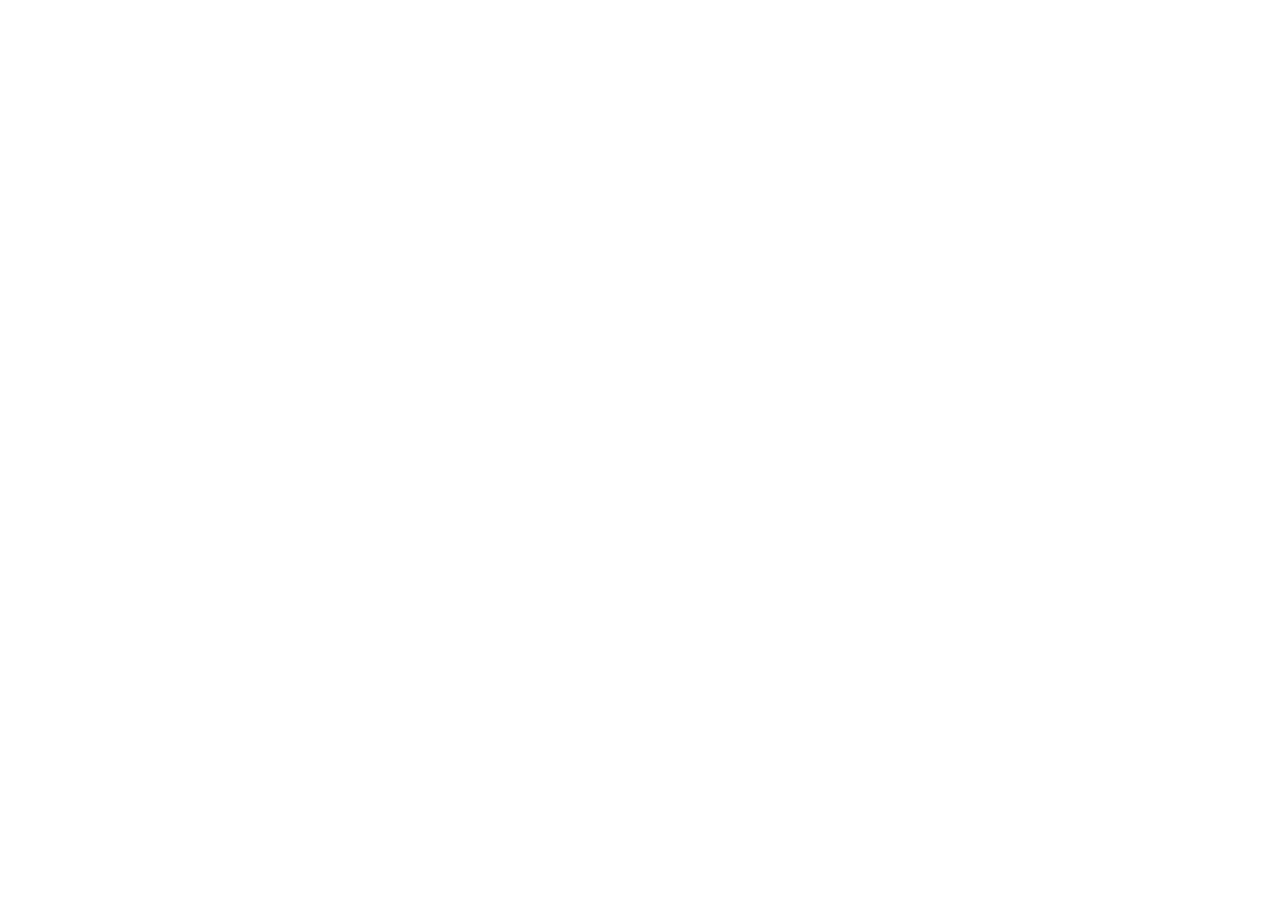
==== commit cee88afc: "Updated <title> text (my name) to generic placeholder text." ====
--- a/about.html
+++ b/about.html
@@ -3,7 +3,7 @@
 <head>
     <meta name="viewport" content="width=device-width, initial-scale=1">
     <meta charset="utf-8">
-    <title>Erin Rykken - Portfolio Redo</title>
+    <title>FirstName LastName Portfolio/title>
     <link rel="shortcut icon" type="image/png" href="./img/favicon.ico"/>
     <link href="https://fonts.googleapis.com/css2?family=Barlow+Condensed&display=swap" rel="stylesheet">
     <link rel="stylesheet" type="text/css" href="https://cdnjs.cloudflare.com/ajax/libs/normalize/8.0.1/normalize.min.css">
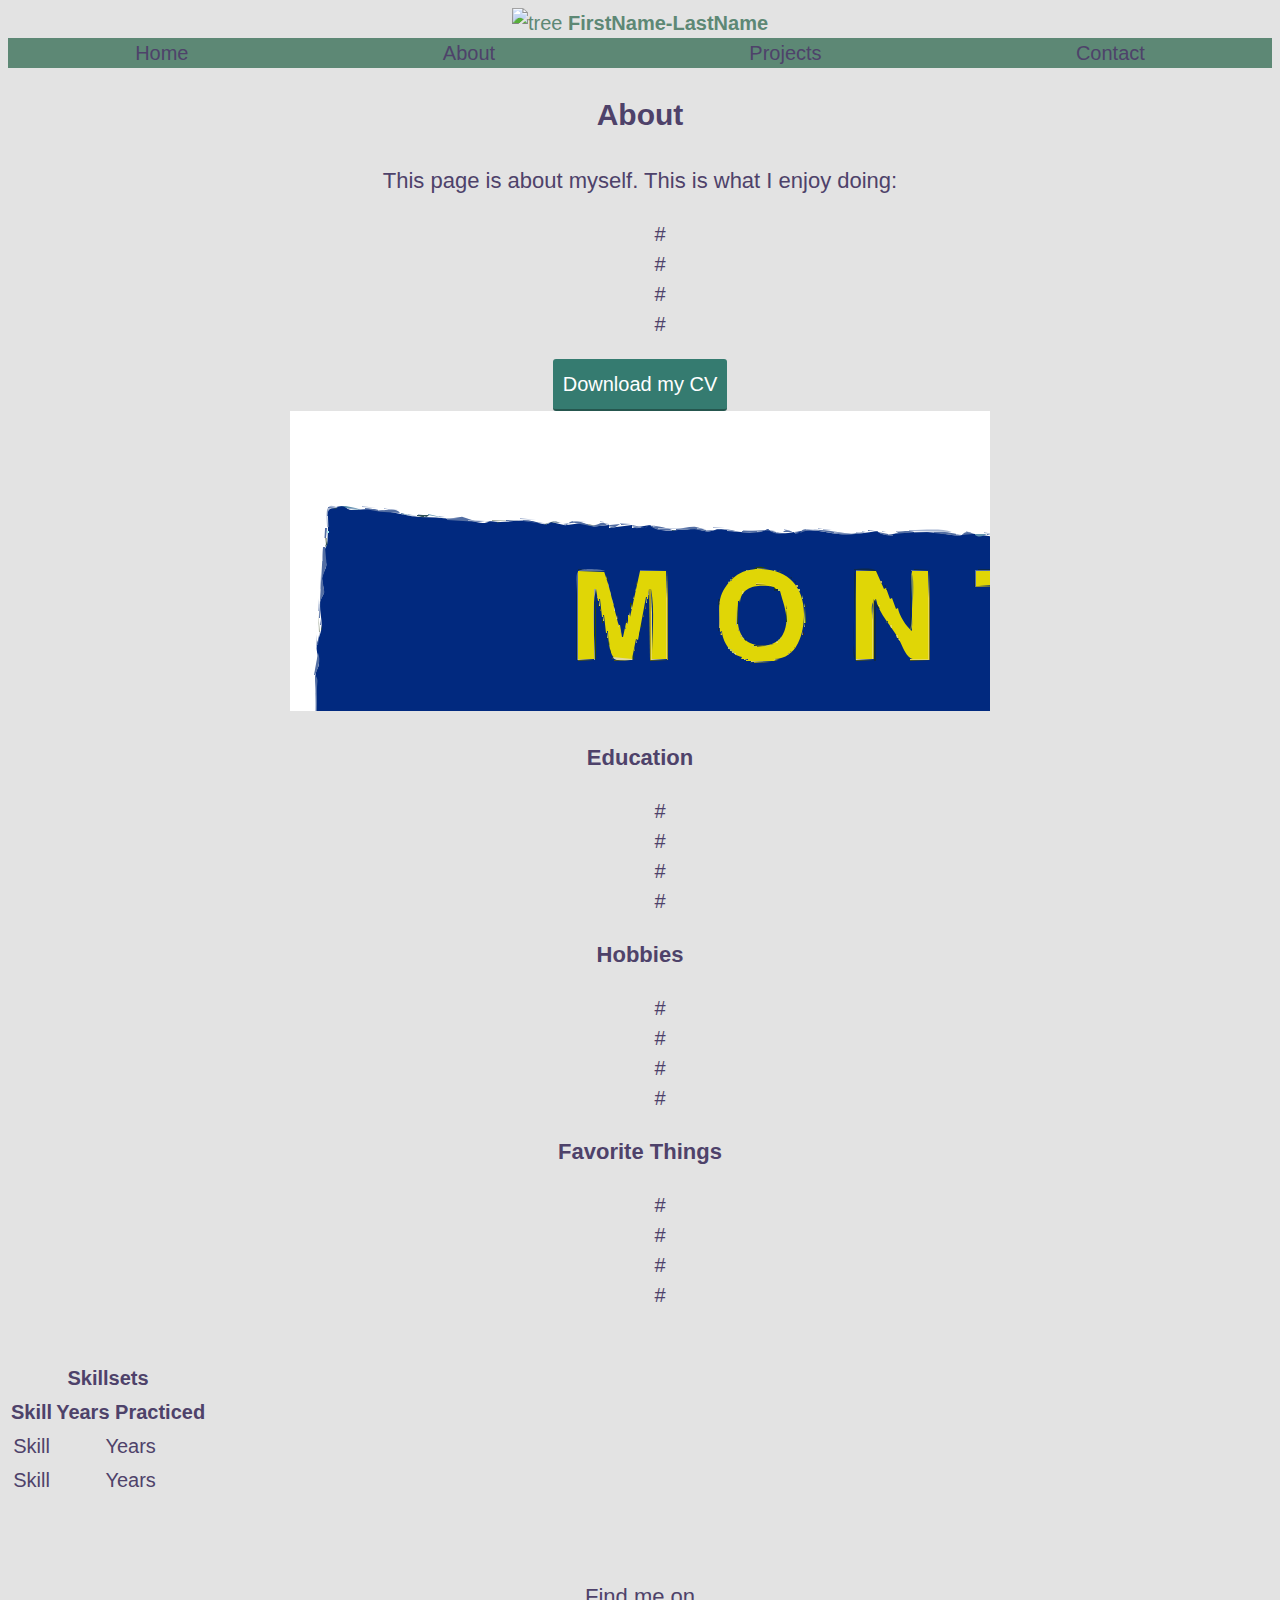
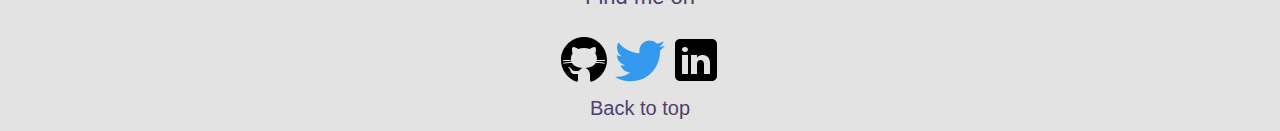
==== commit 1d9d3857: "Updated all lists to placeholder text. Updated Erin Rykken to FirstName-LastName. Resized Flag Image" ====
--- a/about.html
+++ b/about.html
@@ -3,7 +3,7 @@
 <head>
     <meta name="viewport" content="width=device-width, initial-scale=1">
     <meta charset="utf-8">
-    <title>FirstName LastName Portfolio/title>
+    <title>FirstName-LastName Portfolio</title>
     <link rel="shortcut icon" type="image/png" href="./img/favicon.ico"/>
     <link href="https://fonts.googleapis.com/css2?family=Barlow+Condensed&display=swap" rel="stylesheet">
     <link rel="stylesheet" type="text/css" href="https://cdnjs.cloudflare.com/ajax/libs/normalize/8.0.1/normalize.min.css">
@@ -15,7 +15,7 @@
     <header class="page-header">
           <div>
           <img src="img/logo.jpeg" width="30px" height="30px" float="left" alt=tree>
-          <strong>Erin Rykken</strong>
+          <strong>FirstName-LastName</strong>
           </div>
           <div class="grid-nav">
             <div class="grid__item-nav">
@@ -37,10 +37,10 @@
       
       <p>This page is about myself. This is what I enjoy doing:</p>
       <ul>
-        <li>Front-end development</li>
-        <li>Back-end development</li>
-        <li>Reading</li>
-        <li>Hiking</li>
+        <li>#</li>
+        <li>#</li>
+        <li>#</li>
+        <li>#</li>
       </ul>
       
       <a href="lnkplchldr.html" target="_blank" class="button" download>Download my CV</a> 
@@ -48,7 +48,7 @@
       
       
 <?xml version="1.0" standalone="yes"?>
-<svg xmlns="http://www.w3.org/2000/svg" xmlns:xlink="http://www.w3.org/1999/xlink" xmlns:svg="http://www.w3.org/2000/svg" xmlns:dc="http://purl.org/dc/elements/1.1/" xmlns:cc="http://web.resource.org/cc/" xmlns:rdf="http://www.w3.org/1999/02/22-rdf-syntax-ns#" width="1416" height="943">
+<svg xmlns="http://www.w3.org/2000/svg" xmlns:xlink="http://www.w3.org/1999/xlink" xmlns:svg="http://www.w3.org/2000/svg" xmlns:dc="http://purl.org/dc/elements/1.1/" xmlns:cc="http://web.resource.org/cc/" xmlns:rdf="http://www.w3.org/1999/02/22-rdf-syntax-ns#" width="700" height="300">
 <path style="fill:#ffffff; stroke:none;" d="M0 0L0 943L1416 943L1416 0L0 0z"/>
 <path style="fill:#6092af; stroke:none;" d="M48 97L71 99C65.8072 96.8209 50.5583 92.3798 48 97z"/>
 <path style="fill:#01297f; stroke:none;" d="M38 97C38.0079 108.867 38.2309 120.371 37.3619 131.911C37.1147 135.193 34.353 137.564 34.0586 141.004C33.6514 145.763 36.4916 149.809 36.2724 154.089C36.0464 158.501 32.4432 162.313 32.0903 167C31.7233 171.874 34.188 176.777 33.8565 181.17C33.5916 184.68 30.3808 187.266 30.0586 191C29.3135 199.635 32.3585 208.601 31.4869 216.985C30.7616 223.962 26.2783 230.439 26.6235 238C26.8609 243.201 29.4134 247.442 28.9414 253C28.6538 256.385 26.3556 258.759 25.8079 261.961C24.4514 269.89 26.7894 282.441 26.9853 291C27.3015 304.813 24.5502 319.23 26.1088 332.996C26.7982 339.086 33.2516 341.997 36.2562 347.001C39.6759 352.696 40.9609 363.703 41.8025 370.196C42.1744 373.065 38.9952 375.297 38.3171 378.015C36.9739 383.398 37.448 391.539 38.304 397C40.4268 410.542 61.0809 416.802 69.4506 426.4C74.3244 431.989 73.1279 440.259 74.8796 446.961C76.1826 451.947 79.9077 455.388 80.3356 461C80.6059 464.543 78.887 467.454 80.2431 471C84.8441 483.032 101.663 495.66 100 509C110.726 512.443 117.226 518.491 126.59 524.018C130.247 526.177 133.922 525.865 137.285 528.787C141.517 532.464 145.675 535.001 145 541C148.87 546.109 145.113 564.729 141.726 570C133.953 582.095 121.62 592.032 115.178 605C111.092 613.227 111.997 636.149 114.314 645C115.264 648.628 118.369 650.747 119.973 654C121.519 657.135 120.61 660.759 121.899 663.985C123.822 668.798 128.77 672.045 132 675.96C136.012 680.823 142.694 683.743 145 676C155.381 676.733 168.258 673.677 175.361 683.514C179.895 689.792 176.558 704.764 186 708C186.451 713.989 190.114 715.896 193.397 720.424C195.867 723.832 194.744 728.01 197.863 731.25C205.047 738.714 216.396 742.749 221.976 752.286C226.694 760.349 230.968 769.809 233.432 779C234.857 784.316 233.037 790.628 236.013 795.576C241.355 804.457 253.817 817.896 251 829L254 832C266.685 830.398 271.162 836.985 282 841.726C288.631 844.627 296.624 845.22 303 848.415C314.469 854.161 328.794 861.357 340 852L339 849C354.692 854.671 368.745 848.137 384.91 849.556C392.556 850.226 397.903 855.544 406 855L406 858C418.912 857.732 424.661 842.359 437.91 845.279C444.052 846.632 445.719 852.778 450.224 856.108C454.807 859.496 461.658 860.588 466.715 863.714C474.83 868.73 479.904 875.763 490 877L489.047 853.004L491.956 839L489 825L492 825L495 801C502.022 800.077 505.605 804.169 511.91 803.799C515.118 803.61 517.716 801.325 521.004 801.058C529.047 800.405 535.401 804.604 543 804.567C554.811 804.51 565.499 802.279 577.999 803.044C582.034 803.291 585.107 806.541 588.935 806.628C592.098 806.7 593.74 803.237 596.954 803.425C599.599 803.58 601.431 805.939 604 806.347C609.339 807.196 616.922 804.6 622.985 805.055C628.786 805.49 633.91 808.59 640 808.741C645.508 808.877 649.653 805.242 655.004 805.019C665.196 804.594 673.874 808.821 684 808.821C690.119 808.821 698.031 809.333 704 808.517C706.884 808.123 709.074 805.715 712 805.587C716.36 805.397 721.447 808.287 726 808.699C731.335 809.181 736.511 807.574 742 808.075C762.95 809.988 784.962 808.246 806 808.004C812.15 807.933 824.499 811.542 827 804L900 808L900 805C909.272 805.083 917.293 808.209 926.83 807.47C934.583 806.869 943.695 802.705 951.004 803.123C957.413 803.489 963.671 807.415 970.155 807.436C973.871 807.448 976.401 804.303 980.015 803.885C993.873 802.281 1007.26 803.936 1021 803.701C1026.63 803.605 1032.25 801.227 1038 801.043C1051.45 800.613 1066.79 798.859 1080.08 799.999C1086.65 800.563 1093.11 802.654 1100 802.406C1107.13 802.149 1110 798.958 1116.1 797.317C1123.49 795.332 1134.24 795.704 1141.96 795.553C1147.61 795.443 1153.1 798.094 1159 797.995C1163.12 797.926 1166.14 795.477 1170.04 795.198C1174.36 794.888 1178.54 797.126 1183 796.96C1205.08 796.135 1228.1 794.924 1250 792.83C1259.54 791.918 1267.83 787.922 1277 786.655C1286.2 785.385 1295.29 790.001 1304.04 789.518C1311 789.133 1314.8 785.634 1321.02 784.343C1330.96 782.278 1341.89 782.952 1352 783.001C1361.87 783.048 1377.22 788.371 1386.43 783.142C1393.32 779.229 1393.64 756.802 1392.32 750.039C1391.83 747.503 1389.63 745.58 1389.62 742.925C1389.61 739.238 1393.04 736.878 1392.41 733C1391.32 726.349 1384.92 718.955 1393 714C1388.83 681.222 1392.66 644.955 1392.66 611C1392.66 584.856 1388.46 559.242 1388.34 533C1388.27 517.545 1392.1 501.918 1392 487C1391.96 482.654 1389.44 479.099 1389.42 474.961C1389.4 470.787 1391.74 466.95 1391.74 462.91C1391.74 439.626 1391.39 414.477 1389.96 391C1389.69 386.654 1386.72 383.248 1386.51 379C1385.41 357.127 1387.19 334.702 1388.32 313.039C1388.49 309.826 1386.09 307.252 1386.11 303.989C1386.14 300.338 1388.85 297.603 1388.77 293.961C1388.67 289.082 1385.13 284.618 1385.28 279.961C1385.4 276.063 1388.27 273.056 1388.38 269C1388.9 249.785 1385 231.256 1385 212L1388 212L1385 114C1373.64 114.234 1362.47 118.445 1351 118.961C1344.16 119.268 1338.74 115.491 1332 116.104C1323.08 116.916 1314.18 121.243 1305.09 120.571C1298.31 120.07 1292.03 116.816 1285 117.043C1278.94 117.239 1273.93 120.764 1268 120.98C1258.97 121.308 1251.23 117.672 1242.04 119.147C1237.64 119.853 1234.71 123.344 1230 123.54C1221.89 123.878 1214.85 119.911 1207 120.005C1201.13 120.076 1197.59 124.457 1192 124.941C1180.74 125.917 1166.15 127.449 1155 126.255C1148.3 125.538 1141.9 123.179 1135 123.179C1122.98 123.179 1111.38 127.66 1099 127.66C1072.71 127.66 1045.29 129.101 1019.01 126.942C1012.88 126.438 1007.51 123.179 1001 123.179C987.847 123.179 973.003 122.084 960 123.448C955.376 123.932 951.896 127.063 947 127.147C934.772 127.357 924.03 123.179 912 123.179C899.386 123.179 886.644 123.279 874 124.044C870.188 124.275 866.761 126.791 863 126.644C858.041 126.449 853.158 123.551 848 123.184C837.822 122.461 827.748 124.825 818 125.492C813.121 125.826 808 123.147 803 123.143C793.996 123.138 785.513 126.104 777 126.644C764.872 127.413 752.918 123.155 741 123.43C737.794 123.504 735.298 126.121 732.17 126.026C728.096 125.903 724.286 122.669 720 122.549C715.652 122.429 712.223 125.6 708 125.672C698.407 125.836 689.279 123.34 680 122.344C675.711 121.884 672.153 124.7 668 124.516C659.94 124.159 651.394 121.791 643 121.375C632.048 120.833 619.927 120.958 609 122.108C601.577 122.889 593.424 125.892 587 120C574.061 122.295 561.248 124.03 548.015 122.942C536.814 122.022 526.841 118.393 515 119.588C504.9 120.607 486.47 126.034 478 118C463.293 124.38 447.125 120.305 431.961 118.143C426.696 117.393 422.976 120.212 418.09 120.442C413.728 120.647 409.093 117.96 404.715 117.715C400.398 117.472 395.466 118.912 391 119.015C381.245 119.239 367.701 121.332 360 114L342 117L342 114L319 117L319 114L303.961 115.424L291.985 112.058L275.08 114.142L261 111C255.15 116.364 249.354 111.061 242.961 110.143C228.545 108.075 214.036 112.72 200 110C192.151 115.468 179.997 108.426 171.985 107.611C165.911 106.993 160.36 108.231 154 107.263C143.038 105.595 133.127 106.811 122.015 105.192C108.33 103.199 95.6062 99.3387 81.9853 98.054C74.7761 97.374 68.1132 99.5684 61.0147 98.9413C57.5213 98.6328 55.2244 95.2822 51.9606 95.1821C47.5952 95.0483 42.8165 97.0956 38 97z"/>
@@ -2635,21 +2635,24 @@
       
           <p><strong>Education</strong></p>
           <ul>
-              <li>Master of Library Science</li>
-              <li>Master of English Literature</li>
-              <li>Bachelor of Arts - Creative Writing</li>
+            <li>#</li>
+            <li>#</li>
+            <li>#</li>
+            <li>#</li>
           </ul>
           <p><strong>Hobbies</strong></p>
           <ul>
-              <li>Hiking</li>
-              <li>Reading</li>
-              <li>Learning</li>
+             <li>#</li>
+             <li>#</li>
+             <li>#</li>
+             <li>#</li>
           </ul>
           <p><strong>Favorite Things</strong></p>
           <ul>
-              <li>Dogs</li>
-              <li>Mountains</li>
-              <li>Coding!</li>
+             <li>#</li>
+             <li>#</li>
+             <li>#</li>
+             <li>#</li>
           </ul>
           <br>
           <table>
@@ -2664,12 +2667,12 @@
                   <td><strong>Years Practiced</strong></td>
                 </tr>
                 <tr>
-                  <td>Document Formatting</td>
-                  <td>15</td>
+                  <td>Skill</td>
+                  <td>Years</td>
                 </tr>
                 <tr>
-                  <td>Project Management</td>
-                  <td>7</td>
+                  <td>Skill</td>
+                  <td>Years</td>
                 </tr>
               </tbody>
             </table>
